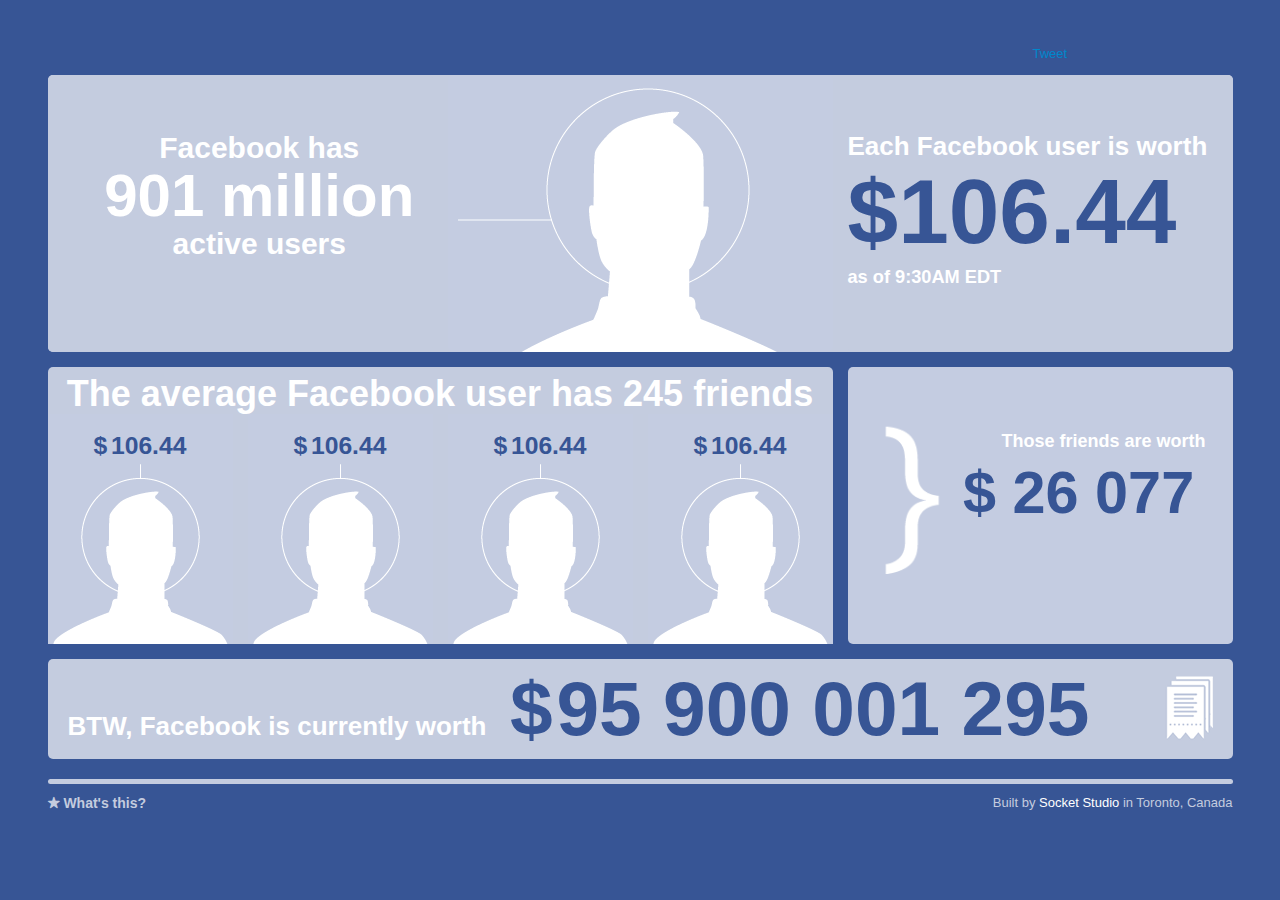
==== index.html @ 83be4386 "added compiled less" ====
<!doctype html>
<!--[if lt IE 7]>
<html class="no-js lt-ie9 lt-ie8 lt-ie7" lang="en">
  <![endif]-->
  <!--[if IE 7]>
  <html class="no-js lt-ie9 lt-ie8" lang="en">
    <![endif]-->
    <!--[if IE 8]>
    <html class="no-js lt-ie9" lang="en">
      <![endif]-->
      <!--[if gt IE 8]>
      <!-->
      <html class="no-js" lang="en">
        <!--<![endif]-->
<head>
        <meta charset="utf-8">
        <meta http-equiv="X-UA-Compatible" content="IE=edge,chrome=1">

        <title>What are you worth to Facebook?</title>
        <meta name="description" content="">
        <meta name="author" content="Socket Studio">

        <!--<meta name="viewport" content="width=device-width, initial-scale=1, maximum-scale=1">-->

    <!-- Facebook and OpenGraph -->
    <meta property="og:title" content="Your Facebook Worth" />
    <meta property="og:type" content="company" />
    <meta property="og:site_name" content="Facebook Worth" />
    <meta property="og:url" content="http://facebookworth.com" />
    
    
    <meta property="og:image" content="http://facebookworth.com/img/fbicon.gif" />

    <meta property="og:description" content="What are you worth to Facebook right now?  FacebookWorth.com uses real-time data to calculate the $ of each user." />
    
    <meta property="fb:admins" content="716430703,48304418">
    <meta property="og:locale" content="en_US">



        <!-- <link rel="stylesheet/less" href="less/style.less">
        <script src="js/libs/less-1.3.0.min.js"></script>
      -->

        <!-- Use SimpLESS (Win/Linux/Mac) or LESS.app (Mac) to compile your .less files
  to style.css, and replace the 2 lines above by this one:
 -->
  <link rel="stylesheet" href="less/style.css">
       
        <!--[if lt IE 9]>
        <script src="js/libs/html5-3.4-respond-1.1.0.min.js"></script>
        <![endif]-->
</head>
<body>

        <div class="container">
          <div id="social_buttons">
            <div id="tweet_button">
              <a href="https://twitter.com/share" class="twitter-share-button" data-lang="en" data-text="What are you worth to Facebook right now? FacebookWorth.com uses real-time data to calculate the $ of each user #FacebookIPO">Tweet</a>
            </div>
            <div class="fb-like" data-href="http://facebookworth.com" data-send="false" data-layout="button_count" data-width="100" data-show-faces="false"></div>
          </div>
          <!-- Example row of columns -->
          <div class="row stats">
            <div class="span12">
              <div class="row">
                <div class="span4" id="active_users">
                  <div class="inner">
                    <h1>Facebook has<br>
                    <span id="number_of_active_users">901 million</span>
                    <br>active users</h1></div>
                </div>
                <div class="span4" id="FBuser"></div>
                <div class="span4" id="user">
                 <div class="inner"> <h3>
                   Each Facebook user is worth
                   </h3>
                   <h1>
                     $<span class="value">0</span>
                   </h1>
                   <h3 id="time_container">as of <span id="time">9:30AM EDT</span><!-- | Real-time data--></h3></div>
                </div>
              </div>
            </div>
          </div>

          <div class="row stats">
            <div class="span8" id="friends">
              <div class="row">
                <div class="span8" id="nested">

                  <h3>The average Facebook user has 245 friends</h3>


                </div>
                <div class="span2 friend">
                  <span class="dollarsign">$</span>
                  <span class="value"></span>
                </div>
                <div class="span2 friend">
                  <span class="dollarsign">$</span>
                  <span class="value"></span>
                </div>
                <div class="span2 friend">
                  <span class="dollarsign">$</span>
                  <span class="value"></span>
                </div>
                <div class="span2 friend">
                 <span class="dollarsign">$</span>
                  <span class="value"></span>
                </div>
                
              </div>
            </div>

            <div class="span4" id="friends_value">
              <h3> 
                <p id="friendsworth">Those friends are worth</p>
                <span class="braceValue">$
                  <span class="value">0</span>
              </span>
              </h3></div>

          </div>

          <div class="row stats">
            <div id="market_cap" class="span12">
              <span class="worth">BTW, Facebook is currently worth</span>
              <span class="dollars">$</span>
              <span class="value">0</span>
              <img class="certificate" src="img/certificate.png">
            </div>
          </div>
        <footer>
          <div class="row">
            <div class="span12 line"></div>
            <div class="span12">
              <a data-toggle="modal" href="#myModal" id="explanation">
                <h4>
                  <span>R</span>
                  What's this?
                </h4>
              </a>
              <p>
                Built by
                <a href="http://twitter.com/socketstudio" target="_blank">Socket Studio</a>
                in Toronto, Canada
              </p>
            </div>
          </div>
        </footer>

      </div>
      <!-- /container -->

      <div class="modal fade" id="myModal">
        <div class="modal-header">
          <button class="close" data-dismiss="modal">×</button>
          <h3> <i class="user_icon"></i>
            What are you worth to Facebook?
          </h3>
        </div>
        <div class="modal-body">
          <p>There are so many fascinating stats about Facebook and its IPO, but we thought one important metric was missing</p>
          <p><b>Facebook Worth</b> uses Google Finance data and some published Facebook statistics to show you in real-time, what you and your friends are worth to Facebook.  It's most fun to watch when the stock markets are open (9:30 - 4:00pm EDT), since you can watch the numbers fluctuating wildly in real-time!</p><p>We had lots of fun building this little web app, and hope you have just as much fun watching it!  If you have any suggestions about how it could be even more fun, you can email us at connect@socketstudio.com or get in touch via <a href="http://twitter.com/socketstudio">Twitter</a>.</p>
        
          <p style="font-size:90%">FB Stock Data:  <a href="http://finance.google.com">Google Finance</a></p>

          <p style="font-size:90%">FB User Count: <a href="http://www.sec.gov/Archives/edgar/data/1326801/000119312512175673/d287954ds1a.htm">Facebook's S-1</a></p>

          <p style="font-size:90%">Avg Friends Count: <a href="http://www.pewinternet.org/Reports/2012/Facebook-users.aspx">Pew Center Study</a></p>
       

        </div>
        <div class="modal-footer">
          <p>
            Built by
            <a href="http://socketstudio.com/" target="_blank">Socket Studio</a>
            in Toronto, Canada
          </p>
        </div>
      </div>

      <script src="//ajax.googleapis.com/ajax/libs/jquery/1.7.2/jquery.min.js"></script>
      <script>window.jQuery || document.write('<script src="js/libs/jquery-1.7.2.min.js"><\/script>')</script>

    <script src="js/libs/bootstrap/bootstrap.min.js"></script>

    <script src="js/script.js"></script>
    <script>
  var _gaq=[['_setAccount','UA-XXXXX-X'],['_trackPageview']];
  (function(d,t){var g=d.createElement(t),s=d.getElementsByTagName(t)[0];
  g.src=('https:'==location.protocol?'//ssl':'//www')+'.google-analytics.com/ga.js';
  s.parentNode.insertBefore(g,s)}(document,'script'));
</script>

    <script>!function(d,s,id){var js,fjs=d.getElementsByTagName(s)[0];if(!d.getElementById(id)){js=d.createElement(s);js.id=id;js.src="//platform.twitter.com/widgets.js";fjs.parentNode.insertBefore(js,fjs);}}(document,"script","twitter-wjs");</script>

    <div id="fb-root"></div>
    <script>(function(d, s, id) {
  var js, fjs = d.getElementsByTagName(s)[0];
  if (d.getElementById(id)) return;
  js = d.createElement(s); js.id = id;
  js.src = "//connect.facebook.net/en_US/all.js#xfbml=1";
  fjs.parentNode.insertBefore(js, fjs);
}(document, 'script', 'facebook-jssdk'));</script>

</body>
  </html>
---- less/style.css ----
/* @TODO: 
	FB meta data
*/
/*!
 * Bootstrap v2.0.3
 *
 * Copyright 2012 Twitter, Inc
 * Licensed under the Apache License v2.0
 * http://www.apache.org/licenses/LICENSE-2.0
 *
 * Designed and built with all the love in the world @twitter by @mdo and @fat.
 */
article,
aside,
details,
figcaption,
figure,
footer,
header,
hgroup,
nav,
section {
  display: block;
}
audio,
canvas,
video {
  display: inline-block;
  *display: inline;
  *zoom: 1;
}
audio:not([controls]) {
  display: none;
}
html {
  font-size: 100%;
  -webkit-text-size-adjust: 100%;
  -ms-text-size-adjust: 100%;
}
a:focus {
  outline: thin dotted #333;
  outline: 5px auto -webkit-focus-ring-color;
  outline-offset: -2px;
  outline: thin dotted #333;
  outline: 5px auto -webkit-focus-ring-color;
  outline-offset: -2px;
}
a:hover,
a:active {
  outline: 0;
}
sub,
sup {
  position: relative;
  font-size: 75%;
  line-height: 0;
  vertical-align: baseline;
}
sup {
  top: -0.5em;
}
sub {
  bottom: -0.25em;
}
img {
  max-width: 100%;
  vertical-align: middle;
  border: 0;
  -ms-interpolation-mode: bicubic;
}
button,
input,
select,
textarea {
  margin: 0;
  font-size: 100%;
  vertical-align: middle;
}
button,
input {
  *overflow: visible;
  line-height: normal;
}
button::-moz-focus-inner,
input::-moz-focus-inner {
  padding: 0;
  border: 0;
}
button,
input[type="button"],
input[type="reset"],
input[type="submit"] {
  cursor: pointer;
  -webkit-appearance: button;
}
input[type="search"] {
  -webkit-box-sizing: content-box;
  -moz-box-sizing: content-box;
  box-sizing: content-box;
  -webkit-appearance: textfield;
}
input[type="search"]::-webkit-search-decoration,
input[type="search"]::-webkit-search-cancel-button {
  -webkit-appearance: none;
}
textarea {
  overflow: auto;
  vertical-align: top;
}
.clearfix {
  *zoom: 1;
}
.clearfix:before,
.clearfix:after {
  display: table;
  content: "";
}
.clearfix:after {
  clear: both;
}
.hide-text {
  font: 0/0 a;
  color: transparent;
  text-shadow: none;
  background-color: transparent;
  border: 0;
}
.input-block-level {
  display: block;
  width: 100%;
  min-height: 28px;
  -webkit-box-sizing: border-box;
  -moz-box-sizing: border-box;
  -ms-box-sizing: border-box;
  box-sizing: border-box;
  -webkit-box-sizing: border-box;
  -moz-box-sizing: border-box;
  -ms-box-sizing: border-box;
  box-sizing: border-box;
}
body {
  margin: 0;
  font-family: "Helvetica Neue", Helvetica, Arial, sans-serif;
  font-size: 13px;
  line-height: 18px;
  color: #333333;
  background-color: #ffffff;
}
a {
  color: #0088cc;
  text-decoration: none;
}
a:hover {
  color: #005580;
  text-decoration: underline;
}
.row {
  margin-left: -10px;
  *zoom: 1;
  *zoom: 1;
}
.row:before,
.row:after {
  display: table;
  content: "";
}
.row:after {
  clear: both;
}
.row:before,
.row:after {
  display: table;
  content: "";
}
.row:after {
  clear: both;
}
[class*="span"] {
  float: left;
  margin-left: 10px;
}
.container,
.navbar-fixed-top .container,
.navbar-fixed-bottom .container {
  width: 950px;
}
.span12 {
  width: 950px;
}
.span11 {
  width: 870px;
}
.span10 {
  width: 790px;
}
.span9 {
  width: 710px;
}
.span8 {
  width: 630px;
}
.span7 {
  width: 550px;
}
.span6 {
  width: 470px;
}
.span5 {
  width: 390px;
}
.span4 {
  width: 310px;
}
.span3 {
  width: 230px;
}
.span2 {
  width: 150px;
}
.span1 {
  width: 70px;
}
.offset12 {
  margin-left: 970px;
}
.offset11 {
  margin-left: 890px;
}
.offset10 {
  margin-left: 810px;
}
.offset9 {
  margin-left: 730px;
}
.offset8 {
  margin-left: 650px;
}
.offset7 {
  margin-left: 570px;
}
.offset6 {
  margin-left: 490px;
}
.offset5 {
  margin-left: 410px;
}
.offset4 {
  margin-left: 330px;
}
.offset3 {
  margin-left: 250px;
}
.offset2 {
  margin-left: 170px;
}
.offset1 {
  margin-left: 90px;
}
.row {
  margin-left: -10px;
  *zoom: 1;
  *zoom: 1;
}
.row:before,
.row:after {
  display: table;
  content: "";
}
.row:after {
  clear: both;
}
.row:before,
.row:after {
  display: table;
  content: "";
}
.row:after {
  clear: both;
}
[class*="span"] {
  float: left;
  margin-left: 10px;
}
.container,
.navbar-fixed-top .container,
.navbar-fixed-bottom .container {
  width: 950px;
}
.span12 {
  width: 950px;
}
.span11 {
  width: 870px;
}
.span10 {
  width: 790px;
}
.span9 {
  width: 710px;
}
.span8 {
  width: 630px;
}
.span7 {
  width: 550px;
}
.span6 {
  width: 470px;
}
.span5 {
  width: 390px;
}
.span4 {
  width: 310px;
}
.span3 {
  width: 230px;
}
.span2 {
  width: 150px;
}
.span1 {
  width: 70px;
}
.offset12 {
  margin-left: 970px;
}
.offset11 {
  margin-left: 890px;
}
.offset10 {
  margin-left: 810px;
}
.offset9 {
  margin-left: 730px;
}
.offset8 {
  margin-left: 650px;
}
.offset7 {
  margin-left: 570px;
}
.offset6 {
  margin-left: 490px;
}
.offset5 {
  margin-left: 410px;
}
.offset4 {
  margin-left: 330px;
}
.offset3 {
  margin-left: 250px;
}
.offset2 {
  margin-left: 170px;
}
.offset1 {
  margin-left: 90px;
}
.row-fluid {
  width: 100%;
  *zoom: 1;
  *zoom: 1;
}
.row-fluid:before,
.row-fluid:after {
  display: table;
  content: "";
}
.row-fluid:after {
  clear: both;
}
.row-fluid:before,
.row-fluid:after {
  display: table;
  content: "";
}
.row-fluid:after {
  clear: both;
}
.row-fluid [class*="span"] {
  display: block;
  width: 100%;
  min-height: 28px;
  -webkit-box-sizing: border-box;
  -moz-box-sizing: border-box;
  -ms-box-sizing: border-box;
  box-sizing: border-box;
  -webkit-box-sizing: border-box;
  -moz-box-sizing: border-box;
  -ms-box-sizing: border-box;
  box-sizing: border-box;
  display: block;
  width: 100%;
  min-height: 28px;
  -webkit-box-sizing: border-box;
  -moz-box-sizing: border-box;
  -ms-box-sizing: border-box;
  box-sizing: border-box;
  -webkit-box-sizing: border-box;
  -moz-box-sizing: border-box;
  -ms-box-sizing: border-box;
  box-sizing: border-box;
  float: left;
  margin-left: 2.127659574%;
  *margin-left: 2.0750279950526314%;
}
.row-fluid [class*="span"]:first-child {
  margin-left: 0;
}
.row-fluid .span12 {
  width: 99.99999998999999%;
  *width: 99.94736841105262%;
}
.row-fluid .span11 {
  width: 91.489361693%;
  *width: 91.43673011405264%;
}
.row-fluid .span10 {
  width: 82.97872339599999%;
  *width: 82.92609181705262%;
}
.row-fluid .span9 {
  width: 74.468085099%;
  *width: 74.41545352005264%;
}
.row-fluid .span8 {
  width: 65.95744680199999%;
  *width: 65.90481522305262%;
}
.row-fluid .span7 {
  width: 57.446808505%;
  *width: 57.39417692605263%;
}
.row-fluid .span6 {
  width: 48.93617020799999%;
  *width: 48.88353862905262%;
}
.row-fluid .span5 {
  width: 40.425531911%;
  *width: 40.37290033205263%;
}
.row-fluid .span4 {
  width: 31.914893614%;
  *width: 31.86226203505263%;
}
.row-fluid .span3 {
  width: 23.404255317%;
  *width: 23.35162373805263%;
}
.row-fluid .span2 {
  width: 14.89361702%;
  *width: 14.840985441052633%;
}
.row-fluid .span1 {
  width: 6.382978723%;
  *width: 6.330347144052632%;
}
.row-fluid {
  width: 100%;
  *zoom: 1;
  *zoom: 1;
}
.row-fluid:before,
.row-fluid:after {
  display: table;
  content: "";
}
.row-fluid:after {
  clear: both;
}
.row-fluid:before,
.row-fluid:after {
  display: table;
  content: "";
}
.row-fluid:after {
  clear: both;
}
.row-fluid [class*="span"] {
  display: block;
  width: 100%;
  min-height: 28px;
  -webkit-box-sizing: border-box;
  -moz-box-sizing: border-box;
  -ms-box-sizing: border-box;
  box-sizing: border-box;
  -webkit-box-sizing: border-box;
  -moz-box-sizing: border-box;
  -ms-box-sizing: border-box;
  box-sizing: border-box;
  display: block;
  width: 100%;
  min-height: 28px;
  -webkit-box-sizing: border-box;
  -moz-box-sizing: border-box;
  -ms-box-sizing: border-box;
  box-sizing: border-box;
  -webkit-box-sizing: border-box;
  -moz-box-sizing: border-box;
  -ms-box-sizing: border-box;
  box-sizing: border-box;
  float: left;
  margin-left: 2.127659574%;
  *margin-left: 2.0750279950526314%;
}
.row-fluid [class*="span"]:first-child {
  margin-left: 0;
}
.row-fluid .span12 {
  width: 99.99999998999999%;
  *width: 99.94736841105262%;
}
.row-fluid .span11 {
  width: 91.489361693%;
  *width: 91.43673011405264%;
}
.row-fluid .span10 {
  width: 82.97872339599999%;
  *width: 82.92609181705262%;
}
.row-fluid .span9 {
  width: 74.468085099%;
  *width: 74.41545352005264%;
}
.row-fluid .span8 {
  width: 65.95744680199999%;
  *width: 65.90481522305262%;
}
.row-fluid .span7 {
  width: 57.446808505%;
  *width: 57.39417692605263%;
}
.row-fluid .span6 {
  width: 48.93617020799999%;
  *width: 48.88353862905262%;
}
.row-fluid .span5 {
  width: 40.425531911%;
  *width: 40.37290033205263%;
}
.row-fluid .span4 {
  width: 31.914893614%;
  *width: 31.86226203505263%;
}
.row-fluid .span3 {
  width: 23.404255317%;
  *width: 23.35162373805263%;
}
.row-fluid .span2 {
  width: 14.89361702%;
  *width: 14.840985441052633%;
}
.row-fluid .span1 {
  width: 6.382978723%;
  *width: 6.330347144052632%;
}
.container {
  margin-right: auto;
  margin-left: auto;
  *zoom: 1;
  *zoom: 1;
  margin-right: auto;
  margin-left: auto;
  *zoom: 1;
  *zoom: 1;
}
.container:before,
.container:after {
  display: table;
  content: "";
}
.container:after {
  clear: both;
}
.container:before,
.container:after {
  display: table;
  content: "";
}
.container:after {
  clear: both;
}
.container:before,
.container:after {
  display: table;
  content: "";
}
.container:after {
  clear: both;
}
.container:before,
.container:after {
  display: table;
  content: "";
}
.container:after {
  clear: both;
}
.container-fluid {
  padding-right: 10px;
  padding-left: 10px;
  *zoom: 1;
  *zoom: 1;
}
.container-fluid:before,
.container-fluid:after {
  display: table;
  content: "";
}
.container-fluid:after {
  clear: both;
}
.container-fluid:before,
.container-fluid:after {
  display: table;
  content: "";
}
.container-fluid:after {
  clear: both;
}
p {
  margin: 0 0 9px;
  font-family: "Helvetica Neue", Helvetica, Arial, sans-serif;
  font-size: 13px;
  line-height: 18px;
}
p small {
  font-size: 11px;
  color: #999999;
}
.lead {
  margin-bottom: 18px;
  font-size: 20px;
  font-weight: 200;
  line-height: 27px;
}
h1,
h2,
h3,
h4,
h5,
h6 {
  margin: 0;
  font-family: inherit;
  font-weight: bold;
  color: inherit;
  text-rendering: optimizelegibility;
}
h1 small,
h2 small,
h3 small,
h4 small,
h5 small,
h6 small {
  font-weight: normal;
  color: #999999;
}
h1 {
  font-size: 30px;
  line-height: 36px;
}
h1 small {
  font-size: 18px;
}
h2 {
  font-size: 24px;
  line-height: 36px;
}
h2 small {
  font-size: 18px;
}
h3 {
  font-size: 18px;
  line-height: 27px;
}
h3 small {
  font-size: 14px;
}
h4,
h5,
h6 {
  line-height: 18px;
}
h4 {
  font-size: 14px;
}
h4 small {
  font-size: 12px;
}
h5 {
  font-size: 12px;
}
h6 {
  font-size: 11px;
  color: #999999;
  text-transform: uppercase;
}
.page-header {
  padding-bottom: 17px;
  margin: 18px 0;
  border-bottom: 1px solid #eeeeee;
}
.page-header h1 {
  line-height: 1;
}
ul,
ol {
  padding: 0;
  margin: 0 0 9px 25px;
}
ul ul,
ul ol,
ol ol,
ol ul {
  margin-bottom: 0;
}
ul {
  list-style: disc;
}
ol {
  list-style: decimal;
}
li {
  line-height: 18px;
}
ul.unstyled,
ol.unstyled {
  margin-left: 0;
  list-style: none;
}
dl {
  margin-bottom: 18px;
}
dt,
dd {
  line-height: 18px;
}
dt {
  font-weight: bold;
  line-height: 17px;
}
dd {
  margin-left: 9px;
}
.dl-horizontal dt {
  float: left;
  width: 120px;
  clear: left;
  text-align: right;
  overflow: hidden;
  text-overflow: ellipsis;
  white-space: nowrap;
  overflow: hidden;
  text-overflow: ellipsis;
  white-space: nowrap;
}
.dl-horizontal dd {
  margin-left: 130px;
}
hr {
  margin: 18px 0;
  border: 0;
  border-top: 1px solid #eeeeee;
  border-bottom: 1px solid #ffffff;
}
strong {
  font-weight: bold;
}
em {
  font-style: italic;
}
.muted {
  color: #999999;
}
abbr[title] {
  cursor: help;
  border-bottom: 1px dotted #ddd;
}
abbr.initialism {
  font-size: 90%;
  text-transform: uppercase;
}
blockquote {
  padding: 0 0 0 15px;
  margin: 0 0 18px;
  border-left: 5px solid #eeeeee;
}
blockquote p {
  margin-bottom: 0;
  font-size: 16px;
  font-weight: 300;
  line-height: 22.5px;
  font-size: 16px;
  font-weight: 300;
  line-height: 22.5px;
}
blockquote small {
  display: block;
  line-height: 18px;
  color: #999999;
}
blockquote small:before {
  content: '\2014 \00A0';
}
blockquote.pull-right {
  float: right;
  padding-right: 15px;
  padding-left: 0;
  border-right: 5px solid #eeeeee;
  border-left: 0;
}
blockquote.pull-right p,
blockquote.pull-right small {
  text-align: right;
}
q:before,
q:after,
blockquote:before,
blockquote:after {
  content: "";
}
address {
  display: block;
  margin-bottom: 18px;
  font-style: normal;
  line-height: 18px;
}
small {
  font-size: 100%;
}
cite {
  font-style: normal;
}
code,
pre {
  padding: 0 3px 2px;
  font-family: Menlo, Monaco, Consolas, "Courier New", monospace;
  font-family: Menlo, Monaco, Consolas, "Courier New", monospace;
  font-size: 12px;
  color: #333333;
  -webkit-border-radius: 3px;
  -moz-border-radius: 3px;
  border-radius: 3px;
  -webkit-border-radius: 3px;
  -moz-border-radius: 3px;
  border-radius: 3px;
}
code {
  padding: 2px 4px;
  color: #d14;
  background-color: #f7f7f9;
  border: 1px solid #e1e1e8;
}
pre {
  display: block;
  padding: 8.5px;
  margin: 0 0 9px;
  font-size: 12.025px;
  line-height: 18px;
  word-break: break-all;
  word-wrap: break-word;
  white-space: pre;
  white-space: pre-wrap;
  background-color: #f5f5f5;
  border: 1px solid #ccc;
  border: 1px solid rgba(0, 0, 0, 0.15);
  -webkit-border-radius: 4px;
  -moz-border-radius: 4px;
  border-radius: 4px;
  -webkit-border-radius: 4px;
  -moz-border-radius: 4px;
  border-radius: 4px;
}
pre.prettyprint {
  margin-bottom: 18px;
}
pre code {
  padding: 0;
  color: inherit;
  background-color: transparent;
  border: 0;
}
.pre-scrollable {
  max-height: 340px;
  overflow-y: scroll;
}
form {
  margin: 0 0 18px;
}
fieldset {
  padding: 0;
  margin: 0;
  border: 0;
}
legend {
  display: block;
  width: 100%;
  padding: 0;
  margin-bottom: 27px;
  font-size: 19.5px;
  line-height: 36px;
  color: #333333;
  border: 0;
  border-bottom: 1px solid #eee;
}
legend small {
  font-size: 13.5px;
  color: #999999;
}
label,
input,
button,
select,
textarea {
  font-size: 13px;
  font-weight: normal;
  line-height: 18px;
  font-size: 13px;
  font-weight: normal;
  line-height: 18px;
}
input,
button,
select,
textarea {
  font-family: "Helvetica Neue", Helvetica, Arial, sans-serif;
}
label {
  display: block;
  margin-bottom: 5px;
  color: #333333;
}
input,
textarea,
select,
.uneditable-input {
  display: inline-block;
  width: 210px;
  height: 18px;
  padding: 4px;
  margin-bottom: 9px;
  font-size: 13px;
  line-height: 18px;
  color: #555555;
  background-color: #ffffff;
  border: 1px solid #cccccc;
  -webkit-border-radius: 3px;
  -moz-border-radius: 3px;
  border-radius: 3px;
  -webkit-border-radius: 3px;
  -moz-border-radius: 3px;
  border-radius: 3px;
}
.uneditable-textarea {
  width: auto;
  height: auto;
}
label input,
label textarea,
label select {
  display: block;
}
input[type="image"],
input[type="checkbox"],
input[type="radio"] {
  width: auto;
  height: auto;
  padding: 0;
  margin: 3px 0;
  *margin-top: 0;
  /* IE7 */

  line-height: normal;
  cursor: pointer;
  background-color: transparent;
  border: 0 \9;
  /* IE9 and down */

  -webkit-border-radius: 0;
  -moz-border-radius: 0;
  border-radius: 0;
  -webkit-border-radius: 0;
  -moz-border-radius: 0;
  border-radius: 0;
}
input[type="image"] {
  border: 0;
}
input[type="file"] {
  width: auto;
  padding: initial;
  line-height: initial;
  background-color: #ffffff;
  background-color: initial;
  border: initial;
  -webkit-box-shadow: none;
  -moz-box-shadow: none;
  box-shadow: none;
  -webkit-box-shadow: none;
  -moz-box-shadow: none;
  box-shadow: none;
}
input[type="button"],
input[type="reset"],
input[type="submit"] {
  width: auto;
  height: auto;
}
select,
input[type="file"] {
  height: 28px;
  /* In IE7, the height of the select element cannot be changed by height, only font-size */

  *margin-top: 4px;
  /* For IE7, add top margin to align select with labels */

  line-height: 28px;
}
input[type="file"] {
  line-height: 18px \9;
}
select {
  width: 220px;
  background-color: #ffffff;
}
select[multiple],
select[size] {
  height: auto;
}
input[type="image"] {
  -webkit-box-shadow: none;
  -moz-box-shadow: none;
  box-shadow: none;
  -webkit-box-shadow: none;
  -moz-box-shadow: none;
  box-shadow: none;
}
textarea {
  height: auto;
}
input[type="hidden"] {
  display: none;
}
.radio,
.checkbox {
  min-height: 18px;
  padding-left: 18px;
}
.radio input[type="radio"],
.checkbox input[type="checkbox"] {
  float: left;
  margin-left: -18px;
}
.controls > .radio:first-child,
.controls > .checkbox:first-child {
  padding-top: 5px;
}
.radio.inline,
.checkbox.inline {
  display: inline-block;
  padding-top: 5px;
  margin-bottom: 0;
  vertical-align: middle;
}
.radio.inline + .radio.inline,
.checkbox.inline + .checkbox.inline {
  margin-left: 10px;
}
input,
textarea {
  -webkit-box-shadow: inset 0 1px 1px rgba(0, 0, 0, 0.075);
  -moz-box-shadow: inset 0 1px 1px rgba(0, 0, 0, 0.075);
  box-shadow: inset 0 1px 1px rgba(0, 0, 0, 0.075);
  -webkit-box-shadow: inset 0 1px 1px rgba(0, 0, 0, 0.075);
  -moz-box-shadow: inset 0 1px 1px rgba(0, 0, 0, 0.075);
  box-shadow: inset 0 1px 1px rgba(0, 0, 0, 0.075);
  -webkit-transition: border linear 0.2s, box-shadow linear 0.2s;
  -moz-transition: border linear 0.2s, box-shadow linear 0.2s;
  -ms-transition: border linear 0.2s, box-shadow linear 0.2s;
  -o-transition: border linear 0.2s, box-shadow linear 0.2s;
  transition: border linear 0.2s, box-shadow linear 0.2s;
  -webkit-transition: border linear 0.2s, box-shadow linear 0.2s;
  -moz-transition: border linear 0.2s, box-shadow linear 0.2s;
  -ms-transition: border linear 0.2s, box-shadow linear 0.2s;
  -o-transition: border linear 0.2s, box-shadow linear 0.2s;
  transition: border linear 0.2s, box-shadow linear 0.2s;
}
input:focus,
textarea:focus {
  border-color: rgba(82, 168, 236, 0.8);
  outline: 0;
  outline: thin dotted \9;
  /* IE6-9 */

  -webkit-box-shadow: inset 0 1px 1px rgba(0,0,0,.075), 0 0 8px rgba(82,168,236,.6);
  -moz-box-shadow: inset 0 1px 1px rgba(0,0,0,.075), 0 0 8px rgba(82,168,236,.6);
  box-shadow: inset 0 1px 1px rgba(0,0,0,.075), 0 0 8px rgba(82,168,236,.6);
  -webkit-box-shadow: inset 0 1px 1px rgba(0,0,0,.075), 0 0 8px rgba(82,168,236,.6);
  -moz-box-shadow: inset 0 1px 1px rgba(0,0,0,.075), 0 0 8px rgba(82,168,236,.6);
  box-shadow: inset 0 1px 1px rgba(0,0,0,.075), 0 0 8px rgba(82,168,236,.6);
}
input[type="file"]:focus,
input[type="radio"]:focus,
input[type="checkbox"]:focus,
select:focus {
  outline: thin dotted #333;
  outline: 5px auto -webkit-focus-ring-color;
  outline-offset: -2px;
  outline: thin dotted #333;
  outline: 5px auto -webkit-focus-ring-color;
  outline-offset: -2px;
  -webkit-box-shadow: none;
  -moz-box-shadow: none;
  box-shadow: none;
  -webkit-box-shadow: none;
  -moz-box-shadow: none;
  box-shadow: none;
}
.input-mini {
  width: 60px;
}
.input-small {
  width: 90px;
}
.input-medium {
  width: 150px;
}
.input-large {
  width: 210px;
}
.input-xlarge {
  width: 270px;
}
.input-xxlarge {
  width: 530px;
}
input[class*="span"],
select[class*="span"],
textarea[class*="span"],
.uneditable-input[class*="span"],
.row-fluid input[class*="span"],
.row-fluid select[class*="span"],
.row-fluid textarea[class*="span"],
.row-fluid .uneditable-input[class*="span"] {
  float: none;
  margin-left: 0;
}
input,
textarea,
.uneditable-input {
  margin-left: 0;
}
input.span12, textarea.span12, .uneditable-input.span12 {
  width: 940px;
}
input.span11, textarea.span11, .uneditable-input.span11 {
  width: 860px;
}
input.span10, textarea.span10, .uneditable-input.span10 {
  width: 780px;
}
input.span9, textarea.span9, .uneditable-input.span9 {
  width: 700px;
}
input.span8, textarea.span8, .uneditable-input.span8 {
  width: 620px;
}
input.span7, textarea.span7, .uneditable-input.span7 {
  width: 540px;
}
input.span6, textarea.span6, .uneditable-input.span6 {
  width: 460px;
}
input.span5, textarea.span5, .uneditable-input.span5 {
  width: 380px;
}
input.span4, textarea.span4, .uneditable-input.span4 {
  width: 300px;
}
input.span3, textarea.span3, .uneditable-input.span3 {
  width: 220px;
}
input.span2, textarea.span2, .uneditable-input.span2 {
  width: 140px;
}
input.span1, textarea.span1, .uneditable-input.span1 {
  width: 60px;
}
input,
textarea,
.uneditable-input {
  margin-left: 0;
}
input.span12, textarea.span12, .uneditable-input.span12 {
  width: 940px;
}
input.span11, textarea.span11, .uneditable-input.span11 {
  width: 860px;
}
input.span10, textarea.span10, .uneditable-input.span10 {
  width: 780px;
}
input.span9, textarea.span9, .uneditable-input.span9 {
  width: 700px;
}
input.span8, textarea.span8, .uneditable-input.span8 {
  width: 620px;
}
input.span7, textarea.span7, .uneditable-input.span7 {
  width: 540px;
}
input.span6, textarea.span6, .uneditable-input.span6 {
  width: 460px;
}
input.span5, textarea.span5, .uneditable-input.span5 {
  width: 380px;
}
input.span4, textarea.span4, .uneditable-input.span4 {
  width: 300px;
}
input.span3, textarea.span3, .uneditable-input.span3 {
  width: 220px;
}
input.span2, textarea.span2, .uneditable-input.span2 {
  width: 140px;
}
input.span1, textarea.span1, .uneditable-input.span1 {
  width: 60px;
}
input[disabled],
select[disabled],
textarea[disabled],
input[readonly],
select[readonly],
textarea[readonly] {
  cursor: not-allowed;
  background-color: #eeeeee;
  border-color: #ddd;
}
input[type="radio"][disabled],
input[type="checkbox"][disabled],
input[type="radio"][readonly],
input[type="checkbox"][readonly] {
  background-color: transparent;
}
.control-group.warning > label,
.control-group.warning .help-block,
.control-group.warning .help-inline {
  color: #c09853;
}
.control-group.warning input,
.control-group.warning select,
.control-group.warning textarea {
  color: #c09853;
  border-color: #c09853;
}
.control-group.warning input:focus,
.control-group.warning select:focus,
.control-group.warning textarea:focus {
  border-color: #a47e3c;
  -webkit-box-shadow: 0 0 6px #dbc59e;
  -moz-box-shadow: 0 0 6px #dbc59e;
  box-shadow: 0 0 6px #dbc59e;
  -webkit-box-shadow: 0 0 6px #dbc59e;
  -moz-box-shadow: 0 0 6px #dbc59e;
  box-shadow: 0 0 6px #dbc59e;
}
.control-group.warning .input-prepend .add-on,
.control-group.warning .input-append .add-on {
  color: #c09853;
  background-color: #fcf8e3;
  border-color: #c09853;
}
.control-group.warning > label,
.control-group.warning .help-block,
.control-group.warning .help-inline {
  color: #c09853;
}
.control-group.warning input,
.control-group.warning select,
.control-group.warning textarea {
  color: #c09853;
  border-color: #c09853;
}
.control-group.warning input:focus,
.control-group.warning select:focus,
.control-group.warning textarea:focus {
  border-color: #a47e3c;
  -webkit-box-shadow: 0 0 6px #dbc59e;
  -moz-box-shadow: 0 0 6px #dbc59e;
  box-shadow: 0 0 6px #dbc59e;
  -webkit-box-shadow: 0 0 6px #dbc59e;
  -moz-box-shadow: 0 0 6px #dbc59e;
  box-shadow: 0 0 6px #dbc59e;
}
.control-group.warning .input-prepend .add-on,
.control-group.warning .input-append .add-on {
  color: #c09853;
  background-color: #fcf8e3;
  border-color: #c09853;
}
.control-group.error > label,
.control-group.error .help-block,
.control-group.error .help-inline {
  color: #b94a48;
}
.control-group.error input,
.control-group.error select,
.control-group.error textarea {
  color: #b94a48;
  border-color: #b94a48;
}
.control-group.error input:focus,
.control-group.error select:focus,
.control-group.error textarea:focus {
  border-color: #953b39;
  -webkit-box-shadow: 0 0 6px #d59392;
  -moz-box-shadow: 0 0 6px #d59392;
  box-shadow: 0 0 6px #d59392;
  -webkit-box-shadow: 0 0 6px #d59392;
  -moz-box-shadow: 0 0 6px #d59392;
  box-shadow: 0 0 6px #d59392;
}
.control-group.error .input-prepend .add-on,
.control-group.error .input-append .add-on {
  color: #b94a48;
  background-color: #f2dede;
  border-color: #b94a48;
}
.control-group.error > label,
.control-group.error .help-block,
.control-group.error .help-inline {
  color: #b94a48;
}
.control-group.error input,
.control-group.error select,
.control-group.error textarea {
  color: #b94a48;
  border-color: #b94a48;
}
.control-group.error input:focus,
.control-group.error select:focus,
.control-group.error textarea:focus {
  border-color: #953b39;
  -webkit-box-shadow: 0 0 6px #d59392;
  -moz-box-shadow: 0 0 6px #d59392;
  box-shadow: 0 0 6px #d59392;
  -webkit-box-shadow: 0 0 6px #d59392;
  -moz-box-shadow: 0 0 6px #d59392;
  box-shadow: 0 0 6px #d59392;
}
.control-group.error .input-prepend .add-on,
.control-group.error .input-append .add-on {
  color: #b94a48;
  background-color: #f2dede;
  border-color: #b94a48;
}
.control-group.success > label,
.control-group.success .help-block,
.control-group.success .help-inline {
  color: #468847;
}
.control-group.success input,
.control-group.success select,
.control-group.success textarea {
  color: #468847;
  border-color: #468847;
}
.control-group.success input:focus,
.control-group.success select:focus,
.control-group.success textarea:focus {
  border-color: #356635;
  -webkit-box-shadow: 0 0 6px #7aba7b;
  -moz-box-shadow: 0 0 6px #7aba7b;
  box-shadow: 0 0 6px #7aba7b;
  -webkit-box-shadow: 0 0 6px #7aba7b;
  -moz-box-shadow: 0 0 6px #7aba7b;
  box-shadow: 0 0 6px #7aba7b;
}
.control-group.success .input-prepend .add-on,
.control-group.success .input-append .add-on {
  color: #468847;
  background-color: #dff0d8;
  border-color: #468847;
}
.control-group.success > label,
.control-group.success .help-block,
.control-group.success .help-inline {
  color: #468847;
}
.control-group.success input,
.control-group.success select,
.control-group.success textarea {
  color: #468847;
  border-color: #468847;
}
.control-group.success input:focus,
.control-group.success select:focus,
.control-group.success textarea:focus {
  border-color: #356635;
  -webkit-box-shadow: 0 0 6px #7aba7b;
  -moz-box-shadow: 0 0 6px #7aba7b;
  box-shadow: 0 0 6px #7aba7b;
  -webkit-box-shadow: 0 0 6px #7aba7b;
  -moz-box-shadow: 0 0 6px #7aba7b;
  box-shadow: 0 0 6px #7aba7b;
}
.control-group.success .input-prepend .add-on,
.control-group.success .input-append .add-on {
  color: #468847;
  background-color: #dff0d8;
  border-color: #468847;
}
input:focus:required:invalid,
textarea:focus:required:invalid,
select:focus:required:invalid {
  color: #b94a48;
  border-color: #ee5f5b;
}
input:focus:required:invalid:focus,
textarea:focus:required:invalid:focus,
select:focus:required:invalid:focus {
  border-color: #e9322d;
  -webkit-box-shadow: 0 0 6px #f8b9b7;
  -moz-box-shadow: 0 0 6px #f8b9b7;
  box-shadow: 0 0 6px #f8b9b7;
  -webkit-box-shadow: 0 0 6px #f8b9b7;
  -moz-box-shadow: 0 0 6px #f8b9b7;
  box-shadow: 0 0 6px #f8b9b7;
}
.form-actions {
  padding: 17px 20px 18px;
  margin-top: 18px;
  margin-bottom: 18px;
  background-color: #f5f5f5;
  border-top: 1px solid #ddd;
  *zoom: 1;
  *zoom: 1;
}
.form-actions:before,
.form-actions:after {
  display: table;
  content: "";
}
.form-actions:after {
  clear: both;
}
.form-actions:before,
.form-actions:after {
  display: table;
  content: "";
}
.form-actions:after {
  clear: both;
}
.uneditable-input {
  overflow: hidden;
  white-space: nowrap;
  cursor: not-allowed;
  background-color: #ffffff;
  border-color: #eee;
  -webkit-box-shadow: inset 0 1px 2px rgba(0, 0, 0, 0.025);
  -moz-box-shadow: inset 0 1px 2px rgba(0, 0, 0, 0.025);
  box-shadow: inset 0 1px 2px rgba(0, 0, 0, 0.025);
  -webkit-box-shadow: inset 0 1px 2px rgba(0, 0, 0, 0.025);
  -moz-box-shadow: inset 0 1px 2px rgba(0, 0, 0, 0.025);
  box-shadow: inset 0 1px 2px rgba(0, 0, 0, 0.025);
}
:-moz-placeholder {
  color: #999999;
}
::-webkit-input-placeholder {
  color: #999999;
}
:-moz-placeholder {
  color: #999999;
}
::-webkit-input-placeholder {
  color: #999999;
}
.help-block,
.help-inline {
  color: #555555;
}
.help-block {
  display: block;
  margin-bottom: 9px;
}
.help-inline {
  display: inline-block;
  *display: inline;
  /* IE7 inline-block hack */

  *zoom: 1;
  *display: inline;
  /* IE7 inline-block hack */

  *zoom: 1;
  vertical-align: middle;
  padding-left: 5px;
}
.input-prepend,
.input-append {
  margin-bottom: 5px;
}
.input-prepend input,
.input-append input,
.input-prepend select,
.input-append select,
.input-prepend .uneditable-input,
.input-append .uneditable-input {
  position: relative;
  margin-bottom: 0;
  *margin-left: 0;
  vertical-align: middle;
  -webkit-border-radius: 0 3px 3px 0;
  -moz-border-radius: 0 3px 3px 0;
  border-radius: 0 3px 3px 0;
  -webkit-border-radius: 0 3px 3px 0;
  -moz-border-radius: 0 3px 3px 0;
  border-radius: 0 3px 3px 0;
}
.input-prepend input:focus,
.input-append input:focus,
.input-prepend select:focus,
.input-append select:focus,
.input-prepend .uneditable-input:focus,
.input-append .uneditable-input:focus {
  z-index: 2;
}
.input-prepend .uneditable-input,
.input-append .uneditable-input {
  border-left-color: #ccc;
}
.input-prepend .add-on,
.input-append .add-on {
  display: inline-block;
  width: auto;
  height: 18px;
  min-width: 16px;
  padding: 4px 5px;
  font-weight: normal;
  line-height: 18px;
  text-align: center;
  text-shadow: 0 1px 0 #ffffff;
  vertical-align: middle;
  background-color: #eeeeee;
  border: 1px solid #ccc;
}
.input-prepend .add-on,
.input-append .add-on,
.input-prepend .btn,
.input-append .btn {
  margin-left: -1px;
  -webkit-border-radius: 0;
  -moz-border-radius: 0;
  border-radius: 0;
  -webkit-border-radius: 0;
  -moz-border-radius: 0;
  border-radius: 0;
}
.input-prepend .active,
.input-append .active {
  background-color: #a9dba9;
  border-color: #46a546;
}
.input-prepend .add-on,
.input-prepend .btn {
  margin-right: -1px;
}
.input-prepend .add-on:first-child,
.input-prepend .btn:first-child {
  -webkit-border-radius: 3px 0 0 3px;
  -moz-border-radius: 3px 0 0 3px;
  border-radius: 3px 0 0 3px;
  -webkit-border-radius: 3px 0 0 3px;
  -moz-border-radius: 3px 0 0 3px;
  border-radius: 3px 0 0 3px;
}
.input-append input,
.input-append select,
.input-append .uneditable-input {
  -webkit-border-radius: 3px 0 0 3px;
  -moz-border-radius: 3px 0 0 3px;
  border-radius: 3px 0 0 3px;
  -webkit-border-radius: 3px 0 0 3px;
  -moz-border-radius: 3px 0 0 3px;
  border-radius: 3px 0 0 3px;
}
.input-append .uneditable-input {
  border-right-color: #ccc;
  border-left-color: #eee;
}
.input-append .add-on:last-child,
.input-append .btn:last-child {
  -webkit-border-radius: 0 3px 3px 0;
  -moz-border-radius: 0 3px 3px 0;
  border-radius: 0 3px 3px 0;
  -webkit-border-radius: 0 3px 3px 0;
  -moz-border-radius: 0 3px 3px 0;
  border-radius: 0 3px 3px 0;
}
.input-prepend.input-append input,
.input-prepend.input-append select,
.input-prepend.input-append .uneditable-input {
  -webkit-border-radius: 0;
  -moz-border-radius: 0;
  border-radius: 0;
  -webkit-border-radius: 0;
  -moz-border-radius: 0;
  border-radius: 0;
}
.input-prepend.input-append .add-on:first-child,
.input-prepend.input-append .btn:first-child {
  margin-right: -1px;
  -webkit-border-radius: 3px 0 0 3px;
  -moz-border-radius: 3px 0 0 3px;
  border-radius: 3px 0 0 3px;
  -webkit-border-radius: 3px 0 0 3px;
  -moz-border-radius: 3px 0 0 3px;
  border-radius: 3px 0 0 3px;
}
.input-prepend.input-append .add-on:last-child,
.input-prepend.input-append .btn:last-child {
  margin-left: -1px;
  -webkit-border-radius: 0 3px 3px 0;
  -moz-border-radius: 0 3px 3px 0;
  border-radius: 0 3px 3px 0;
  -webkit-border-radius: 0 3px 3px 0;
  -moz-border-radius: 0 3px 3px 0;
  border-radius: 0 3px 3px 0;
}
.search-query {
  padding-right: 14px;
  padding-right: 4px \9;
  padding-left: 14px;
  padding-left: 4px \9;
  /* IE7-8 doesn't have border-radius, so don't indent the padding */

  margin-bottom: 0;
  -webkit-border-radius: 14px;
  -moz-border-radius: 14px;
  border-radius: 14px;
  -webkit-border-radius: 14px;
  -moz-border-radius: 14px;
  border-radius: 14px;
}
.form-search input,
.form-inline input,
.form-horizontal input,
.form-search textarea,
.form-inline textarea,
.form-horizontal textarea,
.form-search select,
.form-inline select,
.form-horizontal select,
.form-search .help-inline,
.form-inline .help-inline,
.form-horizontal .help-inline,
.form-search .uneditable-input,
.form-inline .uneditable-input,
.form-horizontal .uneditable-input,
.form-search .input-prepend,
.form-inline .input-prepend,
.form-horizontal .input-prepend,
.form-search .input-append,
.form-inline .input-append,
.form-horizontal .input-append {
  display: inline-block;
  *display: inline;
  /* IE7 inline-block hack */

  *zoom: 1;
  *display: inline;
  /* IE7 inline-block hack */

  *zoom: 1;
  margin-bottom: 0;
}
.form-search .hide,
.form-inline .hide,
.form-horizontal .hide {
  display: none;
}
.form-search label,
.form-inline label {
  display: inline-block;
}
.form-search .input-append,
.form-inline .input-append,
.form-search .input-prepend,
.form-inline .input-prepend {
  margin-bottom: 0;
}
.form-search .radio,
.form-search .checkbox,
.form-inline .radio,
.form-inline .checkbox {
  padding-left: 0;
  margin-bottom: 0;
  vertical-align: middle;
}
.form-search .radio input[type="radio"],
.form-search .checkbox input[type="checkbox"],
.form-inline .radio input[type="radio"],
.form-inline .checkbox input[type="checkbox"] {
  float: left;
  margin-right: 3px;
  margin-left: 0;
}
.control-group {
  margin-bottom: 9px;
}
legend + .control-group {
  margin-top: 18px;
  -webkit-margin-top-collapse: separate;
}
.form-horizontal .control-group {
  margin-bottom: 18px;
  *zoom: 1;
  *zoom: 1;
}
.form-horizontal .control-group:before,
.form-horizontal .control-group:after {
  display: table;
  content: "";
}
.form-horizontal .control-group:after {
  clear: both;
}
.form-horizontal .control-group:before,
.form-horizontal .control-group:after {
  display: table;
  content: "";
}
.form-horizontal .control-group:after {
  clear: both;
}
.form-horizontal .control-label {
  float: left;
  width: 140px;
  padding-top: 5px;
  text-align: right;
}
.form-horizontal .controls {
  *display: inline-block;
  *padding-left: 20px;
  margin-left: 160px;
  *margin-left: 0;
}
.form-horizontal .controls:first-child {
  *padding-left: 160px;
}
.form-horizontal .help-block {
  margin-top: 9px;
  margin-bottom: 0;
}
.form-horizontal .form-actions {
  padding-left: 160px;
}
table {
  max-width: 100%;
  background-color: transparent;
  border-collapse: collapse;
  border-spacing: 0;
}
.table {
  width: 100%;
  margin-bottom: 18px;
}
.table th,
.table td {
  padding: 8px;
  line-height: 18px;
  text-align: left;
  vertical-align: top;
  border-top: 1px solid #dddddd;
}
.table th {
  font-weight: bold;
}
.table thead th {
  vertical-align: bottom;
}
.table caption + thead tr:first-child th,
.table caption + thead tr:first-child td,
.table colgroup + thead tr:first-child th,
.table colgroup + thead tr:first-child td,
.table thead:first-child tr:first-child th,
.table thead:first-child tr:first-child td {
  border-top: 0;
}
.table tbody + tbody {
  border-top: 2px solid #dddddd;
}
.table-condensed th,
.table-condensed td {
  padding: 4px 5px;
}
.table-bordered {
  border: 1px solid #dddddd;
  border-collapse: separate;
  *border-collapse: collapsed;
  border-left: 0;
  -webkit-border-radius: 4px;
  -moz-border-radius: 4px;
  border-radius: 4px;
  -webkit-border-radius: 4px;
  -moz-border-radius: 4px;
  border-radius: 4px;
}
.table-bordered th,
.table-bordered td {
  border-left: 1px solid #dddddd;
}
.table-bordered caption + thead tr:first-child th,
.table-bordered caption + tbody tr:first-child th,
.table-bordered caption + tbody tr:first-child td,
.table-bordered colgroup + thead tr:first-child th,
.table-bordered colgroup + tbody tr:first-child th,
.table-bordered colgroup + tbody tr:first-child td,
.table-bordered thead:first-child tr:first-child th,
.table-bordered tbody:first-child tr:first-child th,
.table-bordered tbody:first-child tr:first-child td {
  border-top: 0;
}
.table-bordered thead:first-child tr:first-child th:first-child,
.table-bordered tbody:first-child tr:first-child td:first-child {
  -webkit-border-top-left-radius: 4px;
  border-top-left-radius: 4px;
  -moz-border-radius-topleft: 4px;
}
.table-bordered thead:first-child tr:first-child th:last-child,
.table-bordered tbody:first-child tr:first-child td:last-child {
  -webkit-border-top-right-radius: 4px;
  border-top-right-radius: 4px;
  -moz-border-radius-topright: 4px;
}
.table-bordered thead:last-child tr:last-child th:first-child,
.table-bordered tbody:last-child tr:last-child td:first-child {
  -webkit-border-radius: 0 0 0 4px;
  -moz-border-radius: 0 0 0 4px;
  border-radius: 0 0 0 4px;
  -webkit-border-radius: 0 0 0 4px;
  -moz-border-radius: 0 0 0 4px;
  border-radius: 0 0 0 4px;
  -webkit-border-bottom-left-radius: 4px;
  border-bottom-left-radius: 4px;
  -moz-border-radius-bottomleft: 4px;
}
.table-bordered thead:last-child tr:last-child th:last-child,
.table-bordered tbody:last-child tr:last-child td:last-child {
  -webkit-border-bottom-right-radius: 4px;
  border-bottom-right-radius: 4px;
  -moz-border-radius-bottomright: 4px;
}
.table-striped tbody tr:nth-child(odd) td,
.table-striped tbody tr:nth-child(odd) th {
  background-color: #f9f9f9;
}
.table tbody tr:hover td,
.table tbody tr:hover th {
  background-color: #f5f5f5;
}
table .span1 {
  float: none;
  width: 54px;
  margin-left: 0;
  float: none;
  width: 54px;
  margin-left: 0;
}
table .span2 {
  float: none;
  width: 134px;
  margin-left: 0;
  float: none;
  width: 134px;
  margin-left: 0;
}
table .span3 {
  float: none;
  width: 214px;
  margin-left: 0;
  float: none;
  width: 214px;
  margin-left: 0;
}
table .span4 {
  float: none;
  width: 294px;
  margin-left: 0;
  float: none;
  width: 294px;
  margin-left: 0;
}
table .span5 {
  float: none;
  width: 374px;
  margin-left: 0;
  float: none;
  width: 374px;
  margin-left: 0;
}
table .span6 {
  float: none;
  width: 454px;
  margin-left: 0;
  float: none;
  width: 454px;
  margin-left: 0;
}
table .span7 {
  float: none;
  width: 534px;
  margin-left: 0;
  float: none;
  width: 534px;
  margin-left: 0;
}
table .span8 {
  float: none;
  width: 614px;
  margin-left: 0;
  float: none;
  width: 614px;
  margin-left: 0;
}
table .span9 {
  float: none;
  width: 694px;
  margin-left: 0;
  float: none;
  width: 694px;
  margin-left: 0;
}
table .span10 {
  float: none;
  width: 774px;
  margin-left: 0;
  float: none;
  width: 774px;
  margin-left: 0;
}
table .span11 {
  float: none;
  width: 854px;
  margin-left: 0;
  float: none;
  width: 854px;
  margin-left: 0;
}
table .span12 {
  float: none;
  width: 934px;
  margin-left: 0;
  float: none;
  width: 934px;
  margin-left: 0;
}
table .span13 {
  float: none;
  width: 1014px;
  margin-left: 0;
  float: none;
  width: 1014px;
  margin-left: 0;
}
table .span14 {
  float: none;
  width: 1094px;
  margin-left: 0;
  float: none;
  width: 1094px;
  margin-left: 0;
}
table .span15 {
  float: none;
  width: 1174px;
  margin-left: 0;
  float: none;
  width: 1174px;
  margin-left: 0;
}
table .span16 {
  float: none;
  width: 1254px;
  margin-left: 0;
  float: none;
  width: 1254px;
  margin-left: 0;
}
table .span17 {
  float: none;
  width: 1334px;
  margin-left: 0;
  float: none;
  width: 1334px;
  margin-left: 0;
}
table .span18 {
  float: none;
  width: 1414px;
  margin-left: 0;
  float: none;
  width: 1414px;
  margin-left: 0;
}
table .span19 {
  float: none;
  width: 1494px;
  margin-left: 0;
  float: none;
  width: 1494px;
  margin-left: 0;
}
table .span20 {
  float: none;
  width: 1574px;
  margin-left: 0;
  float: none;
  width: 1574px;
  margin-left: 0;
}
table .span21 {
  float: none;
  width: 1654px;
  margin-left: 0;
  float: none;
  width: 1654px;
  margin-left: 0;
}
table .span22 {
  float: none;
  width: 1734px;
  margin-left: 0;
  float: none;
  width: 1734px;
  margin-left: 0;
}
table .span23 {
  float: none;
  width: 1814px;
  margin-left: 0;
  float: none;
  width: 1814px;
  margin-left: 0;
}
table .span24 {
  float: none;
  width: 1894px;
  margin-left: 0;
  float: none;
  width: 1894px;
  margin-left: 0;
}
[class^="icon-"],
[class*=" icon-"] {
  display: inline-block;
  width: 14px;
  height: 14px;
  *margin-right: .3em;
  *margin-right: .3em;
  line-height: 14px;
  vertical-align: text-top;
  background-image: url("../img/glyphicons-halflings.png");
  background-position: 14px 14px;
  background-repeat: no-repeat;
}
[class^="icon-"]:last-child,
[class*=" icon-"]:last-child {
  *margin-left: 0;
}
[class^="icon-"]:last-child,
[class*=" icon-"]:last-child {
  *margin-left: 0;
}
.icon-white {
  background-image: url("../img/glyphicons-halflings-white.png");
}
.icon-glass {
  background-position: 0      0;
}
.icon-music {
  background-position: -24px 0;
}
.icon-search {
  background-position: -48px 0;
}
.icon-envelope {
  background-position: -72px 0;
}
.icon-heart {
  background-position: -96px 0;
}
.icon-star {
  background-position: -120px 0;
}
.icon-star-empty {
  background-position: -144px 0;
}
.icon-user {
  background-position: -168px 0;
}
.icon-film {
  background-position: -192px 0;
}
.icon-th-large {
  background-position: -216px 0;
}
.icon-th {
  background-position: -240px 0;
}
.icon-th-list {
  background-position: -264px 0;
}
.icon-ok {
  background-position: -288px 0;
}
.icon-remove {
  background-position: -312px 0;
}
.icon-zoom-in {
  background-position: -336px 0;
}
.icon-zoom-out {
  background-position: -360px 0;
}
.icon-off {
  background-position: -384px 0;
}
.icon-signal {
  background-position: -408px 0;
}
.icon-cog {
  background-position: -432px 0;
}
.icon-trash {
  background-position: -456px 0;
}
.icon-home {
  background-position: 0 -24px;
}
.icon-file {
  background-position: -24px -24px;
}
.icon-time {
  background-position: -48px -24px;
}
.icon-road {
  background-position: -72px -24px;
}
.icon-download-alt {
  background-position: -96px -24px;
}
.icon-download {
  background-position: -120px -24px;
}
.icon-upload {
  background-position: -144px -24px;
}
.icon-inbox {
  background-position: -168px -24px;
}
.icon-play-circle {
  background-position: -192px -24px;
}
.icon-repeat {
  background-position: -216px -24px;
}
.icon-refresh {
  background-position: -240px -24px;
}
.icon-list-alt {
  background-position: -264px -24px;
}
.icon-lock {
  background-position: -287px -24px;
}
.icon-flag {
  background-position: -312px -24px;
}
.icon-headphones {
  background-position: -336px -24px;
}
.icon-volume-off {
  background-position: -360px -24px;
}
.icon-volume-down {
  background-position: -384px -24px;
}
.icon-volume-up {
  background-position: -408px -24px;
}
.icon-qrcode {
  background-position: -432px -24px;
}
.icon-barcode {
  background-position: -456px -24px;
}
.icon-tag {
  background-position: 0 -48px;
}
.icon-tags {
  background-position: -25px -48px;
}
.icon-book {
  background-position: -48px -48px;
}
.icon-bookmark {
  background-position: -72px -48px;
}
.icon-print {
  background-position: -96px -48px;
}
.icon-camera {
  background-position: -120px -48px;
}
.icon-font {
  background-position: -144px -48px;
}
.icon-bold {
  background-position: -167px -48px;
}
.icon-italic {
  background-position: -192px -48px;
}
.icon-text-height {
  background-position: -216px -48px;
}
.icon-text-width {
  background-position: -240px -48px;
}
.icon-align-left {
  background-position: -264px -48px;
}
.icon-align-center {
  background-position: -288px -48px;
}
.icon-align-right {
  background-position: -312px -48px;
}
.icon-align-justify {
  background-position: -336px -48px;
}
.icon-list {
  background-position: -360px -48px;
}
.icon-indent-left {
  background-position: -384px -48px;
}
.icon-indent-right {
  background-position: -408px -48px;
}
.icon-facetime-video {
  background-position: -432px -48px;
}
.icon-picture {
  background-position: -456px -48px;
}
.icon-pencil {
  background-position: 0 -72px;
}
.icon-map-marker {
  background-position: -24px -72px;
}
.icon-adjust {
  background-position: -48px -72px;
}
.icon-tint {
  background-position: -72px -72px;
}
.icon-edit {
  background-position: -96px -72px;
}
.icon-share {
  background-position: -120px -72px;
}
.icon-check {
  background-position: -144px -72px;
}
.icon-move {
  background-position: -168px -72px;
}
.icon-step-backward {
  background-position: -192px -72px;
}
.icon-fast-backward {
  background-position: -216px -72px;
}
.icon-backward {
  background-position: -240px -72px;
}
.icon-play {
  background-position: -264px -72px;
}
.icon-pause {
  background-position: -288px -72px;
}
.icon-stop {
  background-position: -312px -72px;
}
.icon-forward {
  background-position: -336px -72px;
}
.icon-fast-forward {
  background-position: -360px -72px;
}
.icon-step-forward {
  background-position: -384px -72px;
}
.icon-eject {
  background-position: -408px -72px;
}
.icon-chevron-left {
  background-position: -432px -72px;
}
.icon-chevron-right {
  background-position: -456px -72px;
}
.icon-plus-sign {
  background-position: 0 -96px;
}
.icon-minus-sign {
  background-position: -24px -96px;
}
.icon-remove-sign {
  background-position: -48px -96px;
}
.icon-ok-sign {
  background-position: -72px -96px;
}
.icon-question-sign {
  background-position: -96px -96px;
}
.icon-info-sign {
  background-position: -120px -96px;
}
.icon-screenshot {
  background-position: -144px -96px;
}
.icon-remove-circle {
  background-position: -168px -96px;
}
.icon-ok-circle {
  background-position: -192px -96px;
}
.icon-ban-circle {
  background-position: -216px -96px;
}
.icon-arrow-left {
  background-position: -240px -96px;
}
.icon-arrow-right {
  background-position: -264px -96px;
}
.icon-arrow-up {
  background-position: -289px -96px;
}
.icon-arrow-down {
  background-position: -312px -96px;
}
.icon-share-alt {
  background-position: -336px -96px;
}
.icon-resize-full {
  background-position: -360px -96px;
}
.icon-resize-small {
  background-position: -384px -96px;
}
.icon-plus {
  background-position: -408px -96px;
}
.icon-minus {
  background-position: -433px -96px;
}
.icon-asterisk {
  background-position: -456px -96px;
}
.icon-exclamation-sign {
  background-position: 0 -120px;
}
.icon-gift {
  background-position: -24px -120px;
}
.icon-leaf {
  background-position: -48px -120px;
}
.icon-fire {
  background-position: -72px -120px;
}
.icon-eye-open {
  background-position: -96px -120px;
}
.icon-eye-close {
  background-position: -120px -120px;
}
.icon-warning-sign {
  background-position: -144px -120px;
}
.icon-plane {
  background-position: -168px -120px;
}
.icon-calendar {
  background-position: -192px -120px;
}
.icon-random {
  background-position: -216px -120px;
}
.icon-comment {
  background-position: -240px -120px;
}
.icon-magnet {
  background-position: -264px -120px;
}
.icon-chevron-up {
  background-position: -288px -120px;
}
.icon-chevron-down {
  background-position: -313px -119px;
}
.icon-retweet {
  background-position: -336px -120px;
}
.icon-shopping-cart {
  background-position: -360px -120px;
}
.icon-folder-close {
  background-position: -384px -120px;
}
.icon-folder-open {
  background-position: -408px -120px;
}
.icon-resize-vertical {
  background-position: -432px -119px;
}
.icon-resize-horizontal {
  background-position: -456px -118px;
}
.icon-hdd {
  background-position: 0 -144px;
}
.icon-bullhorn {
  background-position: -24px -144px;
}
.icon-bell {
  background-position: -48px -144px;
}
.icon-certificate {
  background-position: -72px -144px;
}
.icon-thumbs-up {
  background-position: -96px -144px;
}
.icon-thumbs-down {
  background-position: -120px -144px;
}
.icon-hand-right {
  background-position: -144px -144px;
}
.icon-hand-left {
  background-position: -168px -144px;
}
.icon-hand-up {
  background-position: -192px -144px;
}
.icon-hand-down {
  background-position: -216px -144px;
}
.icon-circle-arrow-right {
  background-position: -240px -144px;
}
.icon-circle-arrow-left {
  background-position: -264px -144px;
}
.icon-circle-arrow-up {
  background-position: -288px -144px;
}
.icon-circle-arrow-down {
  background-position: -312px -144px;
}
.icon-globe {
  background-position: -336px -144px;
}
.icon-wrench {
  background-position: -360px -144px;
}
.icon-tasks {
  background-position: -384px -144px;
}
.icon-filter {
  background-position: -408px -144px;
}
.icon-briefcase {
  background-position: -432px -144px;
}
.icon-fullscreen {
  background-position: -456px -144px;
}
.dropup,
.dropdown {
  position: relative;
}
.dropdown-toggle {
  *margin-bottom: -3px;
}
.dropdown-toggle:active,
.open .dropdown-toggle {
  outline: 0;
}
.caret {
  display: inline-block;
  width: 0;
  height: 0;
  vertical-align: top;
  border-top: 4px solid #000000;
  border-right: 4px solid transparent;
  border-left: 4px solid transparent;
  content: "";
  opacity: 0.3;
  filter: alpha(opacity=30);
  opacity: 0.3;
  filter: alpha(opacity=30);
}
.dropdown .caret {
  margin-top: 8px;
  margin-left: 2px;
}
.dropdown:hover .caret,
.open .caret {
  opacity: 1;
  filter: alpha(opacity=100);
  opacity: 1;
  filter: alpha(opacity=100);
}
.dropdown-menu {
  position: absolute;
  top: 100%;
  left: 0;
  z-index: 1000;
  display: none;
  float: left;
  min-width: 160px;
  padding: 4px 0;
  margin: 1px 0 0;
  list-style: none;
  background-color: #ffffff;
  border: 1px solid #ccc;
  border: 1px solid rgba(0, 0, 0, 0.2);
  *border-right-width: 2px;
  *border-bottom-width: 2px;
  -webkit-border-radius: 5px;
  -moz-border-radius: 5px;
  border-radius: 5px;
  -webkit-border-radius: 5px;
  -moz-border-radius: 5px;
  border-radius: 5px;
  -webkit-box-shadow: 0 5px 10px rgba(0, 0, 0, 0.2);
  -moz-box-shadow: 0 5px 10px rgba(0, 0, 0, 0.2);
  box-shadow: 0 5px 10px rgba(0, 0, 0, 0.2);
  -webkit-box-shadow: 0 5px 10px rgba(0, 0, 0, 0.2);
  -moz-box-shadow: 0 5px 10px rgba(0, 0, 0, 0.2);
  box-shadow: 0 5px 10px rgba(0, 0, 0, 0.2);
  -webkit-background-clip: padding-box;
  -moz-background-clip: padding;
  background-clip: padding-box;
}
.dropdown-menu.pull-right {
  right: 0;
  left: auto;
}
.dropdown-menu .divider {
  *width: 100%;
  height: 1px;
  margin: 8px 1px;
  *margin: -5px 0 5px;
  overflow: hidden;
  background-color: #e5e5e5;
  border-bottom: 1px solid #ffffff;
  *width: 100%;
  height: 1px;
  margin: 8px 1px;
  *margin: -5px 0 5px;
  overflow: hidden;
  background-color: #e5e5e5;
  border-bottom: 1px solid #ffffff;
}
.dropdown-menu a {
  display: block;
  padding: 3px 15px;
  clear: both;
  font-weight: normal;
  line-height: 18px;
  color: #333333;
  white-space: nowrap;
}
.dropdown-menu li > a:hover,
.dropdown-menu .active > a,
.dropdown-menu .active > a:hover {
  color: #ffffff;
  text-decoration: none;
  background-color: #0088cc;
}
.open {
  *z-index: 1000;
}
.open .dropdown-menu {
  display: block;
}
.pull-right .dropdown-menu {
  right: 0;
  left: auto;
}
.dropup .caret,
.navbar-fixed-bottom .dropdown .caret {
  border-top: 0;
  border-bottom: 4px solid #000000;
  content: "\2191";
}
.dropup .dropdown-menu,
.navbar-fixed-bottom .dropdown .dropdown-menu {
  top: auto;
  bottom: 100%;
  margin-bottom: 1px;
}
.typeahead {
  margin-top: 2px;
  -webkit-border-radius: 4px;
  -moz-border-radius: 4px;
  border-radius: 4px;
  -webkit-border-radius: 4px;
  -moz-border-radius: 4px;
  border-radius: 4px;
}
.well {
  min-height: 20px;
  padding: 19px;
  margin-bottom: 20px;
  background-color: #f5f5f5;
  border: 1px solid #eee;
  border: 1px solid rgba(0, 0, 0, 0.05);
  -webkit-border-radius: 4px;
  -moz-border-radius: 4px;
  border-radius: 4px;
  -webkit-border-radius: 4px;
  -moz-border-radius: 4px;
  border-radius: 4px;
  -webkit-box-shadow: inset 0 1px 1px rgba(0, 0, 0, 0.05);
  -moz-box-shadow: inset 0 1px 1px rgba(0, 0, 0, 0.05);
  box-shadow: inset 0 1px 1px rgba(0, 0, 0, 0.05);
  -webkit-box-shadow: inset 0 1px 1px rgba(0, 0, 0, 0.05);
  -moz-box-shadow: inset 0 1px 1px rgba(0, 0, 0, 0.05);
  box-shadow: inset 0 1px 1px rgba(0, 0, 0, 0.05);
}
.well blockquote {
  border-color: #ddd;
  border-color: rgba(0, 0, 0, 0.15);
}
.well-large {
  padding: 24px;
  -webkit-border-radius: 6px;
  -moz-border-radius: 6px;
  border-radius: 6px;
  -webkit-border-radius: 6px;
  -moz-border-radius: 6px;
  border-radius: 6px;
}
.well-small {
  padding: 9px;
  -webkit-border-radius: 3px;
  -moz-border-radius: 3px;
  border-radius: 3px;
  -webkit-border-radius: 3px;
  -moz-border-radius: 3px;
  border-radius: 3px;
}
.fade {
  opacity: 0;
  filter: alpha(opacity=0);
  opacity: 0;
  filter: alpha(opacity=0);
  -webkit-transition: opacity 0.15s linear;
  -moz-transition: opacity 0.15s linear;
  -ms-transition: opacity 0.15s linear;
  -o-transition: opacity 0.15s linear;
  transition: opacity 0.15s linear;
  -webkit-transition: opacity 0.15s linear;
  -moz-transition: opacity 0.15s linear;
  -ms-transition: opacity 0.15s linear;
  -o-transition: opacity 0.15s linear;
  transition: opacity 0.15s linear;
}
.fade.in {
  opacity: 1;
  filter: alpha(opacity=100);
  opacity: 1;
  filter: alpha(opacity=100);
}
.collapse {
  position: relative;
  height: 0;
  overflow: hidden;
  -webkit-transition: height 0.35s ease;
  -moz-transition: height 0.35s ease;
  -ms-transition: height 0.35s ease;
  -o-transition: height 0.35s ease;
  transition: height 0.35s ease;
  -webkit-transition: height 0.35s ease;
  -moz-transition: height 0.35s ease;
  -ms-transition: height 0.35s ease;
  -o-transition: height 0.35s ease;
  transition: height 0.35s ease;
}
.collapse.in {
  height: auto;
}
.close {
  float: right;
  font-size: 20px;
  font-weight: bold;
  line-height: 18px;
  color: #000000;
  text-shadow: 0 1px 0 #ffffff;
  opacity: 0.2;
  filter: alpha(opacity=20);
  opacity: 0.2;
  filter: alpha(opacity=20);
}
.close:hover {
  color: #000000;
  text-decoration: none;
  cursor: pointer;
  opacity: 0.4;
  filter: alpha(opacity=40);
  opacity: 0.4;
  filter: alpha(opacity=40);
}
button.close {
  padding: 0;
  cursor: pointer;
  background: transparent;
  border: 0;
  -webkit-appearance: none;
}
.btn {
  display: inline-block;
  *display: inline;
  /* IE7 inline-block hack */

  *zoom: 1;
  *display: inline;
  /* IE7 inline-block hack */

  *zoom: 1;
  padding: 4px 10px 4px;
  margin-bottom: 0;
  font-size: 13px;
  line-height: 18px;
  *line-height: 20px;
  color: #333333;
  text-align: center;
  text-shadow: 0 1px 1px rgba(255, 255, 255, 0.75);
  vertical-align: middle;
  cursor: pointer;
  background-color: #f5f5f5;
  background-image: -moz-linear-gradient(top, #ffffff, #e6e6e6);
  background-image: -ms-linear-gradient(top, #ffffff, #e6e6e6);
  background-image: -webkit-gradient(linear, 0 0, 0 100%, from(#ffffff), to(#e6e6e6));
  background-image: -webkit-linear-gradient(top, #ffffff, #e6e6e6);
  background-image: -o-linear-gradient(top, #ffffff, #e6e6e6);
  background-image: linear-gradient(top, #ffffff, #e6e6e6);
  background-repeat: repeat-x;
  filter: progid:DXImageTransform.Microsoft.gradient(startColorstr='#ffffff', endColorstr='#e6e6e6', GradientType=0);
  background-color: #f5f5f5;
  background-image: -moz-linear-gradient(top, #ffffff, #e6e6e6);
  background-image: -ms-linear-gradient(top, #ffffff, #e6e6e6);
  background-image: -webkit-gradient(linear, 0 0, 0 100%, from(#ffffff), to(#e6e6e6));
  background-image: -webkit-linear-gradient(top, #ffffff, #e6e6e6);
  background-image: -o-linear-gradient(top, #ffffff, #e6e6e6);
  background-image: linear-gradient(top, #ffffff, #e6e6e6);
  background-repeat: repeat-x;
  filter: progid:DXImageTransform.Microsoft.gradient(startColorstr='#ffffff', endColorstr='#e6e6e6', GradientType=0);
  border-color: #e6e6e6 #e6e6e6 #bfbfbf;
  border-color: rgba(0, 0, 0, 0.1) rgba(0, 0, 0, 0.1) rgba(0, 0, 0, 0.25);
  background-color: #f5f5f5;
  background-image: -moz-linear-gradient(top, #ffffff, #e6e6e6);
  background-image: -ms-linear-gradient(top, #ffffff, #e6e6e6);
  background-image: -webkit-gradient(linear, 0 0, 0 100%, from(#ffffff), to(#e6e6e6));
  background-image: -webkit-linear-gradient(top, #ffffff, #e6e6e6);
  background-image: -o-linear-gradient(top, #ffffff, #e6e6e6);
  background-image: linear-gradient(top, #ffffff, #e6e6e6);
  background-repeat: repeat-x;
  filter: progid:DXImageTransform.Microsoft.gradient(startColorstr='#ffffff', endColorstr='#e6e6e6', GradientType=0);
  background-color: #f5f5f5;
  background-image: -moz-linear-gradient(top, #ffffff, #e6e6e6);
  background-image: -ms-linear-gradient(top, #ffffff, #e6e6e6);
  background-image: -webkit-gradient(linear, 0 0, 0 100%, from(#ffffff), to(#e6e6e6));
  background-image: -webkit-linear-gradient(top, #ffffff, #e6e6e6);
  background-image: -o-linear-gradient(top, #ffffff, #e6e6e6);
  background-image: linear-gradient(top, #ffffff, #e6e6e6);
  background-repeat: repeat-x;
  filter: progid:DXImageTransform.Microsoft.gradient(startColorstr='#ffffff', endColorstr='#e6e6e6', GradientType=0);
  border-color: #e6e6e6 #e6e6e6 #bfbfbf;
  border-color: rgba(0, 0, 0, 0.1) rgba(0, 0, 0, 0.1) rgba(0, 0, 0, 0.25);
  *background-color: #e6e6e6;
  /* Darken IE7 buttons by default so they stand out more given they won't have borders */

  filter: progid:DXImageTransform.Microsoft.gradient(enabled = false);
  filter: progid:DXImageTransform.Microsoft.gradient(enabled = false);
  background-color: #f5f5f5;
  background-image: -moz-linear-gradient(top, #ffffff, #e6e6e6);
  background-image: -ms-linear-gradient(top, #ffffff, #e6e6e6);
  background-image: -webkit-gradient(linear, 0 0, 0 100%, from(#ffffff), to(#e6e6e6));
  background-image: -webkit-linear-gradient(top, #ffffff, #e6e6e6);
  background-image: -o-linear-gradient(top, #ffffff, #e6e6e6);
  background-image: linear-gradient(top, #ffffff, #e6e6e6);
  background-repeat: repeat-x;
  filter: progid:DXImageTransform.Microsoft.gradient(startColorstr='#ffffff', endColorstr='#e6e6e6', GradientType=0);
  background-color: #f5f5f5;
  background-image: -moz-linear-gradient(top, #ffffff, #e6e6e6);
  background-image: -ms-linear-gradient(top, #ffffff, #e6e6e6);
  background-image: -webkit-gradient(linear, 0 0, 0 100%, from(#ffffff), to(#e6e6e6));
  background-image: -webkit-linear-gradient(top, #ffffff, #e6e6e6);
  background-image: -o-linear-gradient(top, #ffffff, #e6e6e6);
  background-image: linear-gradient(top, #ffffff, #e6e6e6);
  background-repeat: repeat-x;
  filter: progid:DXImageTransform.Microsoft.gradient(startColorstr='#ffffff', endColorstr='#e6e6e6', GradientType=0);
  border-color: #e6e6e6 #e6e6e6 #bfbfbf;
  border-color: rgba(0, 0, 0, 0.1) rgba(0, 0, 0, 0.1) rgba(0, 0, 0, 0.25);
  background-color: #f5f5f5;
  background-image: -moz-linear-gradient(top, #ffffff, #e6e6e6);
  background-image: -ms-linear-gradient(top, #ffffff, #e6e6e6);
  background-image: -webkit-gradient(linear, 0 0, 0 100%, from(#ffffff), to(#e6e6e6));
  background-image: -webkit-linear-gradient(top, #ffffff, #e6e6e6);
  background-image: -o-linear-gradient(top, #ffffff, #e6e6e6);
  background-image: linear-gradient(top, #ffffff, #e6e6e6);
  background-repeat: repeat-x;
  filter: progid:DXImageTransform.Microsoft.gradient(startColorstr='#ffffff', endColorstr='#e6e6e6', GradientType=0);
  background-color: #f5f5f5;
  background-image: -moz-linear-gradient(top, #ffffff, #e6e6e6);
  background-image: -ms-linear-gradient(top, #ffffff, #e6e6e6);
  background-image: -webkit-gradient(linear, 0 0, 0 100%, from(#ffffff), to(#e6e6e6));
  background-image: -webkit-linear-gradient(top, #ffffff, #e6e6e6);
  background-image: -o-linear-gradient(top, #ffffff, #e6e6e6);
  background-image: linear-gradient(top, #ffffff, #e6e6e6);
  background-repeat: repeat-x;
  filter: progid:DXImageTransform.Microsoft.gradient(startColorstr='#ffffff', endColorstr='#e6e6e6', GradientType=0);
  border-color: #e6e6e6 #e6e6e6 #bfbfbf;
  border-color: rgba(0, 0, 0, 0.1) rgba(0, 0, 0, 0.1) rgba(0, 0, 0, 0.25);
  *background-color: #e6e6e6;
  /* Darken IE7 buttons by default so they stand out more given they won't have borders */

  filter: progid:DXImageTransform.Microsoft.gradient(enabled = false);
  filter: progid:DXImageTransform.Microsoft.gradient(enabled = false);
  border: 1px solid #cccccc;
  *border: 0;
  border-bottom-color: #b3b3b3;
  -webkit-border-radius: 4px;
  -moz-border-radius: 4px;
  border-radius: 4px;
  -webkit-border-radius: 4px;
  -moz-border-radius: 4px;
  border-radius: 4px;
  *margin-left: .3em;
  *margin-left: .3em;
  -webkit-box-shadow: inset 0 1px 0 rgba(255,255,255,.2), 0 1px 2px rgba(0,0,0,.05);
  -moz-box-shadow: inset 0 1px 0 rgba(255,255,255,.2), 0 1px 2px rgba(0,0,0,.05);
  box-shadow: inset 0 1px 0 rgba(255,255,255,.2), 0 1px 2px rgba(0,0,0,.05);
  -webkit-box-shadow: inset 0 1px 0 rgba(255,255,255,.2), 0 1px 2px rgba(0,0,0,.05);
  -moz-box-shadow: inset 0 1px 0 rgba(255,255,255,.2), 0 1px 2px rgba(0,0,0,.05);
  box-shadow: inset 0 1px 0 rgba(255,255,255,.2), 0 1px 2px rgba(0,0,0,.05);
}
.btn:hover,
.btn:active,
.btn.active,
.btn.disabled,
.btn[disabled] {
  background-color: #e6e6e6;
  *background-color: #d9d9d9;
}
.btn:active,
.btn.active {
  background-color: #cccccc \9;
}
.btn:hover,
.btn:active,
.btn.active,
.btn.disabled,
.btn[disabled] {
  background-color: #e6e6e6;
  *background-color: #d9d9d9;
}
.btn:active,
.btn.active {
  background-color: #cccccc \9;
}
.btn:first-child {
  *margin-left: 0;
}
.btn:first-child {
  *margin-left: 0;
}
.btn:hover {
  color: #333333;
  text-decoration: none;
  background-color: #e6e6e6;
  *background-color: #d9d9d9;
  /* Buttons in IE7 don't get borders, so darken on hover */

  background-position: 0 -15px;
  -webkit-transition: background-position 0.1s linear;
  -moz-transition: background-position 0.1s linear;
  -ms-transition: background-position 0.1s linear;
  -o-transition: background-position 0.1s linear;
  transition: background-position 0.1s linear;
  -webkit-transition: background-position 0.1s linear;
  -moz-transition: background-position 0.1s linear;
  -ms-transition: background-position 0.1s linear;
  -o-transition: background-position 0.1s linear;
  transition: background-position 0.1s linear;
}
.btn:focus {
  outline: thin dotted #333;
  outline: 5px auto -webkit-focus-ring-color;
  outline-offset: -2px;
  outline: thin dotted #333;
  outline: 5px auto -webkit-focus-ring-color;
  outline-offset: -2px;
}
.btn.active,
.btn:active {
  background-color: #e6e6e6;
  background-color: #d9d9d9 \9;
  background-image: none;
  outline: 0;
  -webkit-box-shadow: inset 0 2px 4px rgba(0,0,0,.15), 0 1px 2px rgba(0,0,0,.05);
  -moz-box-shadow: inset 0 2px 4px rgba(0,0,0,.15), 0 1px 2px rgba(0,0,0,.05);
  box-shadow: inset 0 2px 4px rgba(0,0,0,.15), 0 1px 2px rgba(0,0,0,.05);
  -webkit-box-shadow: inset 0 2px 4px rgba(0,0,0,.15), 0 1px 2px rgba(0,0,0,.05);
  -moz-box-shadow: inset 0 2px 4px rgba(0,0,0,.15), 0 1px 2px rgba(0,0,0,.05);
  box-shadow: inset 0 2px 4px rgba(0,0,0,.15), 0 1px 2px rgba(0,0,0,.05);
}
.btn.disabled,
.btn[disabled] {
  cursor: default;
  background-color: #e6e6e6;
  background-image: none;
  opacity: 0.65;
  filter: alpha(opacity=65);
  opacity: 0.65;
  filter: alpha(opacity=65);
  -webkit-box-shadow: none;
  -moz-box-shadow: none;
  box-shadow: none;
  -webkit-box-shadow: none;
  -moz-box-shadow: none;
  box-shadow: none;
}
.btn-large {
  padding: 9px 14px;
  font-size: 15px;
  line-height: normal;
  -webkit-border-radius: 5px;
  -moz-border-radius: 5px;
  border-radius: 5px;
  -webkit-border-radius: 5px;
  -moz-border-radius: 5px;
  border-radius: 5px;
}
.btn-large [class^="icon-"] {
  margin-top: 1px;
}
.btn-small {
  padding: 5px 9px;
  font-size: 11px;
  line-height: 16px;
}
.btn-small [class^="icon-"] {
  margin-top: -1px;
}
.btn-mini {
  padding: 2px 6px;
  font-size: 11px;
  line-height: 14px;
}
.btn-primary,
.btn-primary:hover,
.btn-warning,
.btn-warning:hover,
.btn-danger,
.btn-danger:hover,
.btn-success,
.btn-success:hover,
.btn-info,
.btn-info:hover,
.btn-inverse,
.btn-inverse:hover {
  color: #ffffff;
  text-shadow: 0 -1px 0 rgba(0, 0, 0, 0.25);
}
.btn-primary.active,
.btn-warning.active,
.btn-danger.active,
.btn-success.active,
.btn-info.active,
.btn-inverse.active {
  color: rgba(255, 255, 255, 0.75);
}
.btn {
  border-color: #ccc;
  border-color: rgba(0, 0, 0, 0.1) rgba(0, 0, 0, 0.1) rgba(0, 0, 0, 0.25);
}
.btn-primary {
  background-color: #0074cc;
  background-image: -moz-linear-gradient(top, #0088cc, #0055cc);
  background-image: -ms-linear-gradient(top, #0088cc, #0055cc);
  background-image: -webkit-gradient(linear, 0 0, 0 100%, from(#0088cc), to(#0055cc));
  background-image: -webkit-linear-gradient(top, #0088cc, #0055cc);
  background-image: -o-linear-gradient(top, #0088cc, #0055cc);
  background-image: linear-gradient(top, #0088cc, #0055cc);
  background-repeat: repeat-x;
  filter: progid:DXImageTransform.Microsoft.gradient(startColorstr='#0088cc', endColorstr='#0055cc', GradientType=0);
  background-color: #0074cc;
  background-image: -moz-linear-gradient(top, #0088cc, #0055cc);
  background-image: -ms-linear-gradient(top, #0088cc, #0055cc);
  background-image: -webkit-gradient(linear, 0 0, 0 100%, from(#0088cc), to(#0055cc));
  background-image: -webkit-linear-gradient(top, #0088cc, #0055cc);
  background-image: -o-linear-gradient(top, #0088cc, #0055cc);
  background-image: linear-gradient(top, #0088cc, #0055cc);
  background-repeat: repeat-x;
  filter: progid:DXImageTransform.Microsoft.gradient(startColorstr='#0088cc', endColorstr='#0055cc', GradientType=0);
  border-color: #0055cc #0055cc #003580;
  border-color: rgba(0, 0, 0, 0.1) rgba(0, 0, 0, 0.1) rgba(0, 0, 0, 0.25);
  background-color: #0074cc;
  background-image: -moz-linear-gradient(top, #0088cc, #0055cc);
  background-image: -ms-linear-gradient(top, #0088cc, #0055cc);
  background-image: -webkit-gradient(linear, 0 0, 0 100%, from(#0088cc), to(#0055cc));
  background-image: -webkit-linear-gradient(top, #0088cc, #0055cc);
  background-image: -o-linear-gradient(top, #0088cc, #0055cc);
  background-image: linear-gradient(top, #0088cc, #0055cc);
  background-repeat: repeat-x;
  filter: progid:DXImageTransform.Microsoft.gradient(startColorstr='#0088cc', endColorstr='#0055cc', GradientType=0);
  background-color: #0074cc;
  background-image: -moz-linear-gradient(top, #0088cc, #0055cc);
  background-image: -ms-linear-gradient(top, #0088cc, #0055cc);
  background-image: -webkit-gradient(linear, 0 0, 0 100%, from(#0088cc), to(#0055cc));
  background-image: -webkit-linear-gradient(top, #0088cc, #0055cc);
  background-image: -o-linear-gradient(top, #0088cc, #0055cc);
  background-image: linear-gradient(top, #0088cc, #0055cc);
  background-repeat: repeat-x;
  filter: progid:DXImageTransform.Microsoft.gradient(startColorstr='#0088cc', endColorstr='#0055cc', GradientType=0);
  border-color: #0055cc #0055cc #003580;
  border-color: rgba(0, 0, 0, 0.1) rgba(0, 0, 0, 0.1) rgba(0, 0, 0, 0.25);
  *background-color: #0055cc;
  /* Darken IE7 buttons by default so they stand out more given they won't have borders */

  filter: progid:DXImageTransform.Microsoft.gradient(enabled = false);
  filter: progid:DXImageTransform.Microsoft.gradient(enabled = false);
  background-color: #0074cc;
  background-image: -moz-linear-gradient(top, #0088cc, #0055cc);
  background-image: -ms-linear-gradient(top, #0088cc, #0055cc);
  background-image: -webkit-gradient(linear, 0 0, 0 100%, from(#0088cc), to(#0055cc));
  background-image: -webkit-linear-gradient(top, #0088cc, #0055cc);
  background-image: -o-linear-gradient(top, #0088cc, #0055cc);
  background-image: linear-gradient(top, #0088cc, #0055cc);
  background-repeat: repeat-x;
  filter: progid:DXImageTransform.Microsoft.gradient(startColorstr='#0088cc', endColorstr='#0055cc', GradientType=0);
  background-color: #0074cc;
  background-image: -moz-linear-gradient(top, #0088cc, #0055cc);
  background-image: -ms-linear-gradient(top, #0088cc, #0055cc);
  background-image: -webkit-gradient(linear, 0 0, 0 100%, from(#0088cc), to(#0055cc));
  background-image: -webkit-linear-gradient(top, #0088cc, #0055cc);
  background-image: -o-linear-gradient(top, #0088cc, #0055cc);
  background-image: linear-gradient(top, #0088cc, #0055cc);
  background-repeat: repeat-x;
  filter: progid:DXImageTransform.Microsoft.gradient(startColorstr='#0088cc', endColorstr='#0055cc', GradientType=0);
  border-color: #0055cc #0055cc #003580;
  border-color: rgba(0, 0, 0, 0.1) rgba(0, 0, 0, 0.1) rgba(0, 0, 0, 0.25);
  background-color: #0074cc;
  background-image: -moz-linear-gradient(top, #0088cc, #0055cc);
  background-image: -ms-linear-gradient(top, #0088cc, #0055cc);
  background-image: -webkit-gradient(linear, 0 0, 0 100%, from(#0088cc), to(#0055cc));
  background-image: -webkit-linear-gradient(top, #0088cc, #0055cc);
  background-image: -o-linear-gradient(top, #0088cc, #0055cc);
  background-image: linear-gradient(top, #0088cc, #0055cc);
  background-repeat: repeat-x;
  filter: progid:DXImageTransform.Microsoft.gradient(startColorstr='#0088cc', endColorstr='#0055cc', GradientType=0);
  background-color: #0074cc;
  background-image: -moz-linear-gradient(top, #0088cc, #0055cc);
  background-image: -ms-linear-gradient(top, #0088cc, #0055cc);
  background-image: -webkit-gradient(linear, 0 0, 0 100%, from(#0088cc), to(#0055cc));
  background-image: -webkit-linear-gradient(top, #0088cc, #0055cc);
  background-image: -o-linear-gradient(top, #0088cc, #0055cc);
  background-image: linear-gradient(top, #0088cc, #0055cc);
  background-repeat: repeat-x;
  filter: progid:DXImageTransform.Microsoft.gradient(startColorstr='#0088cc', endColorstr='#0055cc', GradientType=0);
  border-color: #0055cc #0055cc #003580;
  border-color: rgba(0, 0, 0, 0.1) rgba(0, 0, 0, 0.1) rgba(0, 0, 0, 0.25);
  *background-color: #0055cc;
  /* Darken IE7 buttons by default so they stand out more given they won't have borders */

  filter: progid:DXImageTransform.Microsoft.gradient(enabled = false);
  filter: progid:DXImageTransform.Microsoft.gradient(enabled = false);
}
.btn-primary:hover,
.btn-primary:active,
.btn-primary.active,
.btn-primary.disabled,
.btn-primary[disabled] {
  background-color: #0055cc;
  *background-color: #004ab3;
}
.btn-primary:active,
.btn-primary.active {
  background-color: #004099 \9;
}
.btn-primary:hover,
.btn-primary:active,
.btn-primary.active,
.btn-primary.disabled,
.btn-primary[disabled] {
  background-color: #0055cc;
  *background-color: #004ab3;
}
.btn-primary:active,
.btn-primary.active {
  background-color: #004099 \9;
}
.btn-warning {
  background-color: #faa732;
  background-image: -moz-linear-gradient(top, #fbb450, #f89406);
  background-image: -ms-linear-gradient(top, #fbb450, #f89406);
  background-image: -webkit-gradient(linear, 0 0, 0 100%, from(#fbb450), to(#f89406));
  background-image: -webkit-linear-gradient(top, #fbb450, #f89406);
  background-image: -o-linear-gradient(top, #fbb450, #f89406);
  background-image: linear-gradient(top, #fbb450, #f89406);
  background-repeat: repeat-x;
  filter: progid:DXImageTransform.Microsoft.gradient(startColorstr='#fbb450', endColorstr='#f89406', GradientType=0);
  background-color: #faa732;
  background-image: -moz-linear-gradient(top, #fbb450, #f89406);
  background-image: -ms-linear-gradient(top, #fbb450, #f89406);
  background-image: -webkit-gradient(linear, 0 0, 0 100%, from(#fbb450), to(#f89406));
  background-image: -webkit-linear-gradient(top, #fbb450, #f89406);
  background-image: -o-linear-gradient(top, #fbb450, #f89406);
  background-image: linear-gradient(top, #fbb450, #f89406);
  background-repeat: repeat-x;
  filter: progid:DXImageTransform.Microsoft.gradient(startColorstr='#fbb450', endColorstr='#f89406', GradientType=0);
  border-color: #f89406 #f89406 #ad6704;
  border-color: rgba(0, 0, 0, 0.1) rgba(0, 0, 0, 0.1) rgba(0, 0, 0, 0.25);
  background-color: #faa732;
  background-image: -moz-linear-gradient(top, #fbb450, #f89406);
  background-image: -ms-linear-gradient(top, #fbb450, #f89406);
  background-image: -webkit-gradient(linear, 0 0, 0 100%, from(#fbb450), to(#f89406));
  background-image: -webkit-linear-gradient(top, #fbb450, #f89406);
  background-image: -o-linear-gradient(top, #fbb450, #f89406);
  background-image: linear-gradient(top, #fbb450, #f89406);
  background-repeat: repeat-x;
  filter: progid:DXImageTransform.Microsoft.gradient(startColorstr='#fbb450', endColorstr='#f89406', GradientType=0);
  background-color: #faa732;
  background-image: -moz-linear-gradient(top, #fbb450, #f89406);
  background-image: -ms-linear-gradient(top, #fbb450, #f89406);
  background-image: -webkit-gradient(linear, 0 0, 0 100%, from(#fbb450), to(#f89406));
  background-image: -webkit-linear-gradient(top, #fbb450, #f89406);
  background-image: -o-linear-gradient(top, #fbb450, #f89406);
  background-image: linear-gradient(top, #fbb450, #f89406);
  background-repeat: repeat-x;
  filter: progid:DXImageTransform.Microsoft.gradient(startColorstr='#fbb450', endColorstr='#f89406', GradientType=0);
  border-color: #f89406 #f89406 #ad6704;
  border-color: rgba(0, 0, 0, 0.1) rgba(0, 0, 0, 0.1) rgba(0, 0, 0, 0.25);
  *background-color: #f89406;
  /* Darken IE7 buttons by default so they stand out more given they won't have borders */

  filter: progid:DXImageTransform.Microsoft.gradient(enabled = false);
  filter: progid:DXImageTransform.Microsoft.gradient(enabled = false);
  background-color: #faa732;
  background-image: -moz-linear-gradient(top, #fbb450, #f89406);
  background-image: -ms-linear-gradient(top, #fbb450, #f89406);
  background-image: -webkit-gradient(linear, 0 0, 0 100%, from(#fbb450), to(#f89406));
  background-image: -webkit-linear-gradient(top, #fbb450, #f89406);
  background-image: -o-linear-gradient(top, #fbb450, #f89406);
  background-image: linear-gradient(top, #fbb450, #f89406);
  background-repeat: repeat-x;
  filter: progid:DXImageTransform.Microsoft.gradient(startColorstr='#fbb450', endColorstr='#f89406', GradientType=0);
  background-color: #faa732;
  background-image: -moz-linear-gradient(top, #fbb450, #f89406);
  background-image: -ms-linear-gradient(top, #fbb450, #f89406);
  background-image: -webkit-gradient(linear, 0 0, 0 100%, from(#fbb450), to(#f89406));
  background-image: -webkit-linear-gradient(top, #fbb450, #f89406);
  background-image: -o-linear-gradient(top, #fbb450, #f89406);
  background-image: linear-gradient(top, #fbb450, #f89406);
  background-repeat: repeat-x;
  filter: progid:DXImageTransform.Microsoft.gradient(startColorstr='#fbb450', endColorstr='#f89406', GradientType=0);
  border-color: #f89406 #f89406 #ad6704;
  border-color: rgba(0, 0, 0, 0.1) rgba(0, 0, 0, 0.1) rgba(0, 0, 0, 0.25);
  background-color: #faa732;
  background-image: -moz-linear-gradient(top, #fbb450, #f89406);
  background-image: -ms-linear-gradient(top, #fbb450, #f89406);
  background-image: -webkit-gradient(linear, 0 0, 0 100%, from(#fbb450), to(#f89406));
  background-image: -webkit-linear-gradient(top, #fbb450, #f89406);
  background-image: -o-linear-gradient(top, #fbb450, #f89406);
  background-image: linear-gradient(top, #fbb450, #f89406);
  background-repeat: repeat-x;
  filter: progid:DXImageTransform.Microsoft.gradient(startColorstr='#fbb450', endColorstr='#f89406', GradientType=0);
  background-color: #faa732;
  background-image: -moz-linear-gradient(top, #fbb450, #f89406);
  background-image: -ms-linear-gradient(top, #fbb450, #f89406);
  background-image: -webkit-gradient(linear, 0 0, 0 100%, from(#fbb450), to(#f89406));
  background-image: -webkit-linear-gradient(top, #fbb450, #f89406);
  background-image: -o-linear-gradient(top, #fbb450, #f89406);
  background-image: linear-gradient(top, #fbb450, #f89406);
  background-repeat: repeat-x;
  filter: progid:DXImageTransform.Microsoft.gradient(startColorstr='#fbb450', endColorstr='#f89406', GradientType=0);
  border-color: #f89406 #f89406 #ad6704;
  border-color: rgba(0, 0, 0, 0.1) rgba(0, 0, 0, 0.1) rgba(0, 0, 0, 0.25);
  *background-color: #f89406;
  /* Darken IE7 buttons by default so they stand out more given they won't have borders */

  filter: progid:DXImageTransform.Microsoft.gradient(enabled = false);
  filter: progid:DXImageTransform.Microsoft.gradient(enabled = false);
}
.btn-warning:hover,
.btn-warning:active,
.btn-warning.active,
.btn-warning.disabled,
.btn-warning[disabled] {
  background-color: #f89406;
  *background-color: #df8505;
}
.btn-warning:active,
.btn-warning.active {
  background-color: #c67605 \9;
}
.btn-warning:hover,
.btn-warning:active,
.btn-warning.active,
.btn-warning.disabled,
.btn-warning[disabled] {
  background-color: #f89406;
  *background-color: #df8505;
}
.btn-warning:active,
.btn-warning.active {
  background-color: #c67605 \9;
}
.btn-danger {
  background-color: #da4f49;
  background-image: -moz-linear-gradient(top, #ee5f5b, #bd362f);
  background-image: -ms-linear-gradient(top, #ee5f5b, #bd362f);
  background-image: -webkit-gradient(linear, 0 0, 0 100%, from(#ee5f5b), to(#bd362f));
  background-image: -webkit-linear-gradient(top, #ee5f5b, #bd362f);
  background-image: -o-linear-gradient(top, #ee5f5b, #bd362f);
  background-image: linear-gradient(top, #ee5f5b, #bd362f);
  background-repeat: repeat-x;
  filter: progid:DXImageTransform.Microsoft.gradient(startColorstr='#ee5f5b', endColorstr='#bd362f', GradientType=0);
  background-color: #da4f49;
  background-image: -moz-linear-gradient(top, #ee5f5b, #bd362f);
  background-image: -ms-linear-gradient(top, #ee5f5b, #bd362f);
  background-image: -webkit-gradient(linear, 0 0, 0 100%, from(#ee5f5b), to(#bd362f));
  background-image: -webkit-linear-gradient(top, #ee5f5b, #bd362f);
  background-image: -o-linear-gradient(top, #ee5f5b, #bd362f);
  background-image: linear-gradient(top, #ee5f5b, #bd362f);
  background-repeat: repeat-x;
  filter: progid:DXImageTransform.Microsoft.gradient(startColorstr='#ee5f5b', endColorstr='#bd362f', GradientType=0);
  border-color: #bd362f #bd362f #802420;
  border-color: rgba(0, 0, 0, 0.1) rgba(0, 0, 0, 0.1) rgba(0, 0, 0, 0.25);
  background-color: #da4f49;
  background-image: -moz-linear-gradient(top, #ee5f5b, #bd362f);
  background-image: -ms-linear-gradient(top, #ee5f5b, #bd362f);
  background-image: -webkit-gradient(linear, 0 0, 0 100%, from(#ee5f5b), to(#bd362f));
  background-image: -webkit-linear-gradient(top, #ee5f5b, #bd362f);
  background-image: -o-linear-gradient(top, #ee5f5b, #bd362f);
  background-image: linear-gradient(top, #ee5f5b, #bd362f);
  background-repeat: repeat-x;
  filter: progid:DXImageTransform.Microsoft.gradient(startColorstr='#ee5f5b', endColorstr='#bd362f', GradientType=0);
  background-color: #da4f49;
  background-image: -moz-linear-gradient(top, #ee5f5b, #bd362f);
  background-image: -ms-linear-gradient(top, #ee5f5b, #bd362f);
  background-image: -webkit-gradient(linear, 0 0, 0 100%, from(#ee5f5b), to(#bd362f));
  background-image: -webkit-linear-gradient(top, #ee5f5b, #bd362f);
  background-image: -o-linear-gradient(top, #ee5f5b, #bd362f);
  background-image: linear-gradient(top, #ee5f5b, #bd362f);
  background-repeat: repeat-x;
  filter: progid:DXImageTransform.Microsoft.gradient(startColorstr='#ee5f5b', endColorstr='#bd362f', GradientType=0);
  border-color: #bd362f #bd362f #802420;
  border-color: rgba(0, 0, 0, 0.1) rgba(0, 0, 0, 0.1) rgba(0, 0, 0, 0.25);
  *background-color: #bd362f;
  /* Darken IE7 buttons by default so they stand out more given they won't have borders */

  filter: progid:DXImageTransform.Microsoft.gradient(enabled = false);
  filter: progid:DXImageTransform.Microsoft.gradient(enabled = false);
  background-color: #da4f49;
  background-image: -moz-linear-gradient(top, #ee5f5b, #bd362f);
  background-image: -ms-linear-gradient(top, #ee5f5b, #bd362f);
  background-image: -webkit-gradient(linear, 0 0, 0 100%, from(#ee5f5b), to(#bd362f));
  background-image: -webkit-linear-gradient(top, #ee5f5b, #bd362f);
  background-image: -o-linear-gradient(top, #ee5f5b, #bd362f);
  background-image: linear-gradient(top, #ee5f5b, #bd362f);
  background-repeat: repeat-x;
  filter: progid:DXImageTransform.Microsoft.gradient(startColorstr='#ee5f5b', endColorstr='#bd362f', GradientType=0);
  background-color: #da4f49;
  background-image: -moz-linear-gradient(top, #ee5f5b, #bd362f);
  background-image: -ms-linear-gradient(top, #ee5f5b, #bd362f);
  background-image: -webkit-gradient(linear, 0 0, 0 100%, from(#ee5f5b), to(#bd362f));
  background-image: -webkit-linear-gradient(top, #ee5f5b, #bd362f);
  background-image: -o-linear-gradient(top, #ee5f5b, #bd362f);
  background-image: linear-gradient(top, #ee5f5b, #bd362f);
  background-repeat: repeat-x;
  filter: progid:DXImageTransform.Microsoft.gradient(startColorstr='#ee5f5b', endColorstr='#bd362f', GradientType=0);
  border-color: #bd362f #bd362f #802420;
  border-color: rgba(0, 0, 0, 0.1) rgba(0, 0, 0, 0.1) rgba(0, 0, 0, 0.25);
  background-color: #da4f49;
  background-image: -moz-linear-gradient(top, #ee5f5b, #bd362f);
  background-image: -ms-linear-gradient(top, #ee5f5b, #bd362f);
  background-image: -webkit-gradient(linear, 0 0, 0 100%, from(#ee5f5b), to(#bd362f));
  background-image: -webkit-linear-gradient(top, #ee5f5b, #bd362f);
  background-image: -o-linear-gradient(top, #ee5f5b, #bd362f);
  background-image: linear-gradient(top, #ee5f5b, #bd362f);
  background-repeat: repeat-x;
  filter: progid:DXImageTransform.Microsoft.gradient(startColorstr='#ee5f5b', endColorstr='#bd362f', GradientType=0);
  background-color: #da4f49;
  background-image: -moz-linear-gradient(top, #ee5f5b, #bd362f);
  background-image: -ms-linear-gradient(top, #ee5f5b, #bd362f);
  background-image: -webkit-gradient(linear, 0 0, 0 100%, from(#ee5f5b), to(#bd362f));
  background-image: -webkit-linear-gradient(top, #ee5f5b, #bd362f);
  background-image: -o-linear-gradient(top, #ee5f5b, #bd362f);
  background-image: linear-gradient(top, #ee5f5b, #bd362f);
  background-repeat: repeat-x;
  filter: progid:DXImageTransform.Microsoft.gradient(startColorstr='#ee5f5b', endColorstr='#bd362f', GradientType=0);
  border-color: #bd362f #bd362f #802420;
  border-color: rgba(0, 0, 0, 0.1) rgba(0, 0, 0, 0.1) rgba(0, 0, 0, 0.25);
  *background-color: #bd362f;
  /* Darken IE7 buttons by default so they stand out more given they won't have borders */

  filter: progid:DXImageTransform.Microsoft.gradient(enabled = false);
  filter: progid:DXImageTransform.Microsoft.gradient(enabled = false);
}
.btn-danger:hover,
.btn-danger:active,
.btn-danger.active,
.btn-danger.disabled,
.btn-danger[disabled] {
  background-color: #bd362f;
  *background-color: #a9302a;
}
.btn-danger:active,
.btn-danger.active {
  background-color: #942a25 \9;
}
.btn-danger:hover,
.btn-danger:active,
.btn-danger.active,
.btn-danger.disabled,
.btn-danger[disabled] {
  background-color: #bd362f;
  *background-color: #a9302a;
}
.btn-danger:active,
.btn-danger.active {
  background-color: #942a25 \9;
}
.btn-success {
  background-color: #5bb75b;
  background-image: -moz-linear-gradient(top, #62c462, #51a351);
  background-image: -ms-linear-gradient(top, #62c462, #51a351);
  background-image: -webkit-gradient(linear, 0 0, 0 100%, from(#62c462), to(#51a351));
  background-image: -webkit-linear-gradient(top, #62c462, #51a351);
  background-image: -o-linear-gradient(top, #62c462, #51a351);
  background-image: linear-gradient(top, #62c462, #51a351);
  background-repeat: repeat-x;
  filter: progid:DXImageTransform.Microsoft.gradient(startColorstr='#62c462', endColorstr='#51a351', GradientType=0);
  background-color: #5bb75b;
  background-image: -moz-linear-gradient(top, #62c462, #51a351);
  background-image: -ms-linear-gradient(top, #62c462, #51a351);
  background-image: -webkit-gradient(linear, 0 0, 0 100%, from(#62c462), to(#51a351));
  background-image: -webkit-linear-gradient(top, #62c462, #51a351);
  background-image: -o-linear-gradient(top, #62c462, #51a351);
  background-image: linear-gradient(top, #62c462, #51a351);
  background-repeat: repeat-x;
  filter: progid:DXImageTransform.Microsoft.gradient(startColorstr='#62c462', endColorstr='#51a351', GradientType=0);
  border-color: #51a351 #51a351 #387038;
  border-color: rgba(0, 0, 0, 0.1) rgba(0, 0, 0, 0.1) rgba(0, 0, 0, 0.25);
  background-color: #5bb75b;
  background-image: -moz-linear-gradient(top, #62c462, #51a351);
  background-image: -ms-linear-gradient(top, #62c462, #51a351);
  background-image: -webkit-gradient(linear, 0 0, 0 100%, from(#62c462), to(#51a351));
  background-image: -webkit-linear-gradient(top, #62c462, #51a351);
  background-image: -o-linear-gradient(top, #62c462, #51a351);
  background-image: linear-gradient(top, #62c462, #51a351);
  background-repeat: repeat-x;
  filter: progid:DXImageTransform.Microsoft.gradient(startColorstr='#62c462', endColorstr='#51a351', GradientType=0);
  background-color: #5bb75b;
  background-image: -moz-linear-gradient(top, #62c462, #51a351);
  background-image: -ms-linear-gradient(top, #62c462, #51a351);
  background-image: -webkit-gradient(linear, 0 0, 0 100%, from(#62c462), to(#51a351));
  background-image: -webkit-linear-gradient(top, #62c462, #51a351);
  background-image: -o-linear-gradient(top, #62c462, #51a351);
  background-image: linear-gradient(top, #62c462, #51a351);
  background-repeat: repeat-x;
  filter: progid:DXImageTransform.Microsoft.gradient(startColorstr='#62c462', endColorstr='#51a351', GradientType=0);
  border-color: #51a351 #51a351 #387038;
  border-color: rgba(0, 0, 0, 0.1) rgba(0, 0, 0, 0.1) rgba(0, 0, 0, 0.25);
  *background-color: #51a351;
  /* Darken IE7 buttons by default so they stand out more given they won't have borders */

  filter: progid:DXImageTransform.Microsoft.gradient(enabled = false);
  filter: progid:DXImageTransform.Microsoft.gradient(enabled = false);
  background-color: #5bb75b;
  background-image: -moz-linear-gradient(top, #62c462, #51a351);
  background-image: -ms-linear-gradient(top, #62c462, #51a351);
  background-image: -webkit-gradient(linear, 0 0, 0 100%, from(#62c462), to(#51a351));
  background-image: -webkit-linear-gradient(top, #62c462, #51a351);
  background-image: -o-linear-gradient(top, #62c462, #51a351);
  background-image: linear-gradient(top, #62c462, #51a351);
  background-repeat: repeat-x;
  filter: progid:DXImageTransform.Microsoft.gradient(startColorstr='#62c462', endColorstr='#51a351', GradientType=0);
  background-color: #5bb75b;
  background-image: -moz-linear-gradient(top, #62c462, #51a351);
  background-image: -ms-linear-gradient(top, #62c462, #51a351);
  background-image: -webkit-gradient(linear, 0 0, 0 100%, from(#62c462), to(#51a351));
  background-image: -webkit-linear-gradient(top, #62c462, #51a351);
  background-image: -o-linear-gradient(top, #62c462, #51a351);
  background-image: linear-gradient(top, #62c462, #51a351);
  background-repeat: repeat-x;
  filter: progid:DXImageTransform.Microsoft.gradient(startColorstr='#62c462', endColorstr='#51a351', GradientType=0);
  border-color: #51a351 #51a351 #387038;
  border-color: rgba(0, 0, 0, 0.1) rgba(0, 0, 0, 0.1) rgba(0, 0, 0, 0.25);
  background-color: #5bb75b;
  background-image: -moz-linear-gradient(top, #62c462, #51a351);
  background-image: -ms-linear-gradient(top, #62c462, #51a351);
  background-image: -webkit-gradient(linear, 0 0, 0 100%, from(#62c462), to(#51a351));
  background-image: -webkit-linear-gradient(top, #62c462, #51a351);
  background-image: -o-linear-gradient(top, #62c462, #51a351);
  background-image: linear-gradient(top, #62c462, #51a351);
  background-repeat: repeat-x;
  filter: progid:DXImageTransform.Microsoft.gradient(startColorstr='#62c462', endColorstr='#51a351', GradientType=0);
  background-color: #5bb75b;
  background-image: -moz-linear-gradient(top, #62c462, #51a351);
  background-image: -ms-linear-gradient(top, #62c462, #51a351);
  background-image: -webkit-gradient(linear, 0 0, 0 100%, from(#62c462), to(#51a351));
  background-image: -webkit-linear-gradient(top, #62c462, #51a351);
  background-image: -o-linear-gradient(top, #62c462, #51a351);
  background-image: linear-gradient(top, #62c462, #51a351);
  background-repeat: repeat-x;
  filter: progid:DXImageTransform.Microsoft.gradient(startColorstr='#62c462', endColorstr='#51a351', GradientType=0);
  border-color: #51a351 #51a351 #387038;
  border-color: rgba(0, 0, 0, 0.1) rgba(0, 0, 0, 0.1) rgba(0, 0, 0, 0.25);
  *background-color: #51a351;
  /* Darken IE7 buttons by default so they stand out more given they won't have borders */

  filter: progid:DXImageTransform.Microsoft.gradient(enabled = false);
  filter: progid:DXImageTransform.Microsoft.gradient(enabled = false);
}
.btn-success:hover,
.btn-success:active,
.btn-success.active,
.btn-success.disabled,
.btn-success[disabled] {
  background-color: #51a351;
  *background-color: #499249;
}
.btn-success:active,
.btn-success.active {
  background-color: #408140 \9;
}
.btn-success:hover,
.btn-success:active,
.btn-success.active,
.btn-success.disabled,
.btn-success[disabled] {
  background-color: #51a351;
  *background-color: #499249;
}
.btn-success:active,
.btn-success.active {
  background-color: #408140 \9;
}
.btn-info {
  background-color: #49afcd;
  background-image: -moz-linear-gradient(top, #5bc0de, #2f96b4);
  background-image: -ms-linear-gradient(top, #5bc0de, #2f96b4);
  background-image: -webkit-gradient(linear, 0 0, 0 100%, from(#5bc0de), to(#2f96b4));
  background-image: -webkit-linear-gradient(top, #5bc0de, #2f96b4);
  background-image: -o-linear-gradient(top, #5bc0de, #2f96b4);
  background-image: linear-gradient(top, #5bc0de, #2f96b4);
  background-repeat: repeat-x;
  filter: progid:DXImageTransform.Microsoft.gradient(startColorstr='#5bc0de', endColorstr='#2f96b4', GradientType=0);
  background-color: #49afcd;
  background-image: -moz-linear-gradient(top, #5bc0de, #2f96b4);
  background-image: -ms-linear-gradient(top, #5bc0de, #2f96b4);
  background-image: -webkit-gradient(linear, 0 0, 0 100%, from(#5bc0de), to(#2f96b4));
  background-image: -webkit-linear-gradient(top, #5bc0de, #2f96b4);
  background-image: -o-linear-gradient(top, #5bc0de, #2f96b4);
  background-image: linear-gradient(top, #5bc0de, #2f96b4);
  background-repeat: repeat-x;
  filter: progid:DXImageTransform.Microsoft.gradient(startColorstr='#5bc0de', endColorstr='#2f96b4', GradientType=0);
  border-color: #2f96b4 #2f96b4 #1f6377;
  border-color: rgba(0, 0, 0, 0.1) rgba(0, 0, 0, 0.1) rgba(0, 0, 0, 0.25);
  background-color: #49afcd;
  background-image: -moz-linear-gradient(top, #5bc0de, #2f96b4);
  background-image: -ms-linear-gradient(top, #5bc0de, #2f96b4);
  background-image: -webkit-gradient(linear, 0 0, 0 100%, from(#5bc0de), to(#2f96b4));
  background-image: -webkit-linear-gradient(top, #5bc0de, #2f96b4);
  background-image: -o-linear-gradient(top, #5bc0de, #2f96b4);
  background-image: linear-gradient(top, #5bc0de, #2f96b4);
  background-repeat: repeat-x;
  filter: progid:DXImageTransform.Microsoft.gradient(startColorstr='#5bc0de', endColorstr='#2f96b4', GradientType=0);
  background-color: #49afcd;
  background-image: -moz-linear-gradient(top, #5bc0de, #2f96b4);
  background-image: -ms-linear-gradient(top, #5bc0de, #2f96b4);
  background-image: -webkit-gradient(linear, 0 0, 0 100%, from(#5bc0de), to(#2f96b4));
  background-image: -webkit-linear-gradient(top, #5bc0de, #2f96b4);
  background-image: -o-linear-gradient(top, #5bc0de, #2f96b4);
  background-image: linear-gradient(top, #5bc0de, #2f96b4);
  background-repeat: repeat-x;
  filter: progid:DXImageTransform.Microsoft.gradient(startColorstr='#5bc0de', endColorstr='#2f96b4', GradientType=0);
  border-color: #2f96b4 #2f96b4 #1f6377;
  border-color: rgba(0, 0, 0, 0.1) rgba(0, 0, 0, 0.1) rgba(0, 0, 0, 0.25);
  *background-color: #2f96b4;
  /* Darken IE7 buttons by default so they stand out more given they won't have borders */

  filter: progid:DXImageTransform.Microsoft.gradient(enabled = false);
  filter: progid:DXImageTransform.Microsoft.gradient(enabled = false);
  background-color: #49afcd;
  background-image: -moz-linear-gradient(top, #5bc0de, #2f96b4);
  background-image: -ms-linear-gradient(top, #5bc0de, #2f96b4);
  background-image: -webkit-gradient(linear, 0 0, 0 100%, from(#5bc0de), to(#2f96b4));
  background-image: -webkit-linear-gradient(top, #5bc0de, #2f96b4);
  background-image: -o-linear-gradient(top, #5bc0de, #2f96b4);
  background-image: linear-gradient(top, #5bc0de, #2f96b4);
  background-repeat: repeat-x;
  filter: progid:DXImageTransform.Microsoft.gradient(startColorstr='#5bc0de', endColorstr='#2f96b4', GradientType=0);
  background-color: #49afcd;
  background-image: -moz-linear-gradient(top, #5bc0de, #2f96b4);
  background-image: -ms-linear-gradient(top, #5bc0de, #2f96b4);
  background-image: -webkit-gradient(linear, 0 0, 0 100%, from(#5bc0de), to(#2f96b4));
  background-image: -webkit-linear-gradient(top, #5bc0de, #2f96b4);
  background-image: -o-linear-gradient(top, #5bc0de, #2f96b4);
  background-image: linear-gradient(top, #5bc0de, #2f96b4);
  background-repeat: repeat-x;
  filter: progid:DXImageTransform.Microsoft.gradient(startColorstr='#5bc0de', endColorstr='#2f96b4', GradientType=0);
  border-color: #2f96b4 #2f96b4 #1f6377;
  border-color: rgba(0, 0, 0, 0.1) rgba(0, 0, 0, 0.1) rgba(0, 0, 0, 0.25);
  background-color: #49afcd;
  background-image: -moz-linear-gradient(top, #5bc0de, #2f96b4);
  background-image: -ms-linear-gradient(top, #5bc0de, #2f96b4);
  background-image: -webkit-gradient(linear, 0 0, 0 100%, from(#5bc0de), to(#2f96b4));
  background-image: -webkit-linear-gradient(top, #5bc0de, #2f96b4);
  background-image: -o-linear-gradient(top, #5bc0de, #2f96b4);
  background-image: linear-gradient(top, #5bc0de, #2f96b4);
  background-repeat: repeat-x;
  filter: progid:DXImageTransform.Microsoft.gradient(startColorstr='#5bc0de', endColorstr='#2f96b4', GradientType=0);
  background-color: #49afcd;
  background-image: -moz-linear-gradient(top, #5bc0de, #2f96b4);
  background-image: -ms-linear-gradient(top, #5bc0de, #2f96b4);
  background-image: -webkit-gradient(linear, 0 0, 0 100%, from(#5bc0de), to(#2f96b4));
  background-image: -webkit-linear-gradient(top, #5bc0de, #2f96b4);
  background-image: -o-linear-gradient(top, #5bc0de, #2f96b4);
  background-image: linear-gradient(top, #5bc0de, #2f96b4);
  background-repeat: repeat-x;
  filter: progid:DXImageTransform.Microsoft.gradient(startColorstr='#5bc0de', endColorstr='#2f96b4', GradientType=0);
  border-color: #2f96b4 #2f96b4 #1f6377;
  border-color: rgba(0, 0, 0, 0.1) rgba(0, 0, 0, 0.1) rgba(0, 0, 0, 0.25);
  *background-color: #2f96b4;
  /* Darken IE7 buttons by default so they stand out more given they won't have borders */

  filter: progid:DXImageTransform.Microsoft.gradient(enabled = false);
  filter: progid:DXImageTransform.Microsoft.gradient(enabled = false);
}
.btn-info:hover,
.btn-info:active,
.btn-info.active,
.btn-info.disabled,
.btn-info[disabled] {
  background-color: #2f96b4;
  *background-color: #2a85a0;
}
.btn-info:active,
.btn-info.active {
  background-color: #24748c \9;
}
.btn-info:hover,
.btn-info:active,
.btn-info.active,
.btn-info.disabled,
.btn-info[disabled] {
  background-color: #2f96b4;
  *background-color: #2a85a0;
}
.btn-info:active,
.btn-info.active {
  background-color: #24748c \9;
}
.btn-inverse {
  background-color: #414141;
  background-image: -moz-linear-gradient(top, #555555, #222222);
  background-image: -ms-linear-gradient(top, #555555, #222222);
  background-image: -webkit-gradient(linear, 0 0, 0 100%, from(#555555), to(#222222));
  background-image: -webkit-linear-gradient(top, #555555, #222222);
  background-image: -o-linear-gradient(top, #555555, #222222);
  background-image: linear-gradient(top, #555555, #222222);
  background-repeat: repeat-x;
  filter: progid:DXImageTransform.Microsoft.gradient(startColorstr='#555555', endColorstr='#222222', GradientType=0);
  background-color: #414141;
  background-image: -moz-linear-gradient(top, #555555, #222222);
  background-image: -ms-linear-gradient(top, #555555, #222222);
  background-image: -webkit-gradient(linear, 0 0, 0 100%, from(#555555), to(#222222));
  background-image: -webkit-linear-gradient(top, #555555, #222222);
  background-image: -o-linear-gradient(top, #555555, #222222);
  background-image: linear-gradient(top, #555555, #222222);
  background-repeat: repeat-x;
  filter: progid:DXImageTransform.Microsoft.gradient(startColorstr='#555555', endColorstr='#222222', GradientType=0);
  border-color: #222222 #222222 #000000;
  border-color: rgba(0, 0, 0, 0.1) rgba(0, 0, 0, 0.1) rgba(0, 0, 0, 0.25);
  background-color: #414141;
  background-image: -moz-linear-gradient(top, #555555, #222222);
  background-image: -ms-linear-gradient(top, #555555, #222222);
  background-image: -webkit-gradient(linear, 0 0, 0 100%, from(#555555), to(#222222));
  background-image: -webkit-linear-gradient(top, #555555, #222222);
  background-image: -o-linear-gradient(top, #555555, #222222);
  background-image: linear-gradient(top, #555555, #222222);
  background-repeat: repeat-x;
  filter: progid:DXImageTransform.Microsoft.gradient(startColorstr='#555555', endColorstr='#222222', GradientType=0);
  background-color: #414141;
  background-image: -moz-linear-gradient(top, #555555, #222222);
  background-image: -ms-linear-gradient(top, #555555, #222222);
  background-image: -webkit-gradient(linear, 0 0, 0 100%, from(#555555), to(#222222));
  background-image: -webkit-linear-gradient(top, #555555, #222222);
  background-image: -o-linear-gradient(top, #555555, #222222);
  background-image: linear-gradient(top, #555555, #222222);
  background-repeat: repeat-x;
  filter: progid:DXImageTransform.Microsoft.gradient(startColorstr='#555555', endColorstr='#222222', GradientType=0);
  border-color: #222222 #222222 #000000;
  border-color: rgba(0, 0, 0, 0.1) rgba(0, 0, 0, 0.1) rgba(0, 0, 0, 0.25);
  *background-color: #222222;
  /* Darken IE7 buttons by default so they stand out more given they won't have borders */

  filter: progid:DXImageTransform.Microsoft.gradient(enabled = false);
  filter: progid:DXImageTransform.Microsoft.gradient(enabled = false);
  background-color: #414141;
  background-image: -moz-linear-gradient(top, #555555, #222222);
  background-image: -ms-linear-gradient(top, #555555, #222222);
  background-image: -webkit-gradient(linear, 0 0, 0 100%, from(#555555), to(#222222));
  background-image: -webkit-linear-gradient(top, #555555, #222222);
  background-image: -o-linear-gradient(top, #555555, #222222);
  background-image: linear-gradient(top, #555555, #222222);
  background-repeat: repeat-x;
  filter: progid:DXImageTransform.Microsoft.gradient(startColorstr='#555555', endColorstr='#222222', GradientType=0);
  background-color: #414141;
  background-image: -moz-linear-gradient(top, #555555, #222222);
  background-image: -ms-linear-gradient(top, #555555, #222222);
  background-image: -webkit-gradient(linear, 0 0, 0 100%, from(#555555), to(#222222));
  background-image: -webkit-linear-gradient(top, #555555, #222222);
  background-image: -o-linear-gradient(top, #555555, #222222);
  background-image: linear-gradient(top, #555555, #222222);
  background-repeat: repeat-x;
  filter: progid:DXImageTransform.Microsoft.gradient(startColorstr='#555555', endColorstr='#222222', GradientType=0);
  border-color: #222222 #222222 #000000;
  border-color: rgba(0, 0, 0, 0.1) rgba(0, 0, 0, 0.1) rgba(0, 0, 0, 0.25);
  background-color: #414141;
  background-image: -moz-linear-gradient(top, #555555, #222222);
  background-image: -ms-linear-gradient(top, #555555, #222222);
  background-image: -webkit-gradient(linear, 0 0, 0 100%, from(#555555), to(#222222));
  background-image: -webkit-linear-gradient(top, #555555, #222222);
  background-image: -o-linear-gradient(top, #555555, #222222);
  background-image: linear-gradient(top, #555555, #222222);
  background-repeat: repeat-x;
  filter: progid:DXImageTransform.Microsoft.gradient(startColorstr='#555555', endColorstr='#222222', GradientType=0);
  background-color: #414141;
  background-image: -moz-linear-gradient(top, #555555, #222222);
  background-image: -ms-linear-gradient(top, #555555, #222222);
  background-image: -webkit-gradient(linear, 0 0, 0 100%, from(#555555), to(#222222));
  background-image: -webkit-linear-gradient(top, #555555, #222222);
  background-image: -o-linear-gradient(top, #555555, #222222);
  background-image: linear-gradient(top, #555555, #222222);
  background-repeat: repeat-x;
  filter: progid:DXImageTransform.Microsoft.gradient(startColorstr='#555555', endColorstr='#222222', GradientType=0);
  border-color: #222222 #222222 #000000;
  border-color: rgba(0, 0, 0, 0.1) rgba(0, 0, 0, 0.1) rgba(0, 0, 0, 0.25);
  *background-color: #222222;
  /* Darken IE7 buttons by default so they stand out more given they won't have borders */

  filter: progid:DXImageTransform.Microsoft.gradient(enabled = false);
  filter: progid:DXImageTransform.Microsoft.gradient(enabled = false);
}
.btn-inverse:hover,
.btn-inverse:active,
.btn-inverse.active,
.btn-inverse.disabled,
.btn-inverse[disabled] {
  background-color: #222222;
  *background-color: #151515;
}
.btn-inverse:active,
.btn-inverse.active {
  background-color: #080808 \9;
}
.btn-inverse:hover,
.btn-inverse:active,
.btn-inverse.active,
.btn-inverse.disabled,
.btn-inverse[disabled] {
  background-color: #222222;
  *background-color: #151515;
}
.btn-inverse:active,
.btn-inverse.active {
  background-color: #080808 \9;
}
button.btn,
input[type="submit"].btn {
  *padding-top: 2px;
  *padding-bottom: 2px;
}
button.btn::-moz-focus-inner,
input[type="submit"].btn::-moz-focus-inner {
  padding: 0;
  border: 0;
}
button.btn.btn-large,
input[type="submit"].btn.btn-large {
  *padding-top: 7px;
  *padding-bottom: 7px;
}
button.btn.btn-small,
input[type="submit"].btn.btn-small {
  *padding-top: 3px;
  *padding-bottom: 3px;
}
button.btn.btn-mini,
input[type="submit"].btn.btn-mini {
  *padding-top: 1px;
  *padding-bottom: 1px;
}
.btn-group {
  position: relative;
  *zoom: 1;
  *zoom: 1;
  *margin-left: .3em;
  *margin-left: .3em;
}
.btn-group:before,
.btn-group:after {
  display: table;
  content: "";
}
.btn-group:after {
  clear: both;
}
.btn-group:before,
.btn-group:after {
  display: table;
  content: "";
}
.btn-group:after {
  clear: both;
}
.btn-group:first-child {
  *margin-left: 0;
}
.btn-group:first-child {
  *margin-left: 0;
}
.btn-group + .btn-group {
  margin-left: 5px;
}
.btn-toolbar {
  margin-top: 9px;
  margin-bottom: 9px;
}
.btn-toolbar .btn-group {
  display: inline-block;
  *display: inline;
  /* IE7 inline-block hack */

  *zoom: 1;
  *display: inline;
  /* IE7 inline-block hack */

  *zoom: 1;
}
.btn-group > .btn {
  position: relative;
  float: left;
  margin-left: -1px;
  -webkit-border-radius: 0;
  -moz-border-radius: 0;
  border-radius: 0;
  -webkit-border-radius: 0;
  -moz-border-radius: 0;
  border-radius: 0;
}
.btn-group > .btn:first-child {
  margin-left: 0;
  -webkit-border-top-left-radius: 4px;
  -moz-border-radius-topleft: 4px;
  border-top-left-radius: 4px;
  -webkit-border-bottom-left-radius: 4px;
  -moz-border-radius-bottomleft: 4px;
  border-bottom-left-radius: 4px;
}
.btn-group > .btn:last-child,
.btn-group > .dropdown-toggle {
  -webkit-border-top-right-radius: 4px;
  -moz-border-radius-topright: 4px;
  border-top-right-radius: 4px;
  -webkit-border-bottom-right-radius: 4px;
  -moz-border-radius-bottomright: 4px;
  border-bottom-right-radius: 4px;
}
.btn-group > .btn.large:first-child {
  margin-left: 0;
  -webkit-border-top-left-radius: 6px;
  -moz-border-radius-topleft: 6px;
  border-top-left-radius: 6px;
  -webkit-border-bottom-left-radius: 6px;
  -moz-border-radius-bottomleft: 6px;
  border-bottom-left-radius: 6px;
}
.btn-group > .btn.large:last-child,
.btn-group > .large.dropdown-toggle {
  -webkit-border-top-right-radius: 6px;
  -moz-border-radius-topright: 6px;
  border-top-right-radius: 6px;
  -webkit-border-bottom-right-radius: 6px;
  -moz-border-radius-bottomright: 6px;
  border-bottom-right-radius: 6px;
}
.btn-group > .btn:hover,
.btn-group > .btn:focus,
.btn-group > .btn:active,
.btn-group > .btn.active {
  z-index: 2;
}
.btn-group .dropdown-toggle:active,
.btn-group.open .dropdown-toggle {
  outline: 0;
}
.btn-group > .dropdown-toggle {
  padding-left: 8px;
  padding-right: 8px;
  -webkit-box-shadow: inset 1px 0 0 rgba(255,255,255,.125), inset 0 1px 0 rgba(255,255,255,.2), 0 1px 2px rgba(0,0,0,.05);
  -moz-box-shadow: inset 1px 0 0 rgba(255,255,255,.125), inset 0 1px 0 rgba(255,255,255,.2), 0 1px 2px rgba(0,0,0,.05);
  box-shadow: inset 1px 0 0 rgba(255,255,255,.125), inset 0 1px 0 rgba(255,255,255,.2), 0 1px 2px rgba(0,0,0,.05);
  -webkit-box-shadow: inset 1px 0 0 rgba(255,255,255,.125), inset 0 1px 0 rgba(255,255,255,.2), 0 1px 2px rgba(0,0,0,.05);
  -moz-box-shadow: inset 1px 0 0 rgba(255,255,255,.125), inset 0 1px 0 rgba(255,255,255,.2), 0 1px 2px rgba(0,0,0,.05);
  box-shadow: inset 1px 0 0 rgba(255,255,255,.125), inset 0 1px 0 rgba(255,255,255,.2), 0 1px 2px rgba(0,0,0,.05);
  *padding-top: 4px;
  *padding-bottom: 4px;
}
.btn-group > .btn-mini.dropdown-toggle {
  padding-left: 5px;
  padding-right: 5px;
}
.btn-group > .btn-small.dropdown-toggle {
  *padding-top: 4px;
  *padding-bottom: 4px;
}
.btn-group > .btn-large.dropdown-toggle {
  padding-left: 12px;
  padding-right: 12px;
}
.btn-group.open .dropdown-toggle {
  background-image: none;
  -webkit-box-shadow: inset 0 2px 4px rgba(0,0,0,.15), 0 1px 2px rgba(0,0,0,.05);
  -moz-box-shadow: inset 0 2px 4px rgba(0,0,0,.15), 0 1px 2px rgba(0,0,0,.05);
  box-shadow: inset 0 2px 4px rgba(0,0,0,.15), 0 1px 2px rgba(0,0,0,.05);
  -webkit-box-shadow: inset 0 2px 4px rgba(0,0,0,.15), 0 1px 2px rgba(0,0,0,.05);
  -moz-box-shadow: inset 0 2px 4px rgba(0,0,0,.15), 0 1px 2px rgba(0,0,0,.05);
  box-shadow: inset 0 2px 4px rgba(0,0,0,.15), 0 1px 2px rgba(0,0,0,.05);
}
.btn-group.open .btn.dropdown-toggle {
  background-color: #e6e6e6;
}
.btn-group.open .btn-primary.dropdown-toggle {
  background-color: #0055cc;
}
.btn-group.open .btn-warning.dropdown-toggle {
  background-color: #f89406;
}
.btn-group.open .btn-danger.dropdown-toggle {
  background-color: #bd362f;
}
.btn-group.open .btn-success.dropdown-toggle {
  background-color: #51a351;
}
.btn-group.open .btn-info.dropdown-toggle {
  background-color: #2f96b4;
}
.btn-group.open .btn-inverse.dropdown-toggle {
  background-color: #222222;
}
.btn .caret {
  margin-top: 7px;
  margin-left: 0;
}
.btn:hover .caret,
.open.btn-group .caret {
  opacity: 1;
  filter: alpha(opacity=100);
  opacity: 1;
  filter: alpha(opacity=100);
}
.btn-mini .caret {
  margin-top: 5px;
}
.btn-small .caret {
  margin-top: 6px;
}
.btn-large .caret {
  margin-top: 6px;
  border-left-width: 5px;
  border-right-width: 5px;
  border-top-width: 5px;
}
.dropup .btn-large .caret {
  border-bottom: 5px solid #000000;
  border-top: 0;
}
.btn-primary .caret,
.btn-warning .caret,
.btn-danger .caret,
.btn-info .caret,
.btn-success .caret,
.btn-inverse .caret {
  border-top-color: #ffffff;
  border-bottom-color: #ffffff;
  opacity: 0.75;
  filter: alpha(opacity=75);
  opacity: 0.75;
  filter: alpha(opacity=75);
}
.alert {
  padding: 8px 35px 8px 14px;
  margin-bottom: 18px;
  text-shadow: 0 1px 0 rgba(255, 255, 255, 0.5);
  background-color: #fcf8e3;
  border: 1px solid #fbeed5;
  -webkit-border-radius: 4px;
  -moz-border-radius: 4px;
  border-radius: 4px;
  -webkit-border-radius: 4px;
  -moz-border-radius: 4px;
  border-radius: 4px;
  color: #c09853;
}
.alert-heading {
  color: inherit;
}
.alert .close {
  position: relative;
  top: -2px;
  right: -21px;
  line-height: 18px;
}
.alert-success {
  background-color: #dff0d8;
  border-color: #d6e9c6;
  color: #468847;
}
.alert-danger,
.alert-error {
  background-color: #f2dede;
  border-color: #eed3d7;
  color: #b94a48;
}
.alert-info {
  background-color: #d9edf7;
  border-color: #bce8f1;
  color: #3a87ad;
}
.alert-block {
  padding-top: 14px;
  padding-bottom: 14px;
}
.alert-block > p,
.alert-block > ul {
  margin-bottom: 0;
}
.alert-block p + p {
  margin-top: 5px;
}
.nav {
  margin-left: 0;
  margin-bottom: 18px;
  list-style: none;
}
.nav > li > a {
  display: block;
}
.nav > li > a:hover {
  text-decoration: none;
  background-color: #eeeeee;
}
.nav > .pull-right {
  float: right;
}
.nav .nav-header {
  display: block;
  padding: 3px 15px;
  font-size: 11px;
  font-weight: bold;
  line-height: 18px;
  color: #999999;
  text-shadow: 0 1px 0 rgba(255, 255, 255, 0.5);
  text-transform: uppercase;
}
.nav li + .nav-header {
  margin-top: 9px;
}
.nav-list {
  padding-left: 15px;
  padding-right: 15px;
  margin-bottom: 0;
}
.nav-list > li > a,
.nav-list .nav-header {
  margin-left: -15px;
  margin-right: -15px;
  text-shadow: 0 1px 0 rgba(255, 255, 255, 0.5);
}
.nav-list > li > a {
  padding: 3px 15px;
}
.nav-list > .active > a,
.nav-list > .active > a:hover {
  color: #ffffff;
  text-shadow: 0 -1px 0 rgba(0, 0, 0, 0.2);
  background-color: #0088cc;
}
.nav-list [class^="icon-"] {
  margin-right: 2px;
}
.nav-list .divider {
  *width: 100%;
  height: 1px;
  margin: 8px 1px;
  *margin: -5px 0 5px;
  overflow: hidden;
  background-color: #e5e5e5;
  border-bottom: 1px solid #ffffff;
  *width: 100%;
  height: 1px;
  margin: 8px 1px;
  *margin: -5px 0 5px;
  overflow: hidden;
  background-color: #e5e5e5;
  border-bottom: 1px solid #ffffff;
}
.nav-tabs,
.nav-pills {
  *zoom: 1;
  *zoom: 1;
}
.nav-tabs:before,
.nav-pills:before,
.nav-tabs:after,
.nav-pills:after {
  display: table;
  content: "";
}
.nav-tabs:after,
.nav-pills:after {
  clear: both;
}
.nav-tabs:before,
.nav-pills:before,
.nav-tabs:after,
.nav-pills:after {
  display: table;
  content: "";
}
.nav-tabs:after,
.nav-pills:after {
  clear: both;
}
.nav-tabs > li,
.nav-pills > li {
  float: left;
}
.nav-tabs > li > a,
.nav-pills > li > a {
  padding-right: 12px;
  padding-left: 12px;
  margin-right: 2px;
  line-height: 14px;
}
.nav-tabs {
  border-bottom: 1px solid #ddd;
}
.nav-tabs > li {
  margin-bottom: -1px;
}
.nav-tabs > li > a {
  padding-top: 8px;
  padding-bottom: 8px;
  line-height: 18px;
  border: 1px solid transparent;
  -webkit-border-radius: 4px 4px 0 0;
  -moz-border-radius: 4px 4px 0 0;
  border-radius: 4px 4px 0 0;
  -webkit-border-radius: 4px 4px 0 0;
  -moz-border-radius: 4px 4px 0 0;
  border-radius: 4px 4px 0 0;
}
.nav-tabs > li > a:hover {
  border-color: #eeeeee #eeeeee #dddddd;
}
.nav-tabs > .active > a,
.nav-tabs > .active > a:hover {
  color: #555555;
  background-color: #ffffff;
  border: 1px solid #ddd;
  border-bottom-color: transparent;
  cursor: default;
}
.nav-pills > li > a {
  padding-top: 8px;
  padding-bottom: 8px;
  margin-top: 2px;
  margin-bottom: 2px;
  -webkit-border-radius: 5px;
  -moz-border-radius: 5px;
  border-radius: 5px;
  -webkit-border-radius: 5px;
  -moz-border-radius: 5px;
  border-radius: 5px;
}
.nav-pills > .active > a,
.nav-pills > .active > a:hover {
  color: #ffffff;
  background-color: #0088cc;
}
.nav-stacked > li {
  float: none;
}
.nav-stacked > li > a {
  margin-right: 0;
}
.nav-tabs.nav-stacked {
  border-bottom: 0;
}
.nav-tabs.nav-stacked > li > a {
  border: 1px solid #ddd;
  -webkit-border-radius: 0;
  -moz-border-radius: 0;
  border-radius: 0;
  -webkit-border-radius: 0;
  -moz-border-radius: 0;
  border-radius: 0;
}
.nav-tabs.nav-stacked > li:first-child > a {
  -webkit-border-radius: 4px 4px 0 0;
  -moz-border-radius: 4px 4px 0 0;
  border-radius: 4px 4px 0 0;
  -webkit-border-radius: 4px 4px 0 0;
  -moz-border-radius: 4px 4px 0 0;
  border-radius: 4px 4px 0 0;
}
.nav-tabs.nav-stacked > li:last-child > a {
  -webkit-border-radius: 0 0 4px 4px;
  -moz-border-radius: 0 0 4px 4px;
  border-radius: 0 0 4px 4px;
  -webkit-border-radius: 0 0 4px 4px;
  -moz-border-radius: 0 0 4px 4px;
  border-radius: 0 0 4px 4px;
}
.nav-tabs.nav-stacked > li > a:hover {
  border-color: #ddd;
  z-index: 2;
}
.nav-pills.nav-stacked > li > a {
  margin-bottom: 3px;
}
.nav-pills.nav-stacked > li:last-child > a {
  margin-bottom: 1px;
}
.nav-tabs .dropdown-menu {
  -webkit-border-radius: 0 0 5px 5px;
  -moz-border-radius: 0 0 5px 5px;
  border-radius: 0 0 5px 5px;
  -webkit-border-radius: 0 0 5px 5px;
  -moz-border-radius: 0 0 5px 5px;
  border-radius: 0 0 5px 5px;
}
.nav-pills .dropdown-menu {
  -webkit-border-radius: 4px;
  -moz-border-radius: 4px;
  border-radius: 4px;
  -webkit-border-radius: 4px;
  -moz-border-radius: 4px;
  border-radius: 4px;
}
.nav-tabs .dropdown-toggle .caret,
.nav-pills .dropdown-toggle .caret {
  border-top-color: #0088cc;
  border-bottom-color: #0088cc;
  margin-top: 6px;
}
.nav-tabs .dropdown-toggle:hover .caret,
.nav-pills .dropdown-toggle:hover .caret {
  border-top-color: #005580;
  border-bottom-color: #005580;
}
.nav-tabs .active .dropdown-toggle .caret,
.nav-pills .active .dropdown-toggle .caret {
  border-top-color: #333333;
  border-bottom-color: #333333;
}
.nav > .dropdown.active > a:hover {
  color: #000000;
  cursor: pointer;
}
.nav-tabs .open .dropdown-toggle,
.nav-pills .open .dropdown-toggle,
.nav > li.dropdown.open.active > a:hover {
  color: #ffffff;
  background-color: #999999;
  border-color: #999999;
}
.nav li.dropdown.open .caret,
.nav li.dropdown.open.active .caret,
.nav li.dropdown.open a:hover .caret {
  border-top-color: #ffffff;
  border-bottom-color: #ffffff;
  opacity: 1;
  filter: alpha(opacity=100);
  opacity: 1;
  filter: alpha(opacity=100);
}
.tabs-stacked .open > a:hover {
  border-color: #999999;
}
.tabbable {
  *zoom: 1;
  *zoom: 1;
}
.tabbable:before,
.tabbable:after {
  display: table;
  content: "";
}
.tabbable:after {
  clear: both;
}
.tabbable:before,
.tabbable:after {
  display: table;
  content: "";
}
.tabbable:after {
  clear: both;
}
.tab-content {
  overflow: auto;
}
.tabs-below > .nav-tabs,
.tabs-right > .nav-tabs,
.tabs-left > .nav-tabs {
  border-bottom: 0;
}
.tab-content > .tab-pane,
.pill-content > .pill-pane {
  display: none;
}
.tab-content > .active,
.pill-content > .active {
  display: block;
}
.tabs-below > .nav-tabs {
  border-top: 1px solid #ddd;
}
.tabs-below > .nav-tabs > li {
  margin-top: -1px;
  margin-bottom: 0;
}
.tabs-below > .nav-tabs > li > a {
  -webkit-border-radius: 0 0 4px 4px;
  -moz-border-radius: 0 0 4px 4px;
  border-radius: 0 0 4px 4px;
  -webkit-border-radius: 0 0 4px 4px;
  -moz-border-radius: 0 0 4px 4px;
  border-radius: 0 0 4px 4px;
}
.tabs-below > .nav-tabs > li > a:hover {
  border-bottom-color: transparent;
  border-top-color: #ddd;
}
.tabs-below > .nav-tabs > .active > a,
.tabs-below > .nav-tabs > .active > a:hover {
  border-color: transparent #ddd #ddd #ddd;
}
.tabs-left > .nav-tabs > li,
.tabs-right > .nav-tabs > li {
  float: none;
}
.tabs-left > .nav-tabs > li > a,
.tabs-right > .nav-tabs > li > a {
  min-width: 74px;
  margin-right: 0;
  margin-bottom: 3px;
}
.tabs-left > .nav-tabs {
  float: left;
  margin-right: 19px;
  border-right: 1px solid #ddd;
}
.tabs-left > .nav-tabs > li > a {
  margin-right: -1px;
  -webkit-border-radius: 4px 0 0 4px;
  -moz-border-radius: 4px 0 0 4px;
  border-radius: 4px 0 0 4px;
  -webkit-border-radius: 4px 0 0 4px;
  -moz-border-radius: 4px 0 0 4px;
  border-radius: 4px 0 0 4px;
}
.tabs-left > .nav-tabs > li > a:hover {
  border-color: #eeeeee #dddddd #eeeeee #eeeeee;
}
.tabs-left > .nav-tabs .active > a,
.tabs-left > .nav-tabs .active > a:hover {
  border-color: #ddd transparent #ddd #ddd;
  *border-right-color: #ffffff;
}
.tabs-right > .nav-tabs {
  float: right;
  margin-left: 19px;
  border-left: 1px solid #ddd;
}
.tabs-right > .nav-tabs > li > a {
  margin-left: -1px;
  -webkit-border-radius: 0 4px 4px 0;
  -moz-border-radius: 0 4px 4px 0;
  border-radius: 0 4px 4px 0;
  -webkit-border-radius: 0 4px 4px 0;
  -moz-border-radius: 0 4px 4px 0;
  border-radius: 0 4px 4px 0;
}
.tabs-right > .nav-tabs > li > a:hover {
  border-color: #eeeeee #eeeeee #eeeeee #dddddd;
}
.tabs-right > .nav-tabs .active > a,
.tabs-right > .nav-tabs .active > a:hover {
  border-color: #ddd #ddd #ddd transparent;
  *border-left-color: #ffffff;
}
.navbar {
  *position: relative;
  *z-index: 2;
  overflow: visible;
  margin-bottom: 18px;
}
.navbar-inner {
  min-height: 40px;
  padding-left: 20px;
  padding-right: 20px;
  background-color: #2c2c2c;
  background-image: -moz-linear-gradient(top, #333333, #222222);
  background-image: -ms-linear-gradient(top, #333333, #222222);
  background-image: -webkit-gradient(linear, 0 0, 0 100%, from(#333333), to(#222222));
  background-image: -webkit-linear-gradient(top, #333333, #222222);
  background-image: -o-linear-gradient(top, #333333, #222222);
  background-image: linear-gradient(top, #333333, #222222);
  background-repeat: repeat-x;
  filter: progid:DXImageTransform.Microsoft.gradient(startColorstr='#333333', endColorstr='#222222', GradientType=0);
  background-color: #2c2c2c;
  background-image: -moz-linear-gradient(top, #333333, #222222);
  background-image: -ms-linear-gradient(top, #333333, #222222);
  background-image: -webkit-gradient(linear, 0 0, 0 100%, from(#333333), to(#222222));
  background-image: -webkit-linear-gradient(top, #333333, #222222);
  background-image: -o-linear-gradient(top, #333333, #222222);
  background-image: linear-gradient(top, #333333, #222222);
  background-repeat: repeat-x;
  filter: progid:DXImageTransform.Microsoft.gradient(startColorstr='#333333', endColorstr='#222222', GradientType=0);
  -webkit-border-radius: 4px;
  -moz-border-radius: 4px;
  border-radius: 4px;
  -webkit-border-radius: 4px;
  -moz-border-radius: 4px;
  border-radius: 4px;
  -webkit-box-shadow: 0 1px 3px rgba(0,0,0,.25), inset 0 -1px 0 rgba(0,0,0,.1);
  -moz-box-shadow: 0 1px 3px rgba(0,0,0,.25), inset 0 -1px 0 rgba(0,0,0,.1);
  box-shadow: 0 1px 3px rgba(0,0,0,.25), inset 0 -1px 0 rgba(0,0,0,.1);
  -webkit-box-shadow: 0 1px 3px rgba(0,0,0,.25), inset 0 -1px 0 rgba(0,0,0,.1);
  -moz-box-shadow: 0 1px 3px rgba(0,0,0,.25), inset 0 -1px 0 rgba(0,0,0,.1);
  box-shadow: 0 1px 3px rgba(0,0,0,.25), inset 0 -1px 0 rgba(0,0,0,.1);
}
.navbar .container {
  width: auto;
}
.nav-collapse.collapse {
  height: auto;
}
.navbar {
  color: #999999;
}
.navbar .brand:hover {
  text-decoration: none;
}
.navbar .brand {
  float: left;
  display: block;
  padding: 8px 20px 12px;
  margin-left: -20px;
  font-size: 20px;
  font-weight: 200;
  line-height: 1;
  color: #999999;
}
.navbar .navbar-text {
  margin-bottom: 0;
  line-height: 40px;
}
.navbar .navbar-link {
  color: #999999;
}
.navbar .navbar-link:hover {
  color: #ffffff;
}
.navbar .btn,
.navbar .btn-group {
  margin-top: 5px;
  margin-top: 5px;
}
.navbar .btn-group .btn {
  margin: 0;
}
.navbar-form {
  margin-bottom: 0;
  *zoom: 1;
  *zoom: 1;
}
.navbar-form:before,
.navbar-form:after {
  display: table;
  content: "";
}
.navbar-form:after {
  clear: both;
}
.navbar-form:before,
.navbar-form:after {
  display: table;
  content: "";
}
.navbar-form:after {
  clear: both;
}
.navbar-form input,
.navbar-form select,
.navbar-form .radio,
.navbar-form .checkbox {
  margin-top: 5px;
  margin-top: 5px;
}
.navbar-form input,
.navbar-form select {
  display: inline-block;
  margin-bottom: 0;
}
.navbar-form input[type="image"],
.navbar-form input[type="checkbox"],
.navbar-form input[type="radio"] {
  margin-top: 3px;
}
.navbar-form .input-append,
.navbar-form .input-prepend {
  margin-top: 6px;
  white-space: nowrap;
}
.navbar-form .input-append input,
.navbar-form .input-prepend input {
  margin-top: 0;
}
.navbar-search {
  position: relative;
  float: left;
  margin-top: 6px;
  margin-top: 6px;
  margin-bottom: 0;
}
.navbar-search .search-query {
  padding: 4px 9px;
  font-family: "Helvetica Neue", Helvetica, Arial, sans-serif;
  font-family: "Helvetica Neue", Helvetica, Arial, sans-serif;
  font-size: 13px;
  font-weight: normal;
  line-height: 1;
  font-size: 13px;
  font-weight: normal;
  line-height: 1;
  font-family: "Helvetica Neue", Helvetica, Arial, sans-serif;
  font-family: "Helvetica Neue", Helvetica, Arial, sans-serif;
  font-size: 13px;
  font-weight: normal;
  line-height: 1;
  font-size: 13px;
  font-weight: normal;
  line-height: 1;
  color: #ffffff;
  background-color: #626262;
  border: 1px solid #151515;
  -webkit-box-shadow: inset 0 1px 2px rgba(0,0,0,.1), 0 1px 0 rgba(255,255,255,.15);
  -moz-box-shadow: inset 0 1px 2px rgba(0,0,0,.1), 0 1px 0 rgba(255,255,255,.15);
  box-shadow: inset 0 1px 2px rgba(0,0,0,.1), 0 1px 0 rgba(255,255,255,.15);
  -webkit-box-shadow: inset 0 1px 2px rgba(0,0,0,.1), 0 1px 0 rgba(255,255,255,.15);
  -moz-box-shadow: inset 0 1px 2px rgba(0,0,0,.1), 0 1px 0 rgba(255,255,255,.15);
  box-shadow: inset 0 1px 2px rgba(0,0,0,.1), 0 1px 0 rgba(255,255,255,.15);
  -webkit-transition: none;
  -moz-transition: none;
  -ms-transition: none;
  -o-transition: none;
  transition: none;
  -webkit-transition: none;
  -moz-transition: none;
  -ms-transition: none;
  -o-transition: none;
  transition: none;
}
.navbar-search .search-query:-moz-placeholder {
  color: #cccccc;
}
.navbar-search .search-query::-webkit-input-placeholder {
  color: #cccccc;
}
.navbar-search .search-query:focus,
.navbar-search .search-query.focused {
  padding: 5px 10px;
  color: #333333;
  text-shadow: 0 1px 0 #ffffff;
  background-color: #ffffff;
  border: 0;
  -webkit-box-shadow: 0 0 3px rgba(0, 0, 0, 0.15);
  -moz-box-shadow: 0 0 3px rgba(0, 0, 0, 0.15);
  box-shadow: 0 0 3px rgba(0, 0, 0, 0.15);
  -webkit-box-shadow: 0 0 3px rgba(0, 0, 0, 0.15);
  -moz-box-shadow: 0 0 3px rgba(0, 0, 0, 0.15);
  box-shadow: 0 0 3px rgba(0, 0, 0, 0.15);
  outline: 0;
}
.navbar-fixed-top,
.navbar-fixed-bottom {
  position: fixed;
  right: 0;
  left: 0;
  z-index: 1030;
  margin-bottom: 0;
}
.navbar-fixed-top .navbar-inner,
.navbar-fixed-bottom .navbar-inner {
  padding-left: 0;
  padding-right: 0;
  -webkit-border-radius: 0;
  -moz-border-radius: 0;
  border-radius: 0;
  -webkit-border-radius: 0;
  -moz-border-radius: 0;
  border-radius: 0;
}
.navbar-fixed-top .container,
.navbar-fixed-bottom .container {
  width: 950px;
  width: 950px;
}
.navbar-fixed-top {
  top: 0;
}
.navbar-fixed-bottom {
  bottom: 0;
}
.navbar .nav {
  position: relative;
  left: 0;
  display: block;
  float: left;
  margin: 0 10px 0 0;
}
.navbar .nav.pull-right {
  float: right;
}
.navbar .nav > li {
  display: block;
  float: left;
}
.navbar .nav > li > a {
  float: none;
  padding: 9px 10px 11px;
  line-height: 19px;
  color: #999999;
  text-decoration: none;
  text-shadow: 0 -1px 0 rgba(0, 0, 0, 0.25);
}
.navbar .btn {
  display: inline-block;
  padding: 4px 10px 4px;
  margin: 5px 5px 6px;
  line-height: 18px;
}
.navbar .btn-group {
  margin: 0;
  padding: 5px 5px 6px;
}
.navbar .nav > li > a:hover {
  background-color: transparent;
  color: #ffffff;
  text-decoration: none;
}
.navbar .nav .active > a,
.navbar .nav .active > a:hover {
  color: #ffffff;
  text-decoration: none;
  background-color: #222222;
}
.navbar .divider-vertical {
  height: 40px;
  width: 1px;
  margin: 0 9px;
  overflow: hidden;
  background-color: #222222;
  border-right: 1px solid #333333;
}
.navbar .nav.pull-right {
  margin-left: 10px;
  margin-right: 0;
}
.navbar .btn-navbar {
  display: none;
  float: right;
  padding: 7px 10px;
  margin-left: 5px;
  margin-right: 5px;
  background-color: #2c2c2c;
  background-image: -moz-linear-gradient(top, #333333, #222222);
  background-image: -ms-linear-gradient(top, #333333, #222222);
  background-image: -webkit-gradient(linear, 0 0, 0 100%, from(#333333), to(#222222));
  background-image: -webkit-linear-gradient(top, #333333, #222222);
  background-image: -o-linear-gradient(top, #333333, #222222);
  background-image: linear-gradient(top, #333333, #222222);
  background-repeat: repeat-x;
  filter: progid:DXImageTransform.Microsoft.gradient(startColorstr='#333333', endColorstr='#222222', GradientType=0);
  background-color: #2c2c2c;
  background-image: -moz-linear-gradient(top, #333333, #222222);
  background-image: -ms-linear-gradient(top, #333333, #222222);
  background-image: -webkit-gradient(linear, 0 0, 0 100%, from(#333333), to(#222222));
  background-image: -webkit-linear-gradient(top, #333333, #222222);
  background-image: -o-linear-gradient(top, #333333, #222222);
  background-image: linear-gradient(top, #333333, #222222);
  background-repeat: repeat-x;
  filter: progid:DXImageTransform.Microsoft.gradient(startColorstr='#333333', endColorstr='#222222', GradientType=0);
  border-color: #222222 #222222 #000000;
  border-color: rgba(0, 0, 0, 0.1) rgba(0, 0, 0, 0.1) rgba(0, 0, 0, 0.25);
  background-color: #2c2c2c;
  background-image: -moz-linear-gradient(top, #333333, #222222);
  background-image: -ms-linear-gradient(top, #333333, #222222);
  background-image: -webkit-gradient(linear, 0 0, 0 100%, from(#333333), to(#222222));
  background-image: -webkit-linear-gradient(top, #333333, #222222);
  background-image: -o-linear-gradient(top, #333333, #222222);
  background-image: linear-gradient(top, #333333, #222222);
  background-repeat: repeat-x;
  filter: progid:DXImageTransform.Microsoft.gradient(startColorstr='#333333', endColorstr='#222222', GradientType=0);
  background-color: #2c2c2c;
  background-image: -moz-linear-gradient(top, #333333, #222222);
  background-image: -ms-linear-gradient(top, #333333, #222222);
  background-image: -webkit-gradient(linear, 0 0, 0 100%, from(#333333), to(#222222));
  background-image: -webkit-linear-gradient(top, #333333, #222222);
  background-image: -o-linear-gradient(top, #333333, #222222);
  background-image: linear-gradient(top, #333333, #222222);
  background-repeat: repeat-x;
  filter: progid:DXImageTransform.Microsoft.gradient(startColorstr='#333333', endColorstr='#222222', GradientType=0);
  border-color: #222222 #222222 #000000;
  border-color: rgba(0, 0, 0, 0.1) rgba(0, 0, 0, 0.1) rgba(0, 0, 0, 0.25);
  *background-color: #222222;
  /* Darken IE7 buttons by default so they stand out more given they won't have borders */

  filter: progid:DXImageTransform.Microsoft.gradient(enabled = false);
  filter: progid:DXImageTransform.Microsoft.gradient(enabled = false);
  background-color: #2c2c2c;
  background-image: -moz-linear-gradient(top, #333333, #222222);
  background-image: -ms-linear-gradient(top, #333333, #222222);
  background-image: -webkit-gradient(linear, 0 0, 0 100%, from(#333333), to(#222222));
  background-image: -webkit-linear-gradient(top, #333333, #222222);
  background-image: -o-linear-gradient(top, #333333, #222222);
  background-image: linear-gradient(top, #333333, #222222);
  background-repeat: repeat-x;
  filter: progid:DXImageTransform.Microsoft.gradient(startColorstr='#333333', endColorstr='#222222', GradientType=0);
  background-color: #2c2c2c;
  background-image: -moz-linear-gradient(top, #333333, #222222);
  background-image: -ms-linear-gradient(top, #333333, #222222);
  background-image: -webkit-gradient(linear, 0 0, 0 100%, from(#333333), to(#222222));
  background-image: -webkit-linear-gradient(top, #333333, #222222);
  background-image: -o-linear-gradient(top, #333333, #222222);
  background-image: linear-gradient(top, #333333, #222222);
  background-repeat: repeat-x;
  filter: progid:DXImageTransform.Microsoft.gradient(startColorstr='#333333', endColorstr='#222222', GradientType=0);
  border-color: #222222 #222222 #000000;
  border-color: rgba(0, 0, 0, 0.1) rgba(0, 0, 0, 0.1) rgba(0, 0, 0, 0.25);
  background-color: #2c2c2c;
  background-image: -moz-linear-gradient(top, #333333, #222222);
  background-image: -ms-linear-gradient(top, #333333, #222222);
  background-image: -webkit-gradient(linear, 0 0, 0 100%, from(#333333), to(#222222));
  background-image: -webkit-linear-gradient(top, #333333, #222222);
  background-image: -o-linear-gradient(top, #333333, #222222);
  background-image: linear-gradient(top, #333333, #222222);
  background-repeat: repeat-x;
  filter: progid:DXImageTransform.Microsoft.gradient(startColorstr='#333333', endColorstr='#222222', GradientType=0);
  background-color: #2c2c2c;
  background-image: -moz-linear-gradient(top, #333333, #222222);
  background-image: -ms-linear-gradient(top, #333333, #222222);
  background-image: -webkit-gradient(linear, 0 0, 0 100%, from(#333333), to(#222222));
  background-image: -webkit-linear-gradient(top, #333333, #222222);
  background-image: -o-linear-gradient(top, #333333, #222222);
  background-image: linear-gradient(top, #333333, #222222);
  background-repeat: repeat-x;
  filter: progid:DXImageTransform.Microsoft.gradient(startColorstr='#333333', endColorstr='#222222', GradientType=0);
  border-color: #222222 #222222 #000000;
  border-color: rgba(0, 0, 0, 0.1) rgba(0, 0, 0, 0.1) rgba(0, 0, 0, 0.25);
  *background-color: #222222;
  /* Darken IE7 buttons by default so they stand out more given they won't have borders */

  filter: progid:DXImageTransform.Microsoft.gradient(enabled = false);
  filter: progid:DXImageTransform.Microsoft.gradient(enabled = false);
  -webkit-box-shadow: inset 0 1px 0 rgba(255,255,255,.1), 0 1px 0 rgba(255,255,255,.075);
  -moz-box-shadow: inset 0 1px 0 rgba(255,255,255,.1), 0 1px 0 rgba(255,255,255,.075);
  box-shadow: inset 0 1px 0 rgba(255,255,255,.1), 0 1px 0 rgba(255,255,255,.075);
  -webkit-box-shadow: inset 0 1px 0 rgba(255,255,255,.1), 0 1px 0 rgba(255,255,255,.075);
  -moz-box-shadow: inset 0 1px 0 rgba(255,255,255,.1), 0 1px 0 rgba(255,255,255,.075);
  box-shadow: inset 0 1px 0 rgba(255,255,255,.1), 0 1px 0 rgba(255,255,255,.075);
}
.navbar .btn-navbar:hover,
.navbar .btn-navbar:active,
.navbar .btn-navbar.active,
.navbar .btn-navbar.disabled,
.navbar .btn-navbar[disabled] {
  background-color: #222222;
  *background-color: #151515;
}
.navbar .btn-navbar:active,
.navbar .btn-navbar.active {
  background-color: #080808 \9;
}
.navbar .btn-navbar:hover,
.navbar .btn-navbar:active,
.navbar .btn-navbar.active,
.navbar .btn-navbar.disabled,
.navbar .btn-navbar[disabled] {
  background-color: #222222;
  *background-color: #151515;
}
.navbar .btn-navbar:active,
.navbar .btn-navbar.active {
  background-color: #080808 \9;
}
.navbar .btn-navbar .icon-bar {
  display: block;
  width: 18px;
  height: 2px;
  background-color: #f5f5f5;
  -webkit-border-radius: 1px;
  -moz-border-radius: 1px;
  border-radius: 1px;
  -webkit-border-radius: 1px;
  -moz-border-radius: 1px;
  border-radius: 1px;
  -webkit-box-shadow: 0 1px 0 rgba(0, 0, 0, 0.25);
  -moz-box-shadow: 0 1px 0 rgba(0, 0, 0, 0.25);
  box-shadow: 0 1px 0 rgba(0, 0, 0, 0.25);
  -webkit-box-shadow: 0 1px 0 rgba(0, 0, 0, 0.25);
  -moz-box-shadow: 0 1px 0 rgba(0, 0, 0, 0.25);
  box-shadow: 0 1px 0 rgba(0, 0, 0, 0.25);
}
.btn-navbar .icon-bar + .icon-bar {
  margin-top: 3px;
}
.navbar .dropdown-menu:before {
  content: '';
  display: inline-block;
  border-left: 7px solid transparent;
  border-right: 7px solid transparent;
  border-bottom: 7px solid #ccc;
  border-bottom-color: rgba(0, 0, 0, 0.2);
  position: absolute;
  top: -7px;
  left: 9px;
}
.navbar .dropdown-menu:after {
  content: '';
  display: inline-block;
  border-left: 6px solid transparent;
  border-right: 6px solid transparent;
  border-bottom: 6px solid #ffffff;
  position: absolute;
  top: -6px;
  left: 10px;
}
.navbar-fixed-bottom .dropdown-menu:before {
  border-top: 7px solid #ccc;
  border-top-color: rgba(0, 0, 0, 0.2);
  border-bottom: 0;
  bottom: -7px;
  top: auto;
}
.navbar-fixed-bottom .dropdown-menu:after {
  border-top: 6px solid #ffffff;
  border-bottom: 0;
  bottom: -6px;
  top: auto;
}
.navbar .nav li.dropdown .dropdown-toggle .caret,
.navbar .nav li.dropdown.open .caret {
  border-top-color: #ffffff;
  border-bottom-color: #ffffff;
}
.navbar .nav li.dropdown.active .caret {
  opacity: 1;
  filter: alpha(opacity=100);
  opacity: 1;
  filter: alpha(opacity=100);
}
.navbar .nav li.dropdown.open > .dropdown-toggle,
.navbar .nav li.dropdown.active > .dropdown-toggle,
.navbar .nav li.dropdown.open.active > .dropdown-toggle {
  background-color: transparent;
}
.navbar .nav li.dropdown.active > .dropdown-toggle:hover {
  color: #ffffff;
}
.navbar .pull-right .dropdown-menu,
.navbar .dropdown-menu.pull-right {
  left: auto;
  right: 0;
}
.navbar .pull-right .dropdown-menu:before,
.navbar .dropdown-menu.pull-right:before {
  left: auto;
  right: 12px;
}
.navbar .pull-right .dropdown-menu:after,
.navbar .dropdown-menu.pull-right:after {
  left: auto;
  right: 13px;
}
.breadcrumb {
  padding: 7px 14px;
  margin: 0 0 18px;
  list-style: none;
  background-color: #fbfbfb;
  background-image: -moz-linear-gradient(top, #ffffff, #f5f5f5);
  background-image: -ms-linear-gradient(top, #ffffff, #f5f5f5);
  background-image: -webkit-gradient(linear, 0 0, 0 100%, from(#ffffff), to(#f5f5f5));
  background-image: -webkit-linear-gradient(top, #ffffff, #f5f5f5);
  background-image: -o-linear-gradient(top, #ffffff, #f5f5f5);
  background-image: linear-gradient(top, #ffffff, #f5f5f5);
  background-repeat: repeat-x;
  filter: progid:DXImageTransform.Microsoft.gradient(startColorstr='#ffffff', endColorstr='#f5f5f5', GradientType=0);
  background-color: #fbfbfb;
  background-image: -moz-linear-gradient(top, #ffffff, #f5f5f5);
  background-image: -ms-linear-gradient(top, #ffffff, #f5f5f5);
  background-image: -webkit-gradient(linear, 0 0, 0 100%, from(#ffffff), to(#f5f5f5));
  background-image: -webkit-linear-gradient(top, #ffffff, #f5f5f5);
  background-image: -o-linear-gradient(top, #ffffff, #f5f5f5);
  background-image: linear-gradient(top, #ffffff, #f5f5f5);
  background-repeat: repeat-x;
  filter: progid:DXImageTransform.Microsoft.gradient(startColorstr='#ffffff', endColorstr='#f5f5f5', GradientType=0);
  border: 1px solid #ddd;
  -webkit-border-radius: 3px;
  -moz-border-radius: 3px;
  border-radius: 3px;
  -webkit-border-radius: 3px;
  -moz-border-radius: 3px;
  border-radius: 3px;
  -webkit-box-shadow: inset 0 1px 0 #ffffff;
  -moz-box-shadow: inset 0 1px 0 #ffffff;
  box-shadow: inset 0 1px 0 #ffffff;
  -webkit-box-shadow: inset 0 1px 0 #ffffff;
  -moz-box-shadow: inset 0 1px 0 #ffffff;
  box-shadow: inset 0 1px 0 #ffffff;
}
.breadcrumb li {
  display: inline-block;
  *display: inline;
  /* IE7 inline-block hack */

  *zoom: 1;
  *display: inline;
  /* IE7 inline-block hack */

  *zoom: 1;
  text-shadow: 0 1px 0 #ffffff;
}
.breadcrumb .divider {
  padding: 0 5px;
  color: #999999;
}
.breadcrumb .active a {
  color: #333333;
}
.pagination {
  height: 36px;
  margin: 18px 0;
}
.pagination ul {
  display: inline-block;
  *display: inline;
  /* IE7 inline-block hack */

  *zoom: 1;
  *display: inline;
  /* IE7 inline-block hack */

  *zoom: 1;
  margin-left: 0;
  margin-bottom: 0;
  -webkit-border-radius: 3px;
  -moz-border-radius: 3px;
  border-radius: 3px;
  -webkit-border-radius: 3px;
  -moz-border-radius: 3px;
  border-radius: 3px;
  -webkit-box-shadow: 0 1px 2px rgba(0, 0, 0, 0.05);
  -moz-box-shadow: 0 1px 2px rgba(0, 0, 0, 0.05);
  box-shadow: 0 1px 2px rgba(0, 0, 0, 0.05);
  -webkit-box-shadow: 0 1px 2px rgba(0, 0, 0, 0.05);
  -moz-box-shadow: 0 1px 2px rgba(0, 0, 0, 0.05);
  box-shadow: 0 1px 2px rgba(0, 0, 0, 0.05);
}
.pagination li {
  display: inline;
}
.pagination a {
  float: left;
  padding: 0 14px;
  line-height: 34px;
  text-decoration: none;
  border: 1px solid #ddd;
  border-left-width: 0;
}
.pagination a:hover,
.pagination .active a {
  background-color: #f5f5f5;
}
.pagination .active a {
  color: #999999;
  cursor: default;
}
.pagination .disabled span,
.pagination .disabled a,
.pagination .disabled a:hover {
  color: #999999;
  background-color: transparent;
  cursor: default;
}
.pagination li:first-child a {
  border-left-width: 1px;
  -webkit-border-radius: 3px 0 0 3px;
  -moz-border-radius: 3px 0 0 3px;
  border-radius: 3px 0 0 3px;
  -webkit-border-radius: 3px 0 0 3px;
  -moz-border-radius: 3px 0 0 3px;
  border-radius: 3px 0 0 3px;
}
.pagination li:last-child a {
  -webkit-border-radius: 0 3px 3px 0;
  -moz-border-radius: 0 3px 3px 0;
  border-radius: 0 3px 3px 0;
  -webkit-border-radius: 0 3px 3px 0;
  -moz-border-radius: 0 3px 3px 0;
  border-radius: 0 3px 3px 0;
}
.pagination-centered {
  text-align: center;
}
.pagination-right {
  text-align: right;
}
.pager {
  margin-left: 0;
  margin-bottom: 18px;
  list-style: none;
  text-align: center;
  *zoom: 1;
  *zoom: 1;
}
.pager:before,
.pager:after {
  display: table;
  content: "";
}
.pager:after {
  clear: both;
}
.pager:before,
.pager:after {
  display: table;
  content: "";
}
.pager:after {
  clear: both;
}
.pager li {
  display: inline;
}
.pager a {
  display: inline-block;
  padding: 5px 14px;
  background-color: #fff;
  border: 1px solid #ddd;
  -webkit-border-radius: 15px;
  -moz-border-radius: 15px;
  border-radius: 15px;
  -webkit-border-radius: 15px;
  -moz-border-radius: 15px;
  border-radius: 15px;
}
.pager a:hover {
  text-decoration: none;
  background-color: #f5f5f5;
}
.pager .next a {
  float: right;
}
.pager .previous a {
  float: left;
}
.pager .disabled a,
.pager .disabled a:hover {
  color: #999999;
  background-color: #fff;
  cursor: default;
}
.modal-open .dropdown-menu {
  z-index: 2050;
}
.modal-open .dropdown.open {
  *z-index: 2050;
}
.modal-open .popover {
  z-index: 2060;
}
.modal-open .tooltip {
  z-index: 2070;
}
.modal-backdrop {
  position: fixed;
  top: 0;
  right: 0;
  bottom: 0;
  left: 0;
  z-index: 1040;
  background-color: #000000;
}
.modal-backdrop.fade {
  opacity: 0;
}
.modal-backdrop,
.modal-backdrop.fade.in {
  opacity: 0.8;
  filter: alpha(opacity=80);
  opacity: 0.8;
  filter: alpha(opacity=80);
}
.modal {
  position: fixed;
  top: 50%;
  left: 50%;
  z-index: 1050;
  overflow: auto;
  width: 560px;
  margin: -250px 0 0 -280px;
  background-color: #ffffff;
  border: 1px solid #999;
  border: 1px solid rgba(0, 0, 0, 0.3);
  *border: 1px solid #999;
  /* IE6-7 */

  -webkit-border-radius: 6px;
  -moz-border-radius: 6px;
  border-radius: 6px;
  -webkit-border-radius: 6px;
  -moz-border-radius: 6px;
  border-radius: 6px;
  -webkit-box-shadow: 0 3px 7px rgba(0, 0, 0, 0.3);
  -moz-box-shadow: 0 3px 7px rgba(0, 0, 0, 0.3);
  box-shadow: 0 3px 7px rgba(0, 0, 0, 0.3);
  -webkit-box-shadow: 0 3px 7px rgba(0, 0, 0, 0.3);
  -moz-box-shadow: 0 3px 7px rgba(0, 0, 0, 0.3);
  box-shadow: 0 3px 7px rgba(0, 0, 0, 0.3);
  -webkit-background-clip: padding-box;
  -moz-background-clip: padding-box;
  background-clip: padding-box;
  -webkit-background-clip: padding-box;
  -moz-background-clip: padding-box;
  background-clip: padding-box;
}
.modal.fade {
  -webkit-transition: opacity .3s linear, top .3s ease-out;
  -moz-transition: opacity .3s linear, top .3s ease-out;
  -ms-transition: opacity .3s linear, top .3s ease-out;
  -o-transition: opacity .3s linear, top .3s ease-out;
  transition: opacity .3s linear, top .3s ease-out;
  -webkit-transition: opacity .3s linear, top .3s ease-out;
  -moz-transition: opacity .3s linear, top .3s ease-out;
  -ms-transition: opacity .3s linear, top .3s ease-out;
  -o-transition: opacity .3s linear, top .3s ease-out;
  transition: opacity .3s linear, top .3s ease-out;
  top: -25%;
}
.modal.fade.in {
  top: 50%;
}
.modal-header {
  padding: 9px 15px;
  border-bottom: 1px solid #eee;
}
.modal-header .close {
  margin-top: 2px;
}
.modal-body {
  overflow-y: auto;
  max-height: 400px;
  padding: 15px;
}
.modal-form {
  margin-bottom: 0;
}
.modal-footer {
  padding: 14px 15px 15px;
  margin-bottom: 0;
  text-align: right;
  background-color: #f5f5f5;
  border-top: 1px solid #ddd;
  -webkit-border-radius: 0 0 6px 6px;
  -moz-border-radius: 0 0 6px 6px;
  border-radius: 0 0 6px 6px;
  -webkit-border-radius: 0 0 6px 6px;
  -moz-border-radius: 0 0 6px 6px;
  border-radius: 0 0 6px 6px;
  -webkit-box-shadow: inset 0 1px 0 #ffffff;
  -moz-box-shadow: inset 0 1px 0 #ffffff;
  box-shadow: inset 0 1px 0 #ffffff;
  -webkit-box-shadow: inset 0 1px 0 #ffffff;
  -moz-box-shadow: inset 0 1px 0 #ffffff;
  box-shadow: inset 0 1px 0 #ffffff;
  *zoom: 1;
  *zoom: 1;
}
.modal-footer:before,
.modal-footer:after {
  display: table;
  content: "";
}
.modal-footer:after {
  clear: both;
}
.modal-footer:before,
.modal-footer:after {
  display: table;
  content: "";
}
.modal-footer:after {
  clear: both;
}
.modal-footer .btn + .btn {
  margin-left: 5px;
  margin-bottom: 0;
}
.modal-footer .btn-group .btn + .btn {
  margin-left: -1px;
}
.tooltip {
  position: absolute;
  z-index: 1020;
  display: block;
  visibility: visible;
  padding: 5px;
  font-size: 11px;
  opacity: 0;
  filter: alpha(opacity=0);
  opacity: 0;
  filter: alpha(opacity=0);
}
.tooltip.in {
  opacity: 0.8;
  filter: alpha(opacity=80);
  opacity: 0.8;
  filter: alpha(opacity=80);
}
.tooltip.top {
  margin-top: -2px;
}
.tooltip.right {
  margin-left: 2px;
}
.tooltip.bottom {
  margin-top: 2px;
}
.tooltip.left {
  margin-left: -2px;
}
.tooltip.top .tooltip-arrow {
  bottom: 0;
  left: 50%;
  margin-left: -5px;
  border-left: 5px solid transparent;
  border-right: 5px solid transparent;
  border-top: 5px solid #000000;
  bottom: 0;
  left: 50%;
  margin-left: -5px;
  border-left: 5px solid transparent;
  border-right: 5px solid transparent;
  border-top: 5px solid #000000;
}
.tooltip.left .tooltip-arrow {
  top: 50%;
  right: 0;
  margin-top: -5px;
  border-top: 5px solid transparent;
  border-bottom: 5px solid transparent;
  border-left: 5px solid #000000;
  top: 50%;
  right: 0;
  margin-top: -5px;
  border-top: 5px solid transparent;
  border-bottom: 5px solid transparent;
  border-left: 5px solid #000000;
}
.tooltip.bottom .tooltip-arrow {
  top: 0;
  left: 50%;
  margin-left: -5px;
  border-left: 5px solid transparent;
  border-right: 5px solid transparent;
  border-bottom: 5px solid #000000;
  top: 0;
  left: 50%;
  margin-left: -5px;
  border-left: 5px solid transparent;
  border-right: 5px solid transparent;
  border-bottom: 5px solid #000000;
}
.tooltip.right .tooltip-arrow {
  top: 50%;
  left: 0;
  margin-top: -5px;
  border-top: 5px solid transparent;
  border-bottom: 5px solid transparent;
  border-right: 5px solid #000000;
  top: 50%;
  left: 0;
  margin-top: -5px;
  border-top: 5px solid transparent;
  border-bottom: 5px solid transparent;
  border-right: 5px solid #000000;
}
.tooltip-inner {
  max-width: 200px;
  padding: 3px 8px;
  color: #ffffff;
  text-align: center;
  text-decoration: none;
  background-color: #000000;
  -webkit-border-radius: 4px;
  -moz-border-radius: 4px;
  border-radius: 4px;
  -webkit-border-radius: 4px;
  -moz-border-radius: 4px;
  border-radius: 4px;
}
.tooltip-arrow {
  position: absolute;
  width: 0;
  height: 0;
}
.popover {
  position: absolute;
  top: 0;
  left: 0;
  z-index: 1010;
  display: none;
  padding: 5px;
}
.popover.top {
  margin-top: -5px;
}
.popover.right {
  margin-left: 5px;
}
.popover.bottom {
  margin-top: 5px;
}
.popover.left {
  margin-left: -5px;
}
.popover.top .arrow {
  bottom: 0;
  left: 50%;
  margin-left: -5px;
  border-left: 5px solid transparent;
  border-right: 5px solid transparent;
  border-top: 5px solid #000000;
  bottom: 0;
  left: 50%;
  margin-left: -5px;
  border-left: 5px solid transparent;
  border-right: 5px solid transparent;
  border-top: 5px solid #000000;
}
.popover.right .arrow {
  top: 50%;
  left: 0;
  margin-top: -5px;
  border-top: 5px solid transparent;
  border-bottom: 5px solid transparent;
  border-right: 5px solid #000000;
  top: 50%;
  left: 0;
  margin-top: -5px;
  border-top: 5px solid transparent;
  border-bottom: 5px solid transparent;
  border-right: 5px solid #000000;
}
.popover.bottom .arrow {
  top: 0;
  left: 50%;
  margin-left: -5px;
  border-left: 5px solid transparent;
  border-right: 5px solid transparent;
  border-bottom: 5px solid #000000;
  top: 0;
  left: 50%;
  margin-left: -5px;
  border-left: 5px solid transparent;
  border-right: 5px solid transparent;
  border-bottom: 5px solid #000000;
}
.popover.left .arrow {
  top: 50%;
  right: 0;
  margin-top: -5px;
  border-top: 5px solid transparent;
  border-bottom: 5px solid transparent;
  border-left: 5px solid #000000;
  top: 50%;
  right: 0;
  margin-top: -5px;
  border-top: 5px solid transparent;
  border-bottom: 5px solid transparent;
  border-left: 5px solid #000000;
}
.popover .arrow {
  position: absolute;
  width: 0;
  height: 0;
}
.popover-inner {
  padding: 3px;
  width: 280px;
  overflow: hidden;
  background: #000000;
  background: rgba(0, 0, 0, 0.8);
  -webkit-border-radius: 6px;
  -moz-border-radius: 6px;
  border-radius: 6px;
  -webkit-border-radius: 6px;
  -moz-border-radius: 6px;
  border-radius: 6px;
  -webkit-box-shadow: 0 3px 7px rgba(0, 0, 0, 0.3);
  -moz-box-shadow: 0 3px 7px rgba(0, 0, 0, 0.3);
  box-shadow: 0 3px 7px rgba(0, 0, 0, 0.3);
  -webkit-box-shadow: 0 3px 7px rgba(0, 0, 0, 0.3);
  -moz-box-shadow: 0 3px 7px rgba(0, 0, 0, 0.3);
  box-shadow: 0 3px 7px rgba(0, 0, 0, 0.3);
}
.popover-title {
  padding: 9px 15px;
  line-height: 1;
  background-color: #f5f5f5;
  border-bottom: 1px solid #eee;
  -webkit-border-radius: 3px 3px 0 0;
  -moz-border-radius: 3px 3px 0 0;
  border-radius: 3px 3px 0 0;
  -webkit-border-radius: 3px 3px 0 0;
  -moz-border-radius: 3px 3px 0 0;
  border-radius: 3px 3px 0 0;
}
.popover-content {
  padding: 14px;
  background-color: #ffffff;
  -webkit-border-radius: 0 0 3px 3px;
  -moz-border-radius: 0 0 3px 3px;
  border-radius: 0 0 3px 3px;
  -webkit-border-radius: 0 0 3px 3px;
  -moz-border-radius: 0 0 3px 3px;
  border-radius: 0 0 3px 3px;
  -webkit-background-clip: padding-box;
  -moz-background-clip: padding-box;
  background-clip: padding-box;
  -webkit-background-clip: padding-box;
  -moz-background-clip: padding-box;
  background-clip: padding-box;
}
.popover-content p,
.popover-content ul,
.popover-content ol {
  margin-bottom: 0;
}
.thumbnails {
  margin-left: -10px;
  list-style: none;
  *zoom: 1;
  *zoom: 1;
}
.thumbnails:before,
.thumbnails:after {
  display: table;
  content: "";
}
.thumbnails:after {
  clear: both;
}
.thumbnails:before,
.thumbnails:after {
  display: table;
  content: "";
}
.thumbnails:after {
  clear: both;
}
.row-fluid .thumbnails {
  margin-left: 0;
}
.thumbnails > li {
  float: left;
  margin-bottom: 18px;
  margin-left: 10px;
}
.thumbnail {
  display: block;
  padding: 4px;
  line-height: 1;
  border: 1px solid #ddd;
  -webkit-border-radius: 4px;
  -moz-border-radius: 4px;
  border-radius: 4px;
  -webkit-border-radius: 4px;
  -moz-border-radius: 4px;
  border-radius: 4px;
  -webkit-box-shadow: 0 1px 1px rgba(0, 0, 0, 0.075);
  -moz-box-shadow: 0 1px 1px rgba(0, 0, 0, 0.075);
  box-shadow: 0 1px 1px rgba(0, 0, 0, 0.075);
  -webkit-box-shadow: 0 1px 1px rgba(0, 0, 0, 0.075);
  -moz-box-shadow: 0 1px 1px rgba(0, 0, 0, 0.075);
  box-shadow: 0 1px 1px rgba(0, 0, 0, 0.075);
}
a.thumbnail:hover {
  border-color: #0088cc;
  -webkit-box-shadow: 0 1px 4px rgba(0, 105, 214, 0.25);
  -moz-box-shadow: 0 1px 4px rgba(0, 105, 214, 0.25);
  box-shadow: 0 1px 4px rgba(0, 105, 214, 0.25);
  -webkit-box-shadow: 0 1px 4px rgba(0, 105, 214, 0.25);
  -moz-box-shadow: 0 1px 4px rgba(0, 105, 214, 0.25);
  box-shadow: 0 1px 4px rgba(0, 105, 214, 0.25);
}
.thumbnail > img {
  display: block;
  max-width: 100%;
  margin-left: auto;
  margin-right: auto;
}
.thumbnail .caption {
  padding: 9px;
}
.label,
.badge {
  font-size: 10.998px;
  font-weight: bold;
  line-height: 14px;
  color: #ffffff;
  vertical-align: baseline;
  white-space: nowrap;
  text-shadow: 0 -1px 0 rgba(0, 0, 0, 0.25);
  background-color: #999999;
}
.label {
  padding: 1px 4px 2px;
  -webkit-border-radius: 3px;
  -moz-border-radius: 3px;
  border-radius: 3px;
  -webkit-border-radius: 3px;
  -moz-border-radius: 3px;
  border-radius: 3px;
}
.badge {
  padding: 1px 9px 2px;
  -webkit-border-radius: 9px;
  -moz-border-radius: 9px;
  border-radius: 9px;
  -webkit-border-radius: 9px;
  -moz-border-radius: 9px;
  border-radius: 9px;
}
a.label:hover,
a.badge:hover {
  color: #ffffff;
  text-decoration: none;
  cursor: pointer;
}
.label-important,
.badge-important {
  background-color: #b94a48;
}
.label-important[href],
.badge-important[href] {
  background-color: #953b39;
}
.label-warning,
.badge-warning {
  background-color: #f89406;
}
.label-warning[href],
.badge-warning[href] {
  background-color: #c67605;
}
.label-success,
.badge-success {
  background-color: #468847;
}
.label-success[href],
.badge-success[href] {
  background-color: #356635;
}
.label-info,
.badge-info {
  background-color: #3a87ad;
}
.label-info[href],
.badge-info[href] {
  background-color: #2d6987;
}
.label-inverse,
.badge-inverse {
  background-color: #333333;
}
.label-inverse[href],
.badge-inverse[href] {
  background-color: #1a1a1a;
}
@-webkit-keyframes progress-bar-stripes {
  from {
    background-position: 40px 0;
  }
  to {
    background-position: 0 0;
  }
}
@-moz-keyframes progress-bar-stripes {
  from {
    background-position: 40px 0;
  }
  to {
    background-position: 0 0;
  }
}
@-ms-keyframes progress-bar-stripes {
  from {
    background-position: 40px 0;
  }
  to {
    background-position: 0 0;
  }
}
@-o-keyframes progress-bar-stripes {
  from {
    background-position: 0 0;
  }
  to {
    background-position: 40px 0;
  }
}
@keyframes progress-bar-stripes {
  from {
    background-position: 40px 0;
  }
  to {
    background-position: 0 0;
  }
}
.progress {
  overflow: hidden;
  height: 18px;
  margin-bottom: 18px;
  background-color: #f7f7f7;
  background-image: -moz-linear-gradient(top, #f5f5f5, #f9f9f9);
  background-image: -ms-linear-gradient(top, #f5f5f5, #f9f9f9);
  background-image: -webkit-gradient(linear, 0 0, 0 100%, from(#f5f5f5), to(#f9f9f9));
  background-image: -webkit-linear-gradient(top, #f5f5f5, #f9f9f9);
  background-image: -o-linear-gradient(top, #f5f5f5, #f9f9f9);
  background-image: linear-gradient(top, #f5f5f5, #f9f9f9);
  background-repeat: repeat-x;
  filter: progid:DXImageTransform.Microsoft.gradient(startColorstr='#f5f5f5', endColorstr='#f9f9f9', GradientType=0);
  background-color: #f7f7f7;
  background-image: -moz-linear-gradient(top, #f5f5f5, #f9f9f9);
  background-image: -ms-linear-gradient(top, #f5f5f5, #f9f9f9);
  background-image: -webkit-gradient(linear, 0 0, 0 100%, from(#f5f5f5), to(#f9f9f9));
  background-image: -webkit-linear-gradient(top, #f5f5f5, #f9f9f9);
  background-image: -o-linear-gradient(top, #f5f5f5, #f9f9f9);
  background-image: linear-gradient(top, #f5f5f5, #f9f9f9);
  background-repeat: repeat-x;
  filter: progid:DXImageTransform.Microsoft.gradient(startColorstr='#f5f5f5', endColorstr='#f9f9f9', GradientType=0);
  -webkit-box-shadow: inset 0 1px 2px rgba(0, 0, 0, 0.1);
  -moz-box-shadow: inset 0 1px 2px rgba(0, 0, 0, 0.1);
  box-shadow: inset 0 1px 2px rgba(0, 0, 0, 0.1);
  -webkit-box-shadow: inset 0 1px 2px rgba(0, 0, 0, 0.1);
  -moz-box-shadow: inset 0 1px 2px rgba(0, 0, 0, 0.1);
  box-shadow: inset 0 1px 2px rgba(0, 0, 0, 0.1);
  -webkit-border-radius: 4px;
  -moz-border-radius: 4px;
  border-radius: 4px;
  -webkit-border-radius: 4px;
  -moz-border-radius: 4px;
  border-radius: 4px;
}
.progress .bar {
  width: 0%;
  height: 18px;
  color: #ffffff;
  font-size: 12px;
  text-align: center;
  text-shadow: 0 -1px 0 rgba(0, 0, 0, 0.25);
  background-color: #0e90d2;
  background-image: -moz-linear-gradient(top, #149bdf, #0480be);
  background-image: -ms-linear-gradient(top, #149bdf, #0480be);
  background-image: -webkit-gradient(linear, 0 0, 0 100%, from(#149bdf), to(#0480be));
  background-image: -webkit-linear-gradient(top, #149bdf, #0480be);
  background-image: -o-linear-gradient(top, #149bdf, #0480be);
  background-image: linear-gradient(top, #149bdf, #0480be);
  background-repeat: repeat-x;
  filter: progid:DXImageTransform.Microsoft.gradient(startColorstr='#149bdf', endColorstr='#0480be', GradientType=0);
  background-color: #0e90d2;
  background-image: -moz-linear-gradient(top, #149bdf, #0480be);
  background-image: -ms-linear-gradient(top, #149bdf, #0480be);
  background-image: -webkit-gradient(linear, 0 0, 0 100%, from(#149bdf), to(#0480be));
  background-image: -webkit-linear-gradient(top, #149bdf, #0480be);
  background-image: -o-linear-gradient(top, #149bdf, #0480be);
  background-image: linear-gradient(top, #149bdf, #0480be);
  background-repeat: repeat-x;
  filter: progid:DXImageTransform.Microsoft.gradient(startColorstr='#149bdf', endColorstr='#0480be', GradientType=0);
  -webkit-box-shadow: inset 0 -1px 0 rgba(0, 0, 0, 0.15);
  -moz-box-shadow: inset 0 -1px 0 rgba(0, 0, 0, 0.15);
  box-shadow: inset 0 -1px 0 rgba(0, 0, 0, 0.15);
  -webkit-box-shadow: inset 0 -1px 0 rgba(0, 0, 0, 0.15);
  -moz-box-shadow: inset 0 -1px 0 rgba(0, 0, 0, 0.15);
  box-shadow: inset 0 -1px 0 rgba(0, 0, 0, 0.15);
  -webkit-box-sizing: border-box;
  -moz-box-sizing: border-box;
  -ms-box-sizing: border-box;
  box-sizing: border-box;
  -webkit-box-sizing: border-box;
  -moz-box-sizing: border-box;
  -ms-box-sizing: border-box;
  box-sizing: border-box;
  -webkit-transition: width 0.6s ease;
  -moz-transition: width 0.6s ease;
  -ms-transition: width 0.6s ease;
  -o-transition: width 0.6s ease;
  transition: width 0.6s ease;
  -webkit-transition: width 0.6s ease;
  -moz-transition: width 0.6s ease;
  -ms-transition: width 0.6s ease;
  -o-transition: width 0.6s ease;
  transition: width 0.6s ease;
}
.progress-striped .bar {
  background-color: #149bdf;
  background-image: -webkit-gradient(linear, 0 100%, 100% 0, color-stop(0.25, rgba(255, 255, 255, 0.15)), color-stop(0.25, transparent), color-stop(0.5, transparent), color-stop(0.5, rgba(255, 255, 255, 0.15)), color-stop(0.75, rgba(255, 255, 255, 0.15)), color-stop(0.75, transparent), to(transparent));
  background-image: -webkit-linear-gradient(-45deg, rgba(255, 255, 255, 0.15) 25%, transparent 25%, transparent 50%, rgba(255, 255, 255, 0.15) 50%, rgba(255, 255, 255, 0.15) 75%, transparent 75%, transparent);
  background-image: -moz-linear-gradient(-45deg, rgba(255, 255, 255, 0.15) 25%, transparent 25%, transparent 50%, rgba(255, 255, 255, 0.15) 50%, rgba(255, 255, 255, 0.15) 75%, transparent 75%, transparent);
  background-image: -ms-linear-gradient(-45deg, rgba(255, 255, 255, 0.15) 25%, transparent 25%, transparent 50%, rgba(255, 255, 255, 0.15) 50%, rgba(255, 255, 255, 0.15) 75%, transparent 75%, transparent);
  background-image: -o-linear-gradient(-45deg, rgba(255, 255, 255, 0.15) 25%, transparent 25%, transparent 50%, rgba(255, 255, 255, 0.15) 50%, rgba(255, 255, 255, 0.15) 75%, transparent 75%, transparent);
  background-image: linear-gradient(-45deg, rgba(255, 255, 255, 0.15) 25%, transparent 25%, transparent 50%, rgba(255, 255, 255, 0.15) 50%, rgba(255, 255, 255, 0.15) 75%, transparent 75%, transparent);
  background-color: #149bdf;
  background-image: -webkit-gradient(linear, 0 100%, 100% 0, color-stop(0.25, rgba(255, 255, 255, 0.15)), color-stop(0.25, transparent), color-stop(0.5, transparent), color-stop(0.5, rgba(255, 255, 255, 0.15)), color-stop(0.75, rgba(255, 255, 255, 0.15)), color-stop(0.75, transparent), to(transparent));
  background-image: -webkit-linear-gradient(-45deg, rgba(255, 255, 255, 0.15) 25%, transparent 25%, transparent 50%, rgba(255, 255, 255, 0.15) 50%, rgba(255, 255, 255, 0.15) 75%, transparent 75%, transparent);
  background-image: -moz-linear-gradient(-45deg, rgba(255, 255, 255, 0.15) 25%, transparent 25%, transparent 50%, rgba(255, 255, 255, 0.15) 50%, rgba(255, 255, 255, 0.15) 75%, transparent 75%, transparent);
  background-image: -ms-linear-gradient(-45deg, rgba(255, 255, 255, 0.15) 25%, transparent 25%, transparent 50%, rgba(255, 255, 255, 0.15) 50%, rgba(255, 255, 255, 0.15) 75%, transparent 75%, transparent);
  background-image: -o-linear-gradient(-45deg, rgba(255, 255, 255, 0.15) 25%, transparent 25%, transparent 50%, rgba(255, 255, 255, 0.15) 50%, rgba(255, 255, 255, 0.15) 75%, transparent 75%, transparent);
  background-image: linear-gradient(-45deg, rgba(255, 255, 255, 0.15) 25%, transparent 25%, transparent 50%, rgba(255, 255, 255, 0.15) 50%, rgba(255, 255, 255, 0.15) 75%, transparent 75%, transparent);
  -webkit-background-size: 40px 40px;
  -moz-background-size: 40px 40px;
  -o-background-size: 40px 40px;
  background-size: 40px 40px;
  -webkit-background-size: 40px 40px;
  -moz-background-size: 40px 40px;
  -o-background-size: 40px 40px;
  background-size: 40px 40px;
}
.progress.active .bar {
  -webkit-animation: progress-bar-stripes 2s linear infinite;
  -moz-animation: progress-bar-stripes 2s linear infinite;
  -ms-animation: progress-bar-stripes 2s linear infinite;
  -o-animation: progress-bar-stripes 2s linear infinite;
  animation: progress-bar-stripes 2s linear infinite;
}
.progress-danger .bar {
  background-color: #dd514c;
  background-image: -moz-linear-gradient(top, #ee5f5b, #c43c35);
  background-image: -ms-linear-gradient(top, #ee5f5b, #c43c35);
  background-image: -webkit-gradient(linear, 0 0, 0 100%, from(#ee5f5b), to(#c43c35));
  background-image: -webkit-linear-gradient(top, #ee5f5b, #c43c35);
  background-image: -o-linear-gradient(top, #ee5f5b, #c43c35);
  background-image: linear-gradient(top, #ee5f5b, #c43c35);
  background-repeat: repeat-x;
  filter: progid:DXImageTransform.Microsoft.gradient(startColorstr='#ee5f5b', endColorstr='#c43c35', GradientType=0);
  background-color: #dd514c;
  background-image: -moz-linear-gradient(top, #ee5f5b, #c43c35);
  background-image: -ms-linear-gradient(top, #ee5f5b, #c43c35);
  background-image: -webkit-gradient(linear, 0 0, 0 100%, from(#ee5f5b), to(#c43c35));
  background-image: -webkit-linear-gradient(top, #ee5f5b, #c43c35);
  background-image: -o-linear-gradient(top, #ee5f5b, #c43c35);
  background-image: linear-gradient(top, #ee5f5b, #c43c35);
  background-repeat: repeat-x;
  filter: progid:DXImageTransform.Microsoft.gradient(startColorstr='#ee5f5b', endColorstr='#c43c35', GradientType=0);
}
.progress-danger.progress-striped .bar {
  background-color: #ee5f5b;
  background-image: -webkit-gradient(linear, 0 100%, 100% 0, color-stop(0.25, rgba(255, 255, 255, 0.15)), color-stop(0.25, transparent), color-stop(0.5, transparent), color-stop(0.5, rgba(255, 255, 255, 0.15)), color-stop(0.75, rgba(255, 255, 255, 0.15)), color-stop(0.75, transparent), to(transparent));
  background-image: -webkit-linear-gradient(-45deg, rgba(255, 255, 255, 0.15) 25%, transparent 25%, transparent 50%, rgba(255, 255, 255, 0.15) 50%, rgba(255, 255, 255, 0.15) 75%, transparent 75%, transparent);
  background-image: -moz-linear-gradient(-45deg, rgba(255, 255, 255, 0.15) 25%, transparent 25%, transparent 50%, rgba(255, 255, 255, 0.15) 50%, rgba(255, 255, 255, 0.15) 75%, transparent 75%, transparent);
  background-image: -ms-linear-gradient(-45deg, rgba(255, 255, 255, 0.15) 25%, transparent 25%, transparent 50%, rgba(255, 255, 255, 0.15) 50%, rgba(255, 255, 255, 0.15) 75%, transparent 75%, transparent);
  background-image: -o-linear-gradient(-45deg, rgba(255, 255, 255, 0.15) 25%, transparent 25%, transparent 50%, rgba(255, 255, 255, 0.15) 50%, rgba(255, 255, 255, 0.15) 75%, transparent 75%, transparent);
  background-image: linear-gradient(-45deg, rgba(255, 255, 255, 0.15) 25%, transparent 25%, transparent 50%, rgba(255, 255, 255, 0.15) 50%, rgba(255, 255, 255, 0.15) 75%, transparent 75%, transparent);
  background-color: #ee5f5b;
  background-image: -webkit-gradient(linear, 0 100%, 100% 0, color-stop(0.25, rgba(255, 255, 255, 0.15)), color-stop(0.25, transparent), color-stop(0.5, transparent), color-stop(0.5, rgba(255, 255, 255, 0.15)), color-stop(0.75, rgba(255, 255, 255, 0.15)), color-stop(0.75, transparent), to(transparent));
  background-image: -webkit-linear-gradient(-45deg, rgba(255, 255, 255, 0.15) 25%, transparent 25%, transparent 50%, rgba(255, 255, 255, 0.15) 50%, rgba(255, 255, 255, 0.15) 75%, transparent 75%, transparent);
  background-image: -moz-linear-gradient(-45deg, rgba(255, 255, 255, 0.15) 25%, transparent 25%, transparent 50%, rgba(255, 255, 255, 0.15) 50%, rgba(255, 255, 255, 0.15) 75%, transparent 75%, transparent);
  background-image: -ms-linear-gradient(-45deg, rgba(255, 255, 255, 0.15) 25%, transparent 25%, transparent 50%, rgba(255, 255, 255, 0.15) 50%, rgba(255, 255, 255, 0.15) 75%, transparent 75%, transparent);
  background-image: -o-linear-gradient(-45deg, rgba(255, 255, 255, 0.15) 25%, transparent 25%, transparent 50%, rgba(255, 255, 255, 0.15) 50%, rgba(255, 255, 255, 0.15) 75%, transparent 75%, transparent);
  background-image: linear-gradient(-45deg, rgba(255, 255, 255, 0.15) 25%, transparent 25%, transparent 50%, rgba(255, 255, 255, 0.15) 50%, rgba(255, 255, 255, 0.15) 75%, transparent 75%, transparent);
}
.progress-success .bar {
  background-color: #5eb95e;
  background-image: -moz-linear-gradient(top, #62c462, #57a957);
  background-image: -ms-linear-gradient(top, #62c462, #57a957);
  background-image: -webkit-gradient(linear, 0 0, 0 100%, from(#62c462), to(#57a957));
  background-image: -webkit-linear-gradient(top, #62c462, #57a957);
  background-image: -o-linear-gradient(top, #62c462, #57a957);
  background-image: linear-gradient(top, #62c462, #57a957);
  background-repeat: repeat-x;
  filter: progid:DXImageTransform.Microsoft.gradient(startColorstr='#62c462', endColorstr='#57a957', GradientType=0);
  background-color: #5eb95e;
  background-image: -moz-linear-gradient(top, #62c462, #57a957);
  background-image: -ms-linear-gradient(top, #62c462, #57a957);
  background-image: -webkit-gradient(linear, 0 0, 0 100%, from(#62c462), to(#57a957));
  background-image: -webkit-linear-gradient(top, #62c462, #57a957);
  background-image: -o-linear-gradient(top, #62c462, #57a957);
  background-image: linear-gradient(top, #62c462, #57a957);
  background-repeat: repeat-x;
  filter: progid:DXImageTransform.Microsoft.gradient(startColorstr='#62c462', endColorstr='#57a957', GradientType=0);
}
.progress-success.progress-striped .bar {
  background-color: #62c462;
  background-image: -webkit-gradient(linear, 0 100%, 100% 0, color-stop(0.25, rgba(255, 255, 255, 0.15)), color-stop(0.25, transparent), color-stop(0.5, transparent), color-stop(0.5, rgba(255, 255, 255, 0.15)), color-stop(0.75, rgba(255, 255, 255, 0.15)), color-stop(0.75, transparent), to(transparent));
  background-image: -webkit-linear-gradient(-45deg, rgba(255, 255, 255, 0.15) 25%, transparent 25%, transparent 50%, rgba(255, 255, 255, 0.15) 50%, rgba(255, 255, 255, 0.15) 75%, transparent 75%, transparent);
  background-image: -moz-linear-gradient(-45deg, rgba(255, 255, 255, 0.15) 25%, transparent 25%, transparent 50%, rgba(255, 255, 255, 0.15) 50%, rgba(255, 255, 255, 0.15) 75%, transparent 75%, transparent);
  background-image: -ms-linear-gradient(-45deg, rgba(255, 255, 255, 0.15) 25%, transparent 25%, transparent 50%, rgba(255, 255, 255, 0.15) 50%, rgba(255, 255, 255, 0.15) 75%, transparent 75%, transparent);
  background-image: -o-linear-gradient(-45deg, rgba(255, 255, 255, 0.15) 25%, transparent 25%, transparent 50%, rgba(255, 255, 255, 0.15) 50%, rgba(255, 255, 255, 0.15) 75%, transparent 75%, transparent);
  background-image: linear-gradient(-45deg, rgba(255, 255, 255, 0.15) 25%, transparent 25%, transparent 50%, rgba(255, 255, 255, 0.15) 50%, rgba(255, 255, 255, 0.15) 75%, transparent 75%, transparent);
  background-color: #62c462;
  background-image: -webkit-gradient(linear, 0 100%, 100% 0, color-stop(0.25, rgba(255, 255, 255, 0.15)), color-stop(0.25, transparent), color-stop(0.5, transparent), color-stop(0.5, rgba(255, 255, 255, 0.15)), color-stop(0.75, rgba(255, 255, 255, 0.15)), color-stop(0.75, transparent), to(transparent));
  background-image: -webkit-linear-gradient(-45deg, rgba(255, 255, 255, 0.15) 25%, transparent 25%, transparent 50%, rgba(255, 255, 255, 0.15) 50%, rgba(255, 255, 255, 0.15) 75%, transparent 75%, transparent);
  background-image: -moz-linear-gradient(-45deg, rgba(255, 255, 255, 0.15) 25%, transparent 25%, transparent 50%, rgba(255, 255, 255, 0.15) 50%, rgba(255, 255, 255, 0.15) 75%, transparent 75%, transparent);
  background-image: -ms-linear-gradient(-45deg, rgba(255, 255, 255, 0.15) 25%, transparent 25%, transparent 50%, rgba(255, 255, 255, 0.15) 50%, rgba(255, 255, 255, 0.15) 75%, transparent 75%, transparent);
  background-image: -o-linear-gradient(-45deg, rgba(255, 255, 255, 0.15) 25%, transparent 25%, transparent 50%, rgba(255, 255, 255, 0.15) 50%, rgba(255, 255, 255, 0.15) 75%, transparent 75%, transparent);
  background-image: linear-gradient(-45deg, rgba(255, 255, 255, 0.15) 25%, transparent 25%, transparent 50%, rgba(255, 255, 255, 0.15) 50%, rgba(255, 255, 255, 0.15) 75%, transparent 75%, transparent);
}
.progress-info .bar {
  background-color: #4bb1cf;
  background-image: -moz-linear-gradient(top, #5bc0de, #339bb9);
  background-image: -ms-linear-gradient(top, #5bc0de, #339bb9);
  background-image: -webkit-gradient(linear, 0 0, 0 100%, from(#5bc0de), to(#339bb9));
  background-image: -webkit-linear-gradient(top, #5bc0de, #339bb9);
  background-image: -o-linear-gradient(top, #5bc0de, #339bb9);
  background-image: linear-gradient(top, #5bc0de, #339bb9);
  background-repeat: repeat-x;
  filter: progid:DXImageTransform.Microsoft.gradient(startColorstr='#5bc0de', endColorstr='#339bb9', GradientType=0);
  background-color: #4bb1cf;
  background-image: -moz-linear-gradient(top, #5bc0de, #339bb9);
  background-image: -ms-linear-gradient(top, #5bc0de, #339bb9);
  background-image: -webkit-gradient(linear, 0 0, 0 100%, from(#5bc0de), to(#339bb9));
  background-image: -webkit-linear-gradient(top, #5bc0de, #339bb9);
  background-image: -o-linear-gradient(top, #5bc0de, #339bb9);
  background-image: linear-gradient(top, #5bc0de, #339bb9);
  background-repeat: repeat-x;
  filter: progid:DXImageTransform.Microsoft.gradient(startColorstr='#5bc0de', endColorstr='#339bb9', GradientType=0);
}
.progress-info.progress-striped .bar {
  background-color: #5bc0de;
  background-image: -webkit-gradient(linear, 0 100%, 100% 0, color-stop(0.25, rgba(255, 255, 255, 0.15)), color-stop(0.25, transparent), color-stop(0.5, transparent), color-stop(0.5, rgba(255, 255, 255, 0.15)), color-stop(0.75, rgba(255, 255, 255, 0.15)), color-stop(0.75, transparent), to(transparent));
  background-image: -webkit-linear-gradient(-45deg, rgba(255, 255, 255, 0.15) 25%, transparent 25%, transparent 50%, rgba(255, 255, 255, 0.15) 50%, rgba(255, 255, 255, 0.15) 75%, transparent 75%, transparent);
  background-image: -moz-linear-gradient(-45deg, rgba(255, 255, 255, 0.15) 25%, transparent 25%, transparent 50%, rgba(255, 255, 255, 0.15) 50%, rgba(255, 255, 255, 0.15) 75%, transparent 75%, transparent);
  background-image: -ms-linear-gradient(-45deg, rgba(255, 255, 255, 0.15) 25%, transparent 25%, transparent 50%, rgba(255, 255, 255, 0.15) 50%, rgba(255, 255, 255, 0.15) 75%, transparent 75%, transparent);
  background-image: -o-linear-gradient(-45deg, rgba(255, 255, 255, 0.15) 25%, transparent 25%, transparent 50%, rgba(255, 255, 255, 0.15) 50%, rgba(255, 255, 255, 0.15) 75%, transparent 75%, transparent);
  background-image: linear-gradient(-45deg, rgba(255, 255, 255, 0.15) 25%, transparent 25%, transparent 50%, rgba(255, 255, 255, 0.15) 50%, rgba(255, 255, 255, 0.15) 75%, transparent 75%, transparent);
  background-color: #5bc0de;
  background-image: -webkit-gradient(linear, 0 100%, 100% 0, color-stop(0.25, rgba(255, 255, 255, 0.15)), color-stop(0.25, transparent), color-stop(0.5, transparent), color-stop(0.5, rgba(255, 255, 255, 0.15)), color-stop(0.75, rgba(255, 255, 255, 0.15)), color-stop(0.75, transparent), to(transparent));
  background-image: -webkit-linear-gradient(-45deg, rgba(255, 255, 255, 0.15) 25%, transparent 25%, transparent 50%, rgba(255, 255, 255, 0.15) 50%, rgba(255, 255, 255, 0.15) 75%, transparent 75%, transparent);
  background-image: -moz-linear-gradient(-45deg, rgba(255, 255, 255, 0.15) 25%, transparent 25%, transparent 50%, rgba(255, 255, 255, 0.15) 50%, rgba(255, 255, 255, 0.15) 75%, transparent 75%, transparent);
  background-image: -ms-linear-gradient(-45deg, rgba(255, 255, 255, 0.15) 25%, transparent 25%, transparent 50%, rgba(255, 255, 255, 0.15) 50%, rgba(255, 255, 255, 0.15) 75%, transparent 75%, transparent);
  background-image: -o-linear-gradient(-45deg, rgba(255, 255, 255, 0.15) 25%, transparent 25%, transparent 50%, rgba(255, 255, 255, 0.15) 50%, rgba(255, 255, 255, 0.15) 75%, transparent 75%, transparent);
  background-image: linear-gradient(-45deg, rgba(255, 255, 255, 0.15) 25%, transparent 25%, transparent 50%, rgba(255, 255, 255, 0.15) 50%, rgba(255, 255, 255, 0.15) 75%, transparent 75%, transparent);
}
.progress-warning .bar {
  background-color: #faa732;
  background-image: -moz-linear-gradient(top, #fbb450, #f89406);
  background-image: -ms-linear-gradient(top, #fbb450, #f89406);
  background-image: -webkit-gradient(linear, 0 0, 0 100%, from(#fbb450), to(#f89406));
  background-image: -webkit-linear-gradient(top, #fbb450, #f89406);
  background-image: -o-linear-gradient(top, #fbb450, #f89406);
  background-image: linear-gradient(top, #fbb450, #f89406);
  background-repeat: repeat-x;
  filter: progid:DXImageTransform.Microsoft.gradient(startColorstr='#fbb450', endColorstr='#f89406', GradientType=0);
  background-color: #faa732;
  background-image: -moz-linear-gradient(top, #fbb450, #f89406);
  background-image: -ms-linear-gradient(top, #fbb450, #f89406);
  background-image: -webkit-gradient(linear, 0 0, 0 100%, from(#fbb450), to(#f89406));
  background-image: -webkit-linear-gradient(top, #fbb450, #f89406);
  background-image: -o-linear-gradient(top, #fbb450, #f89406);
  background-image: linear-gradient(top, #fbb450, #f89406);
  background-repeat: repeat-x;
  filter: progid:DXImageTransform.Microsoft.gradient(startColorstr='#fbb450', endColorstr='#f89406', GradientType=0);
}
.progress-warning.progress-striped .bar {
  background-color: #fbb450;
  background-image: -webkit-gradient(linear, 0 100%, 100% 0, color-stop(0.25, rgba(255, 255, 255, 0.15)), color-stop(0.25, transparent), color-stop(0.5, transparent), color-stop(0.5, rgba(255, 255, 255, 0.15)), color-stop(0.75, rgba(255, 255, 255, 0.15)), color-stop(0.75, transparent), to(transparent));
  background-image: -webkit-linear-gradient(-45deg, rgba(255, 255, 255, 0.15) 25%, transparent 25%, transparent 50%, rgba(255, 255, 255, 0.15) 50%, rgba(255, 255, 255, 0.15) 75%, transparent 75%, transparent);
  background-image: -moz-linear-gradient(-45deg, rgba(255, 255, 255, 0.15) 25%, transparent 25%, transparent 50%, rgba(255, 255, 255, 0.15) 50%, rgba(255, 255, 255, 0.15) 75%, transparent 75%, transparent);
  background-image: -ms-linear-gradient(-45deg, rgba(255, 255, 255, 0.15) 25%, transparent 25%, transparent 50%, rgba(255, 255, 255, 0.15) 50%, rgba(255, 255, 255, 0.15) 75%, transparent 75%, transparent);
  background-image: -o-linear-gradient(-45deg, rgba(255, 255, 255, 0.15) 25%, transparent 25%, transparent 50%, rgba(255, 255, 255, 0.15) 50%, rgba(255, 255, 255, 0.15) 75%, transparent 75%, transparent);
  background-image: linear-gradient(-45deg, rgba(255, 255, 255, 0.15) 25%, transparent 25%, transparent 50%, rgba(255, 255, 255, 0.15) 50%, rgba(255, 255, 255, 0.15) 75%, transparent 75%, transparent);
  background-color: #fbb450;
  background-image: -webkit-gradient(linear, 0 100%, 100% 0, color-stop(0.25, rgba(255, 255, 255, 0.15)), color-stop(0.25, transparent), color-stop(0.5, transparent), color-stop(0.5, rgba(255, 255, 255, 0.15)), color-stop(0.75, rgba(255, 255, 255, 0.15)), color-stop(0.75, transparent), to(transparent));
  background-image: -webkit-linear-gradient(-45deg, rgba(255, 255, 255, 0.15) 25%, transparent 25%, transparent 50%, rgba(255, 255, 255, 0.15) 50%, rgba(255, 255, 255, 0.15) 75%, transparent 75%, transparent);
  background-image: -moz-linear-gradient(-45deg, rgba(255, 255, 255, 0.15) 25%, transparent 25%, transparent 50%, rgba(255, 255, 255, 0.15) 50%, rgba(255, 255, 255, 0.15) 75%, transparent 75%, transparent);
  background-image: -ms-linear-gradient(-45deg, rgba(255, 255, 255, 0.15) 25%, transparent 25%, transparent 50%, rgba(255, 255, 255, 0.15) 50%, rgba(255, 255, 255, 0.15) 75%, transparent 75%, transparent);
  background-image: -o-linear-gradient(-45deg, rgba(255, 255, 255, 0.15) 25%, transparent 25%, transparent 50%, rgba(255, 255, 255, 0.15) 50%, rgba(255, 255, 255, 0.15) 75%, transparent 75%, transparent);
  background-image: linear-gradient(-45deg, rgba(255, 255, 255, 0.15) 25%, transparent 25%, transparent 50%, rgba(255, 255, 255, 0.15) 50%, rgba(255, 255, 255, 0.15) 75%, transparent 75%, transparent);
}
.accordion {
  margin-bottom: 18px;
}
.accordion-group {
  margin-bottom: 2px;
  border: 1px solid #e5e5e5;
  -webkit-border-radius: 4px;
  -moz-border-radius: 4px;
  border-radius: 4px;
  -webkit-border-radius: 4px;
  -moz-border-radius: 4px;
  border-radius: 4px;
}
.accordion-heading {
  border-bottom: 0;
}
.accordion-heading .accordion-toggle {
  display: block;
  padding: 8px 15px;
}
.accordion-toggle {
  cursor: pointer;
}
.accordion-inner {
  padding: 9px 15px;
  border-top: 1px solid #e5e5e5;
}
.carousel {
  position: relative;
  margin-bottom: 18px;
  line-height: 1;
}
.carousel-inner {
  overflow: hidden;
  width: 100%;
  position: relative;
}
.carousel .item {
  display: none;
  position: relative;
  -webkit-transition: 0.6s ease-in-out left;
  -moz-transition: 0.6s ease-in-out left;
  -ms-transition: 0.6s ease-in-out left;
  -o-transition: 0.6s ease-in-out left;
  transition: 0.6s ease-in-out left;
  -webkit-transition: 0.6s ease-in-out left;
  -moz-transition: 0.6s ease-in-out left;
  -ms-transition: 0.6s ease-in-out left;
  -o-transition: 0.6s ease-in-out left;
  transition: 0.6s ease-in-out left;
}
.carousel .item > img {
  display: block;
  line-height: 1;
}
.carousel .active,
.carousel .next,
.carousel .prev {
  display: block;
}
.carousel .active {
  left: 0;
}
.carousel .next,
.carousel .prev {
  position: absolute;
  top: 0;
  width: 100%;
}
.carousel .next {
  left: 100%;
}
.carousel .prev {
  left: -100%;
}
.carousel .next.left,
.carousel .prev.right {
  left: 0;
}
.carousel .active.left {
  left: -100%;
}
.carousel .active.right {
  left: 100%;
}
.carousel-control {
  position: absolute;
  top: 40%;
  left: 15px;
  width: 40px;
  height: 40px;
  margin-top: -20px;
  font-size: 60px;
  font-weight: 100;
  line-height: 30px;
  color: #ffffff;
  text-align: center;
  background: #222222;
  border: 3px solid #ffffff;
  -webkit-border-radius: 23px;
  -moz-border-radius: 23px;
  border-radius: 23px;
  -webkit-border-radius: 23px;
  -moz-border-radius: 23px;
  border-radius: 23px;
  opacity: 0.5;
  filter: alpha(opacity=50);
  opacity: 0.5;
  filter: alpha(opacity=50);
}
.carousel-control.right {
  left: auto;
  right: 15px;
}
.carousel-control:hover {
  color: #ffffff;
  text-decoration: none;
  opacity: 0.9;
  filter: alpha(opacity=90);
  opacity: 0.9;
  filter: alpha(opacity=90);
}
.carousel-caption {
  position: absolute;
  left: 0;
  right: 0;
  bottom: 0;
  padding: 10px 15px 5px;
  background: #333333;
  background: rgba(0, 0, 0, 0.75);
}
.carousel-caption h4,
.carousel-caption p {
  color: #ffffff;
}
.hero-unit {
  padding: 60px;
  margin-bottom: 30px;
  background-color: #eeeeee;
  -webkit-border-radius: 6px;
  -moz-border-radius: 6px;
  border-radius: 6px;
  -webkit-border-radius: 6px;
  -moz-border-radius: 6px;
  border-radius: 6px;
}
.hero-unit h1 {
  margin-bottom: 0;
  font-size: 60px;
  line-height: 1;
  color: inherit;
  letter-spacing: -1px;
}
.hero-unit p {
  font-size: 18px;
  font-weight: 200;
  line-height: 27px;
  color: inherit;
}
.pull-right {
  float: right;
}
.pull-left {
  float: left;
}
.hide {
  display: none;
}
.show {
  display: block;
}
.invisible {
  visibility: hidden;
}
body {
  padding-top: 60px;
  padding-bottom: 40px;
  background: #375595;
}
/*!
 * Bootstrap Responsive v2.0.3
 *
 * Copyright 2012 Twitter, Inc
 * Licensed under the Apache License v2.0
 * http://www.apache.org/licenses/LICENSE-2.0
 *
 * Designed and built with all the love in the world @twitter by @mdo and @fat.
 */
.clearfix {
  *zoom: 1;
}
.clearfix:before,
.clearfix:after {
  display: table;
  content: "";
}
.clearfix:after {
  clear: both;
}
.hide-text {
  font: 0/0 a;
  color: transparent;
  text-shadow: none;
  background-color: transparent;
  border: 0;
}
.input-block-level {
  display: block;
  width: 100%;
  min-height: 28px;
  -webkit-box-sizing: border-box;
  -moz-box-sizing: border-box;
  -ms-box-sizing: border-box;
  box-sizing: border-box;
  -webkit-box-sizing: border-box;
  -moz-box-sizing: border-box;
  -ms-box-sizing: border-box;
  box-sizing: border-box;
}
.hidden {
  display: none;
  visibility: hidden;
}
.visible-phone {
  display: none !important;
}
.visible-tablet {
  display: none !important;
}
.hidden-desktop {
  display: none !important;
}
@media (max-width: 767px) {
  .visible-phone {
    display: inherit !important;
  }
  .hidden-phone {
    display: none !important;
  }
  .hidden-desktop {
    display: inherit !important;
  }
  .visible-desktop {
    display: none !important;
  }
}
@media (min-width: 768px) and (max-width: 979px) {
  .visible-tablet {
    display: inherit !important;
  }
  .hidden-tablet {
    display: none !important;
  }
  .hidden-desktop {
    display: inherit !important;
  }
  .visible-desktop {
    display: none !important ;
  }
}
@media (min-width: 768px) and (max-width: 979px) {
  .row {
    margin-left: -10px;
    *zoom: 1;
    *zoom: 1;
  }
  .row:before,
  .row:after {
    display: table;
    content: "";
  }
  .row:after {
    clear: both;
  }
  .row:before,
  .row:after {
    display: table;
    content: "";
  }
  .row:after {
    clear: both;
  }
  [class*="span"] {
    float: left;
    margin-left: 10px;
  }
  .container,
  .navbar-fixed-top .container,
  .navbar-fixed-bottom .container {
    width: 734px;
  }
  .span12 {
    width: 734px;
  }
  .span11 {
    width: 672px;
  }
  .span10 {
    width: 610px;
  }
  .span9 {
    width: 548px;
  }
  .span8 {
    width: 486px;
  }
  .span7 {
    width: 424px;
  }
  .span6 {
    width: 362px;
  }
  .span5 {
    width: 300px;
  }
  .span4 {
    width: 238px;
  }
  .span3 {
    width: 176px;
  }
  .span2 {
    width: 114px;
  }
  .span1 {
    width: 52px;
  }
  .offset12 {
    margin-left: 754px;
  }
  .offset11 {
    margin-left: 692px;
  }
  .offset10 {
    margin-left: 630px;
  }
  .offset9 {
    margin-left: 568px;
  }
  .offset8 {
    margin-left: 506px;
  }
  .offset7 {
    margin-left: 444px;
  }
  .offset6 {
    margin-left: 382px;
  }
  .offset5 {
    margin-left: 320px;
  }
  .offset4 {
    margin-left: 258px;
  }
  .offset3 {
    margin-left: 196px;
  }
  .offset2 {
    margin-left: 134px;
  }
  .offset1 {
    margin-left: 72px;
  }
  .row {
    margin-left: -10px;
    *zoom: 1;
    *zoom: 1;
  }
  .row:before,
  .row:after {
    display: table;
    content: "";
  }
  .row:after {
    clear: both;
  }
  .row:before,
  .row:after {
    display: table;
    content: "";
  }
  .row:after {
    clear: both;
  }
  [class*="span"] {
    float: left;
    margin-left: 10px;
  }
  .container,
  .navbar-fixed-top .container,
  .navbar-fixed-bottom .container {
    width: 734px;
  }
  .span12 {
    width: 734px;
  }
  .span11 {
    width: 672px;
  }
  .span10 {
    width: 610px;
  }
  .span9 {
    width: 548px;
  }
  .span8 {
    width: 486px;
  }
  .span7 {
    width: 424px;
  }
  .span6 {
    width: 362px;
  }
  .span5 {
    width: 300px;
  }
  .span4 {
    width: 238px;
  }
  .span3 {
    width: 176px;
  }
  .span2 {
    width: 114px;
  }
  .span1 {
    width: 52px;
  }
  .offset12 {
    margin-left: 754px;
  }
  .offset11 {
    margin-left: 692px;
  }
  .offset10 {
    margin-left: 630px;
  }
  .offset9 {
    margin-left: 568px;
  }
  .offset8 {
    margin-left: 506px;
  }
  .offset7 {
    margin-left: 444px;
  }
  .offset6 {
    margin-left: 382px;
  }
  .offset5 {
    margin-left: 320px;
  }
  .offset4 {
    margin-left: 258px;
  }
  .offset3 {
    margin-left: 196px;
  }
  .offset2 {
    margin-left: 134px;
  }
  .offset1 {
    margin-left: 72px;
  }
  .row-fluid {
    width: 100%;
    *zoom: 1;
    *zoom: 1;
  }
  .row-fluid:before,
  .row-fluid:after {
    display: table;
    content: "";
  }
  .row-fluid:after {
    clear: both;
  }
  .row-fluid:before,
  .row-fluid:after {
    display: table;
    content: "";
  }
  .row-fluid:after {
    clear: both;
  }
  .row-fluid [class*="span"] {
    display: block;
    width: 100%;
    min-height: 28px;
    -webkit-box-sizing: border-box;
    -moz-box-sizing: border-box;
    -ms-box-sizing: border-box;
    box-sizing: border-box;
    -webkit-box-sizing: border-box;
    -moz-box-sizing: border-box;
    -ms-box-sizing: border-box;
    box-sizing: border-box;
    display: block;
    width: 100%;
    min-height: 28px;
    -webkit-box-sizing: border-box;
    -moz-box-sizing: border-box;
    -ms-box-sizing: border-box;
    box-sizing: border-box;
    -webkit-box-sizing: border-box;
    -moz-box-sizing: border-box;
    -ms-box-sizing: border-box;
    box-sizing: border-box;
    float: left;
    margin-left: 2.762430939%;
    *margin-left: 2.7097993600526316%;
  }
  .row-fluid [class*="span"]:first-child {
    margin-left: 0;
  }
  .row-fluid .span12 {
    width: 99.999999993%;
    *width: 99.94736841405263%;
  }
  .row-fluid .span11 {
    width: 91.436464082%;
    *width: 91.38383250305263%;
  }
  .row-fluid .span10 {
    width: 82.87292817100001%;
    *width: 82.82029659205264%;
  }
  .row-fluid .span9 {
    width: 74.30939226%;
    *width: 74.25676068105263%;
  }
  .row-fluid .span8 {
    width: 65.74585634900001%;
    *width: 65.69322477005264%;
  }
  .row-fluid .span7 {
    width: 57.182320438000005%;
    *width: 57.129688859052635%;
  }
  .row-fluid .span6 {
    width: 48.618784527%;
    *width: 48.56615294805263%;
  }
  .row-fluid .span5 {
    width: 40.055248616%;
    *width: 40.00261703705263%;
  }
  .row-fluid .span4 {
    width: 31.491712705%;
    *width: 31.43908112605263%;
  }
  .row-fluid .span3 {
    width: 22.928176794%;
    *width: 22.87554521505263%;
  }
  .row-fluid .span2 {
    width: 14.364640883%;
    *width: 14.312009304052632%;
  }
  .row-fluid .span1 {
    width: 5.801104972%;
    *width: 5.748473393052632%;
  }
  .row-fluid {
    width: 100%;
    *zoom: 1;
    *zoom: 1;
  }
  .row-fluid:before,
  .row-fluid:after {
    display: table;
    content: "";
  }
  .row-fluid:after {
    clear: both;
  }
  .row-fluid:before,
  .row-fluid:after {
    display: table;
    content: "";
  }
  .row-fluid:after {
    clear: both;
  }
  .row-fluid [class*="span"] {
    display: block;
    width: 100%;
    min-height: 28px;
    -webkit-box-sizing: border-box;
    -moz-box-sizing: border-box;
    -ms-box-sizing: border-box;
    box-sizing: border-box;
    -webkit-box-sizing: border-box;
    -moz-box-sizing: border-box;
    -ms-box-sizing: border-box;
    box-sizing: border-box;
    display: block;
    width: 100%;
    min-height: 28px;
    -webkit-box-sizing: border-box;
    -moz-box-sizing: border-box;
    -ms-box-sizing: border-box;
    box-sizing: border-box;
    -webkit-box-sizing: border-box;
    -moz-box-sizing: border-box;
    -ms-box-sizing: border-box;
    box-sizing: border-box;
    float: left;
    margin-left: 2.762430939%;
    *margin-left: 2.7097993600526316%;
  }
  .row-fluid [class*="span"]:first-child {
    margin-left: 0;
  }
  .row-fluid .span12 {
    width: 99.999999993%;
    *width: 99.94736841405263%;
  }
  .row-fluid .span11 {
    width: 91.436464082%;
    *width: 91.38383250305263%;
  }
  .row-fluid .span10 {
    width: 82.87292817100001%;
    *width: 82.82029659205264%;
  }
  .row-fluid .span9 {
    width: 74.30939226%;
    *width: 74.25676068105263%;
  }
  .row-fluid .span8 {
    width: 65.74585634900001%;
    *width: 65.69322477005264%;
  }
  .row-fluid .span7 {
    width: 57.182320438000005%;
    *width: 57.129688859052635%;
  }
  .row-fluid .span6 {
    width: 48.618784527%;
    *width: 48.56615294805263%;
  }
  .row-fluid .span5 {
    width: 40.055248616%;
    *width: 40.00261703705263%;
  }
  .row-fluid .span4 {
    width: 31.491712705%;
    *width: 31.43908112605263%;
  }
  .row-fluid .span3 {
    width: 22.928176794%;
    *width: 22.87554521505263%;
  }
  .row-fluid .span2 {
    width: 14.364640883%;
    *width: 14.312009304052632%;
  }
  .row-fluid .span1 {
    width: 5.801104972%;
    *width: 5.748473393052632%;
  }
  input,
  textarea,
  .uneditable-input {
    margin-left: 0;
  }
  input.span12, textarea.span12, .uneditable-input.span12 {
    width: 714px;
  }
  input.span11, textarea.span11, .uneditable-input.span11 {
    width: 652px;
  }
  input.span10, textarea.span10, .uneditable-input.span10 {
    width: 590px;
  }
  input.span9, textarea.span9, .uneditable-input.span9 {
    width: 528px;
  }
  input.span8, textarea.span8, .uneditable-input.span8 {
    width: 466px;
  }
  input.span7, textarea.span7, .uneditable-input.span7 {
    width: 404px;
  }
  input.span6, textarea.span6, .uneditable-input.span6 {
    width: 342px;
  }
  input.span5, textarea.span5, .uneditable-input.span5 {
    width: 280px;
  }
  input.span4, textarea.span4, .uneditable-input.span4 {
    width: 218px;
  }
  input.span3, textarea.span3, .uneditable-input.span3 {
    width: 156px;
  }
  input.span2, textarea.span2, .uneditable-input.span2 {
    width: 94px;
  }
  input.span1, textarea.span1, .uneditable-input.span1 {
    width: 32px;
  }
  input,
  textarea,
  .uneditable-input {
    margin-left: 0;
  }
  input.span12, textarea.span12, .uneditable-input.span12 {
    width: 714px;
  }
  input.span11, textarea.span11, .uneditable-input.span11 {
    width: 652px;
  }
  input.span10, textarea.span10, .uneditable-input.span10 {
    width: 590px;
  }
  input.span9, textarea.span9, .uneditable-input.span9 {
    width: 528px;
  }
  input.span8, textarea.span8, .uneditable-input.span8 {
    width: 466px;
  }
  input.span7, textarea.span7, .uneditable-input.span7 {
    width: 404px;
  }
  input.span6, textarea.span6, .uneditable-input.span6 {
    width: 342px;
  }
  input.span5, textarea.span5, .uneditable-input.span5 {
    width: 280px;
  }
  input.span4, textarea.span4, .uneditable-input.span4 {
    width: 218px;
  }
  input.span3, textarea.span3, .uneditable-input.span3 {
    width: 156px;
  }
  input.span2, textarea.span2, .uneditable-input.span2 {
    width: 94px;
  }
  input.span1, textarea.span1, .uneditable-input.span1 {
    width: 32px;
  }
}
@media (min-width: 1200px) {
  .row {
    margin-left: -15px;
    *zoom: 1;
    *zoom: 1;
  }
  .row:before,
  .row:after {
    display: table;
    content: "";
  }
  .row:after {
    clear: both;
  }
  .row:before,
  .row:after {
    display: table;
    content: "";
  }
  .row:after {
    clear: both;
  }
  [class*="span"] {
    float: left;
    margin-left: 15px;
  }
  .container,
  .navbar-fixed-top .container,
  .navbar-fixed-bottom .container {
    width: 1185px;
  }
  .span12 {
    width: 1185px;
  }
  .span11 {
    width: 1085px;
  }
  .span10 {
    width: 985px;
  }
  .span9 {
    width: 885px;
  }
  .span8 {
    width: 785px;
  }
  .span7 {
    width: 685px;
  }
  .span6 {
    width: 585px;
  }
  .span5 {
    width: 485px;
  }
  .span4 {
    width: 385px;
  }
  .span3 {
    width: 285px;
  }
  .span2 {
    width: 185px;
  }
  .span1 {
    width: 85px;
  }
  .offset12 {
    margin-left: 1215px;
  }
  .offset11 {
    margin-left: 1115px;
  }
  .offset10 {
    margin-left: 1015px;
  }
  .offset9 {
    margin-left: 915px;
  }
  .offset8 {
    margin-left: 815px;
  }
  .offset7 {
    margin-left: 715px;
  }
  .offset6 {
    margin-left: 615px;
  }
  .offset5 {
    margin-left: 515px;
  }
  .offset4 {
    margin-left: 415px;
  }
  .offset3 {
    margin-left: 315px;
  }
  .offset2 {
    margin-left: 215px;
  }
  .offset1 {
    margin-left: 115px;
  }
  .row {
    margin-left: -15px;
    *zoom: 1;
    *zoom: 1;
  }
  .row:before,
  .row:after {
    display: table;
    content: "";
  }
  .row:after {
    clear: both;
  }
  .row:before,
  .row:after {
    display: table;
    content: "";
  }
  .row:after {
    clear: both;
  }
  [class*="span"] {
    float: left;
    margin-left: 15px;
  }
  .container,
  .navbar-fixed-top .container,
  .navbar-fixed-bottom .container {
    width: 1185px;
  }
  .span12 {
    width: 1185px;
  }
  .span11 {
    width: 1085px;
  }
  .span10 {
    width: 985px;
  }
  .span9 {
    width: 885px;
  }
  .span8 {
    width: 785px;
  }
  .span7 {
    width: 685px;
  }
  .span6 {
    width: 585px;
  }
  .span5 {
    width: 485px;
  }
  .span4 {
    width: 385px;
  }
  .span3 {
    width: 285px;
  }
  .span2 {
    width: 185px;
  }
  .span1 {
    width: 85px;
  }
  .offset12 {
    margin-left: 1215px;
  }
  .offset11 {
    margin-left: 1115px;
  }
  .offset10 {
    margin-left: 1015px;
  }
  .offset9 {
    margin-left: 915px;
  }
  .offset8 {
    margin-left: 815px;
  }
  .offset7 {
    margin-left: 715px;
  }
  .offset6 {
    margin-left: 615px;
  }
  .offset5 {
    margin-left: 515px;
  }
  .offset4 {
    margin-left: 415px;
  }
  .offset3 {
    margin-left: 315px;
  }
  .offset2 {
    margin-left: 215px;
  }
  .offset1 {
    margin-left: 115px;
  }
  .row-fluid {
    width: 100%;
    *zoom: 1;
    *zoom: 1;
  }
  .row-fluid:before,
  .row-fluid:after {
    display: table;
    content: "";
  }
  .row-fluid:after {
    clear: both;
  }
  .row-fluid:before,
  .row-fluid:after {
    display: table;
    content: "";
  }
  .row-fluid:after {
    clear: both;
  }
  .row-fluid [class*="span"] {
    display: block;
    width: 100%;
    min-height: 28px;
    -webkit-box-sizing: border-box;
    -moz-box-sizing: border-box;
    -ms-box-sizing: border-box;
    box-sizing: border-box;
    -webkit-box-sizing: border-box;
    -moz-box-sizing: border-box;
    -ms-box-sizing: border-box;
    box-sizing: border-box;
    display: block;
    width: 100%;
    min-height: 28px;
    -webkit-box-sizing: border-box;
    -moz-box-sizing: border-box;
    -ms-box-sizing: border-box;
    box-sizing: border-box;
    -webkit-box-sizing: border-box;
    -moz-box-sizing: border-box;
    -ms-box-sizing: border-box;
    box-sizing: border-box;
    float: left;
    margin-left: 2.564102564%;
    *margin-left: 2.5114709850526316%;
  }
  .row-fluid [class*="span"]:first-child {
    margin-left: 0;
  }
  .row-fluid .span12 {
    width: 100%;
    *width: 99.94736842105263%;
  }
  .row-fluid .span11 {
    width: 91.45299145300001%;
    *width: 91.40035987405264%;
  }
  .row-fluid .span10 {
    width: 82.905982906%;
    *width: 82.85335132705264%;
  }
  .row-fluid .span9 {
    width: 74.358974359%;
    *width: 74.30634278005263%;
  }
  .row-fluid .span8 {
    width: 65.81196581200001%;
    *width: 65.75933423305264%;
  }
  .row-fluid .span7 {
    width: 57.264957265%;
    *width: 57.21232568605263%;
  }
  .row-fluid .span6 {
    width: 48.717948718%;
    *width: 48.66531713905263%;
  }
  .row-fluid .span5 {
    width: 40.170940171000005%;
    *width: 40.118308592052635%;
  }
  .row-fluid .span4 {
    width: 31.623931624%;
    *width: 31.57130004505263%;
  }
  .row-fluid .span3 {
    width: 23.076923077%;
    *width: 23.02429149805263%;
  }
  .row-fluid .span2 {
    width: 14.529914530000001%;
    *width: 14.477282951052633%;
  }
  .row-fluid .span1 {
    width: 5.982905983%;
    *width: 5.930274404052632%;
  }
  .row-fluid {
    width: 100%;
    *zoom: 1;
    *zoom: 1;
  }
  .row-fluid:before,
  .row-fluid:after {
    display: table;
    content: "";
  }
  .row-fluid:after {
    clear: both;
  }
  .row-fluid:before,
  .row-fluid:after {
    display: table;
    content: "";
  }
  .row-fluid:after {
    clear: both;
  }
  .row-fluid [class*="span"] {
    display: block;
    width: 100%;
    min-height: 28px;
    -webkit-box-sizing: border-box;
    -moz-box-sizing: border-box;
    -ms-box-sizing: border-box;
    box-sizing: border-box;
    -webkit-box-sizing: border-box;
    -moz-box-sizing: border-box;
    -ms-box-sizing: border-box;
    box-sizing: border-box;
    display: block;
    width: 100%;
    min-height: 28px;
    -webkit-box-sizing: border-box;
    -moz-box-sizing: border-box;
    -ms-box-sizing: border-box;
    box-sizing: border-box;
    -webkit-box-sizing: border-box;
    -moz-box-sizing: border-box;
    -ms-box-sizing: border-box;
    box-sizing: border-box;
    float: left;
    margin-left: 2.564102564%;
    *margin-left: 2.5114709850526316%;
  }
  .row-fluid [class*="span"]:first-child {
    margin-left: 0;
  }
  .row-fluid .span12 {
    width: 100%;
    *width: 99.94736842105263%;
  }
  .row-fluid .span11 {
    width: 91.45299145300001%;
    *width: 91.40035987405264%;
  }
  .row-fluid .span10 {
    width: 82.905982906%;
    *width: 82.85335132705264%;
  }
  .row-fluid .span9 {
    width: 74.358974359%;
    *width: 74.30634278005263%;
  }
  .row-fluid .span8 {
    width: 65.81196581200001%;
    *width: 65.75933423305264%;
  }
  .row-fluid .span7 {
    width: 57.264957265%;
    *width: 57.21232568605263%;
  }
  .row-fluid .span6 {
    width: 48.717948718%;
    *width: 48.66531713905263%;
  }
  .row-fluid .span5 {
    width: 40.170940171000005%;
    *width: 40.118308592052635%;
  }
  .row-fluid .span4 {
    width: 31.623931624%;
    *width: 31.57130004505263%;
  }
  .row-fluid .span3 {
    width: 23.076923077%;
    *width: 23.02429149805263%;
  }
  .row-fluid .span2 {
    width: 14.529914530000001%;
    *width: 14.477282951052633%;
  }
  .row-fluid .span1 {
    width: 5.982905983%;
    *width: 5.930274404052632%;
  }
  input,
  textarea,
  .uneditable-input {
    margin-left: 0;
  }
  input.span12, textarea.span12, .uneditable-input.span12 {
    width: 1160px;
  }
  input.span11, textarea.span11, .uneditable-input.span11 {
    width: 1060px;
  }
  input.span10, textarea.span10, .uneditable-input.span10 {
    width: 960px;
  }
  input.span9, textarea.span9, .uneditable-input.span9 {
    width: 860px;
  }
  input.span8, textarea.span8, .uneditable-input.span8 {
    width: 760px;
  }
  input.span7, textarea.span7, .uneditable-input.span7 {
    width: 660px;
  }
  input.span6, textarea.span6, .uneditable-input.span6 {
    width: 560px;
  }
  input.span5, textarea.span5, .uneditable-input.span5 {
    width: 460px;
  }
  input.span4, textarea.span4, .uneditable-input.span4 {
    width: 360px;
  }
  input.span3, textarea.span3, .uneditable-input.span3 {
    width: 260px;
  }
  input.span2, textarea.span2, .uneditable-input.span2 {
    width: 160px;
  }
  input.span1, textarea.span1, .uneditable-input.span1 {
    width: 60px;
  }
  input,
  textarea,
  .uneditable-input {
    margin-left: 0;
  }
  input.span12, textarea.span12, .uneditable-input.span12 {
    width: 1160px;
  }
  input.span11, textarea.span11, .uneditable-input.span11 {
    width: 1060px;
  }
  input.span10, textarea.span10, .uneditable-input.span10 {
    width: 960px;
  }
  input.span9, textarea.span9, .uneditable-input.span9 {
    width: 860px;
  }
  input.span8, textarea.span8, .uneditable-input.span8 {
    width: 760px;
  }
  input.span7, textarea.span7, .uneditable-input.span7 {
    width: 660px;
  }
  input.span6, textarea.span6, .uneditable-input.span6 {
    width: 560px;
  }
  input.span5, textarea.span5, .uneditable-input.span5 {
    width: 460px;
  }
  input.span4, textarea.span4, .uneditable-input.span4 {
    width: 360px;
  }
  input.span3, textarea.span3, .uneditable-input.span3 {
    width: 260px;
  }
  input.span2, textarea.span2, .uneditable-input.span2 {
    width: 160px;
  }
  input.span1, textarea.span1, .uneditable-input.span1 {
    width: 60px;
  }
  .thumbnails {
    margin-left: -30px;
  }
  .thumbnails > li {
    margin-left: 30px;
  }
  .row-fluid .thumbnails {
    margin-left: 0;
  }
}
@media (max-width: 979px) {
  body {
    padding-top: 0;
  }
  .navbar-fixed-top {
    position: static;
    margin-bottom: 18px;
  }
  .navbar-fixed-top .navbar-inner {
    padding: 5px;
  }
  .navbar .container {
    width: auto;
    padding: 0;
  }
  .navbar .brand {
    padding-left: 10px;
    padding-right: 10px;
    margin: 0 0 0 -5px;
  }
  .nav-collapse {
    clear: both;
  }
  .nav-collapse .nav {
    float: none;
    margin: 0 0 9px;
  }
  .nav-collapse .nav > li {
    float: none;
  }
  .nav-collapse .nav > li > a {
    margin-bottom: 2px;
  }
  .nav-collapse .nav > .divider-vertical {
    display: none;
  }
  .nav-collapse .nav .nav-header {
    color: #999999;
    text-shadow: none;
  }
  .nav-collapse .nav > li > a,
  .nav-collapse .dropdown-menu a {
    padding: 6px 15px;
    font-weight: bold;
    color: #999999;
    -webkit-border-radius: 3px;
    -moz-border-radius: 3px;
    border-radius: 3px;
    -webkit-border-radius: 3px;
    -moz-border-radius: 3px;
    border-radius: 3px;
  }
  .nav-collapse .btn {
    padding: 4px 10px 4px;
    font-weight: normal;
    -webkit-border-radius: 4px;
    -moz-border-radius: 4px;
    border-radius: 4px;
    -webkit-border-radius: 4px;
    -moz-border-radius: 4px;
    border-radius: 4px;
  }
  .nav-collapse .dropdown-menu li + li a {
    margin-bottom: 2px;
  }
  .nav-collapse .nav > li > a:hover,
  .nav-collapse .dropdown-menu a:hover {
    background-color: #222222;
  }
  .nav-collapse.in .btn-group {
    margin-top: 5px;
    padding: 0;
  }
  .nav-collapse .dropdown-menu {
    position: static;
    top: auto;
    left: auto;
    float: none;
    display: block;
    max-width: none;
    margin: 0 15px;
    padding: 0;
    background-color: transparent;
    border: none;
    -webkit-border-radius: 0;
    -moz-border-radius: 0;
    border-radius: 0;
    -webkit-border-radius: 0;
    -moz-border-radius: 0;
    border-radius: 0;
    -webkit-box-shadow: none;
    -moz-box-shadow: none;
    box-shadow: none;
    -webkit-box-shadow: none;
    -moz-box-shadow: none;
    box-shadow: none;
  }
  .nav-collapse .dropdown-menu:before,
  .nav-collapse .dropdown-menu:after {
    display: none;
  }
  .nav-collapse .dropdown-menu .divider {
    display: none;
  }
  .nav-collapse .navbar-form,
  .nav-collapse .navbar-search {
    float: none;
    padding: 9px 15px;
    margin: 9px 0;
    border-top: 1px solid #222222;
    border-bottom: 1px solid #222222;
    -webkit-box-shadow: inset 0 1px 0 rgba(255,255,255,.1), 0 1px 0 rgba(255,255,255,.1);
    -moz-box-shadow: inset 0 1px 0 rgba(255,255,255,.1), 0 1px 0 rgba(255,255,255,.1);
    box-shadow: inset 0 1px 0 rgba(255,255,255,.1), 0 1px 0 rgba(255,255,255,.1);
    -webkit-box-shadow: inset 0 1px 0 rgba(255,255,255,.1), 0 1px 0 rgba(255,255,255,.1);
    -moz-box-shadow: inset 0 1px 0 rgba(255,255,255,.1), 0 1px 0 rgba(255,255,255,.1);
    box-shadow: inset 0 1px 0 rgba(255,255,255,.1), 0 1px 0 rgba(255,255,255,.1);
  }
  .navbar .nav-collapse .nav.pull-right {
    float: none;
    margin-left: 0;
  }
  .nav-collapse,
  .nav-collapse.collapse {
    overflow: hidden;
    height: 0;
  }
  .navbar .btn-navbar {
    display: block;
  }
  .navbar-static .navbar-inner {
    padding-left: 10px;
    padding-right: 10px;
  }
}
@media (min-width: 980px) {
  .nav-collapse.collapse {
    height: auto !important;
    overflow: visible !important;
  }
}
/* ===== Primary Styles ========================================================
   Author: Socket Studio
   ========================================================================== */
@font-face {
  font-family: 'WebSymbolsRegular';
  src: url('../fonts/WebSymbols-Regular-webfont.eot');
  src: url('../fonts/WebSymbols-Regular-webfont.eot?#iefix') format('embedded-opentype'), url('../fonts/WebSymbols-Regular-webfont.woff') format('woff'), url('../fonts/WebSymbols-Regular-webfont.ttf') format('truetype'), url('../fonts/WebSymbols-Regular-webfont.svg#WebSymbolsRegular') format('svg');
  font-weight: normal;
  font-style: normal;
}
.stats {
  margin-top: 10px;
}
.stats .span4,
.stats .span12,
.stats .span8 {
  background-color: #c4ccdf;
  border-radius: 5px;
  -moz-border-radius: 5px;
  -webkit-border-radius: 5px;
}
.stats .span4 {
  height: 225px;
}
.stats .span4,
.stats .span8 {
  position: relative;
  color: white;
  background-size: 100%;
  text-align: center;
}
.stats .span4 h2,
.stats .span8 h2 {
  position: absolute;
  font-size: 40px;
  text-align: center;
}
.stats .span4 h2 #value,
.stats .span8 h2 #value {
  color: #375595;
}
.stats .span4 p,
.stats .span8 p {
  color: #375595;
  margin-top: 10px;
  font-size: 1.1em;
}
.stats .span8#nested {
  height: 44px;
  background-color: transparent;
}
.stats .span2 {
  height: 181px;
}
#FBuser {
  background: #c4ccdf url(../img/user.gif) 0 0 no-repeat;
}
#active_users .inner {
  position: relative;
  top: 20%;
  left: 5%;
}
#active_users span {
  font-size: 2em;
  line-height: 1em;
}
#user {
  text-align: left;
}
#user .inner {
  position: relative;
  top: 10%;
}
#user h3 {
  padding-top: 8%;
  font-size: 1.5em;
}
#user h3#stock {
  padding-top: 2%;
}
#user h1 {
  color: #375595;
  font-size: 6em;
  line-height: 80px;
  padding: 3% 0 3% 0;
}
#user h3#time_container {
  font-size: 1.4em;
  padding-top: 0;
}
#friends_value {
  background: #c4ccdf url(../img/brace.gif) 0 0 no-repeat;
  background-size: 100%;
}
#friends_value .braceValue {
  color: #375595;
  font-size: 2.6em;
  position: absolute;
  bottom: 49%;
  left: 30%;
}
#friends_value #friendsworth {
  color: white;
  position: absolute;
  top: 19%;
  right: 7%;
  font-size: 1em;
}
#friends .dollarsign,
#friends .value {
  color: #375595;
  font-size: 1.9em;
  font-weight: bold;
  position: relative;
  top: 10%;
}
#friends h3 {
  font-size: 25px;
  position: relative;
  top: 12px;
}
.friend {
  background: #c4ccdf url(../img/friend.gif) 0 0 no-repeat;
  background-size: 100%;
}
#market_cap {
  height: 100px;
  position: relative;
}
#market_cap .worth {
  font-size: 1.6em;
  color: white;
  font-weight: bold;
  margin-left: 20px;
  margin-right: 20px;
}
#market_cap .value,
#market_cap .dollars {
  color: #375595;
  font-size: 4.6em;
  font-weight: bold;
  line-height: 100px;
}
#market_cap .certificate {
  position: absolute;
  right: 20px;
  top: 50%;
  margin-top: -33px;
}
.user_icon::before {
  font-family: 'WebSymbolsRegular';
  content: "U ";
  line-height: 0;
  font-style: normal;
  position: relative;
  font-size: 15px;
  top: -3px;
}
#social_buttons {
  float: right;
  margin-top: -5px;
  width: 200px;
}
#social_buttons div {
  width: 100px;
}
#social_buttons #tweet_button,
#social_buttons .fb-like {
  float: left;
}
footer {
  margin-top: 20px;
  color: #c4ccdf;
}
footer .line {
  height: 5px;
  background: #c4ccdf;
  border-radius: 10px;
}
footer p {
  padding-top: 10px;
  float: right;
}
footer p a {
  color: #fff;
}
footer p a:hover {
  text-decoration: none;
}
footer #explanation {
  padding-top: 10px;
  float: left;
  color: #c4ccdf;
}
footer #explanation:hover {
  text-decoration: none;
  color: #00aaff;
}
footer #explanation h4 span {
  font-family: 'WebSymbolsRegular';
  font-size: 80%;
  line-height: 10px;
  position: relative;
  top: -2px;
}
.modal .modal-header h3 {
  color: #375595;
}
.modal .modal-body {
  background-color: #c4ccdf;
  color: #000;
}
.modal .modal-footer {
  background: #c4ccdf;
  padding: 0;
}
.modal .modal-footer p {
  font-size: 90%;
  padding: 10px 7px 0 0;
  color: white;
}
.modal .modal-footer p a {
  color: #375595;
}
.modal .modal-footer p a:hover {
  text-decoration: none;
}
/*
@media (max-width: 480px) {
	body{
		background:#f00;
	}
	.stats{
		margin-top:0;
		.span12{
			width:100%;
			margin:0 auto;
		}
		.span4,.span8,.span2{
			height:240px;
			width:100%;
			margin:0 auto;
		}
	}
}

@media (max-width: 767px) {
	body{
		background:#f00;
	}
	.stats{
		margin-top:0;
		.span12{
			width:400px;
			margin:0 auto;
		}
		.span4,.span8{
			height:330px;
			width:400px;
			margin:0 auto;
		}
	}

}
*/
@media (min-width: 768px) and (max-width: 979px) {
  body {
    padding-top: 40px;
  }
  .stats {
    margin-top: 10px;
  }
  .stats .span4,
  .stats .span8 {
    height: 171px;
  }
  .stats .span8#nested {
    height: 34px;
    background-color: transparent;
  }
  .stats .span2 {
    height: 137px;
  }
  #user {
    text-align: left;
  }
  #user .inner {
    position: relative;
    top: 10%;
  }
  #user h3 {
    padding-top: 0%;
    font-size: 2em;
  }
  #user h3#stock {
    padding-top: 2%;
  }
  #user h1 {
    color: #375595;
    font-size: 4em;
    line-height: 70px;
    padding: 0% 0 0% 0;
  }
  #user h3#time_container {
    font-size: 1.4em;
    padding-top: 0;
  }
  #active_users .inner {
    position: relative;
    top: 20%;
    left: 5%;
  }
  #active_users span {
    font-size: 1.5em;
    line-height: 1em;
  }
  #friends .dollarsign,
  #friends .value {
    color: #375595;
    font-size: 1em;
    font-weight: bold;
    position: relative;
    top: 10%;
  }
  #friends h3 {
    font-size: 20px;
    position: relative;
    top: 8px;
  }
  #friends_value {
    background: #c4ccdf url(../img/brace.gif) 0 0 no-repeat;
    background-size: 100%;
  }
  #friends_value .braceValue {
    color: #375595;
    font-size: 1.8em;
    position: absolute;
    bottom: 46%;
    left: 31%;
  }
  #friends_value #friendsworth {
    color: white;
    position: absolute;
    top: 20%;
    right: 3%;
    font-size: 0.8em;
  }
  #market_cap {
    height: 100px;
    position: relative;
  }
  #market_cap .worth {
    font-size: 1.1em;
    color: white;
    font-weight: bold;
    margin-left: 10px;
    margin-right: 20px;
  }
  #market_cap .value,
  #market_cap .dollars {
    color: #375595;
    font-size: 3.5em;
    font-weight: bold;
    line-height: 120px;
  }
  #market_cap .certificate {
    position: absolute;
    right: 20px;
    top: 52%;
    margin-top: -33px;
  }
}
@media (min-width: 1200px) {
  .stats {
    margin-top: 15px;
  }
  .stats .span4 {
    height: 277px;
  }
  .stats .span8#nested {
    height: 47px;
    background-color: transparent;
  }
  .stats .span8#nested h3 {
    font-size: 36px;
    color: white;
    line-height: 48px;
  }
  .stats .span2 {
    height: 230px;
  }
  #user {
    text-align: left;
  }
  #user .inner {
    position: relative;
    top: 10%;
  }
  #user h3 {
    padding-top: 8%;
    font-size: 2em;
  }
  #user h3#stock {
    padding-top: 2%;
  }
  #user h1 {
    color: #375595;
    font-size: 7em;
    line-height: 80px;
    padding: 3% 0 3% 0;
  }
  #user h3#time_container {
    font-size: 1.4em;
    padding-top: 0;
  }
  #friends .dollarsign,
  #friends .value {
    color: #375595;
    font-size: 1.9em;
    font-weight: bold;
    position: relative;
    top: 10%;
  }
  #friends h3 {
    font-size: 30px;
    position: relative;
    top: 3px;
  }
  #friends_value {
    background: #c4ccdf url(../img/brace.gif) 0 0 no-repeat;
    background-size: 100%;
  }
  #friends_value .braceValue {
    color: #375595;
    font-size: 3.3em;
    position: absolute;
    bottom: 50%;
    left: 30%;
  }
  #friends_value #friendsworth {
    color: white;
    position: absolute;
    top: 20%;
    right: 7%;
  }
  #market_cap {
    height: 100px;
    position: relative;
  }
  #market_cap .worth {
    font-size: 2em;
    color: white;
    font-weight: bold;
    margin-left: 20px;
    margin-right: 20px;
  }
  #market_cap .value,
  #market_cap .dollars {
    color: #375595;
    font-size: 5.9em;
    font-weight: bold;
    line-height: 100px;
  }
  #market_cap .certificate {
    position: absolute;
    right: 20px;
    top: 50%;
    margin-top: -33px;
  }
  #social_buttons {
    float: right;
    margin-top: -15px;
    width: 200px;
  }
  #social_buttons div {
    width: 100px;
  }
  #social_buttons #tweet_button,
  #social_buttons .fb-like {
    float: left;
  }
}
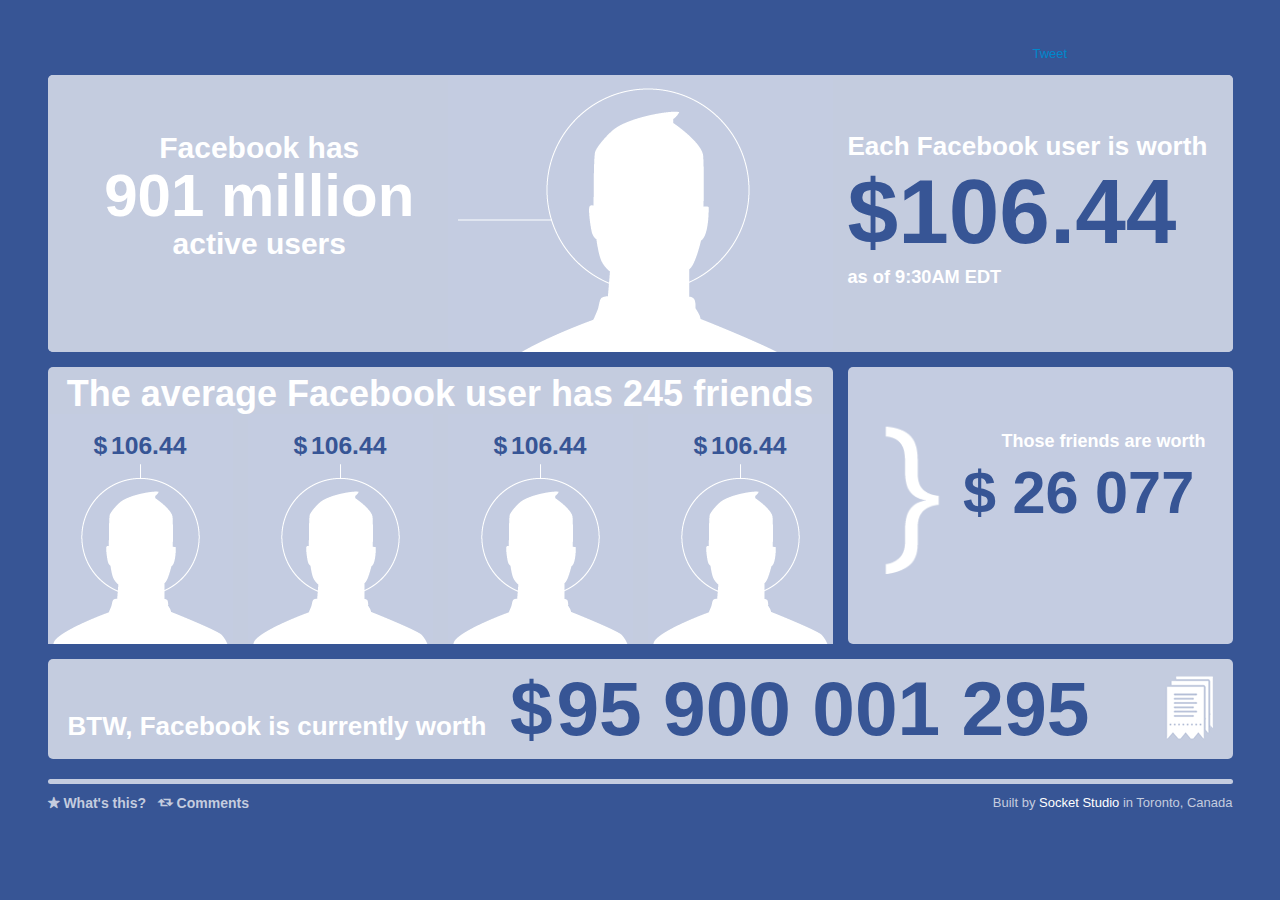
==== commit 79ed6414: "added comments" ====
--- a/index.html
+++ b/index.html
@@ -23,7 +23,7 @@
         <!--<meta name="viewport" content="width=device-width, initial-scale=1, maximum-scale=1">-->
 
     <!-- Facebook and OpenGraph -->
-    <meta property="og:title" content="Your Facebook Worth" />
+    <meta property="og:title" content="What are you worth to Facebook?" />
     <meta property="og:type" content="company" />
     <meta property="og:site_name" content="Facebook Worth" />
     <meta property="og:url" content="http://facebookworth.com" />
@@ -71,7 +71,7 @@
                     <br>active users</h1></div>
                 </div>
                 <div class="span4" id="FBuser"></div>
-                <div class="span4" id="user">
+                <div class="span4 user" id="user">
                  <div class="inner"> <h3>
                    Each Facebook user is worth
                    </h3>
@@ -141,6 +141,12 @@
                   What's this?
                 </h4>
               </a>
+              <a data-toggle="modal" href="#comments" id="explanation">
+                <h4>&nbsp;&nbsp;
+                  <span>J</span>
+                  Comments
+                </h4>
+              </a>
               <p>
                 Built by
                 <a href="http://twitter.com/socketstudio" target="_blank">Socket Studio</a>
@@ -152,7 +158,18 @@
 
       </div>
       <!-- /container -->
-
+      <div class="modal fade" id="comments">
+        <div class="modal-header">
+          <button class="close" data-dismiss="modal">×</button>
+          <h3> <i class="user_icon"></i>
+            Got a comment?
+          </h3>
+        </div>
+        <div class="modal-body">
+        <div class="fb-comments" data-href="http://facebookworth.com" data-num-posts="3" data-width="500"></div>
+        </div>
+
+      </div>
       <div class="modal fade" id="myModal">
         <div class="modal-header">
           <button class="close" data-dismiss="modal">×</button>
@@ -188,7 +205,7 @@
 
     <script src="js/script.js"></script>
     <script>
-  var _gaq=[['_setAccount','UA-XXXXX-X'],['_trackPageview']];
+  var _gaq=[['_setAccount','UA-31863609-1'],['_trackPageview']];
   (function(d,t){var g=d.createElement(t),s=d.getElementsByTagName(t)[0];
   g.src=('https:'==location.protocol?'//ssl':'//www')+'.google-analytics.com/ga.js';
   s.parentNode.insertBefore(g,s)}(document,'script'));
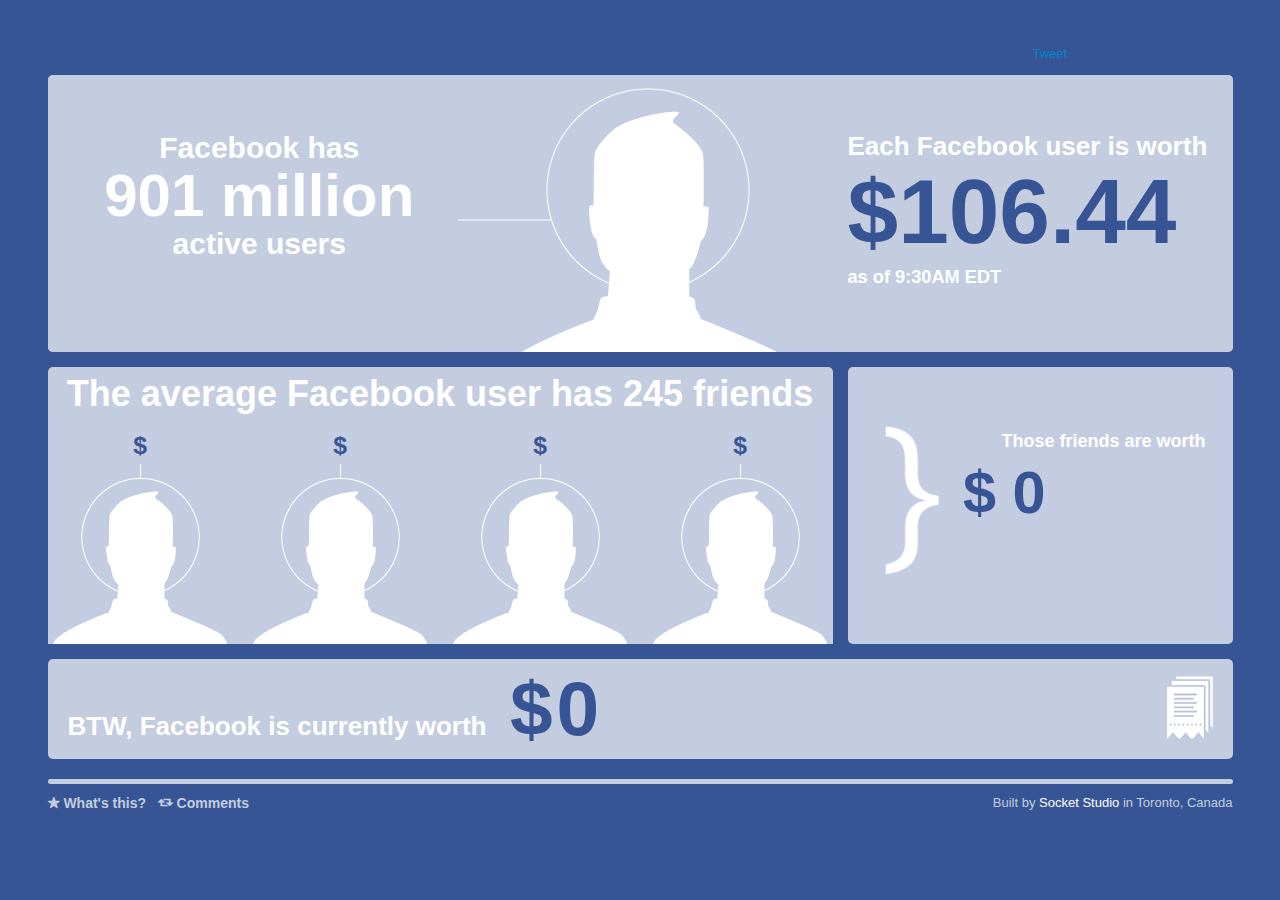
==== commit 27c4286a: "Revert "changed fB message"" ====
--- a/index.html
+++ b/index.html
@@ -56,7 +56,7 @@
         <div class="container">
           <div id="social_buttons">
             <div id="tweet_button">
-              <a href="https://twitter.com/share" class="twitter-share-button" data-lang="en" data-text="What are you worth to Facebook right now? FacebookWorth.com uses real-time data to calculate the $ of each user #FacebookIPO">Tweet</a>
+              <a href="https://twitter.com/share" class="twitter-share-button" data-lang="en" data-text="Very cool real-time infographic: What are you worth to Facebook right now? #FacebookIPO">Tweet</a>
             </div>
             <div class="fb-like" data-href="http://facebookworth.com" data-send="false" data-layout="button_count" data-width="100" data-show-faces="false"></div>
           </div>
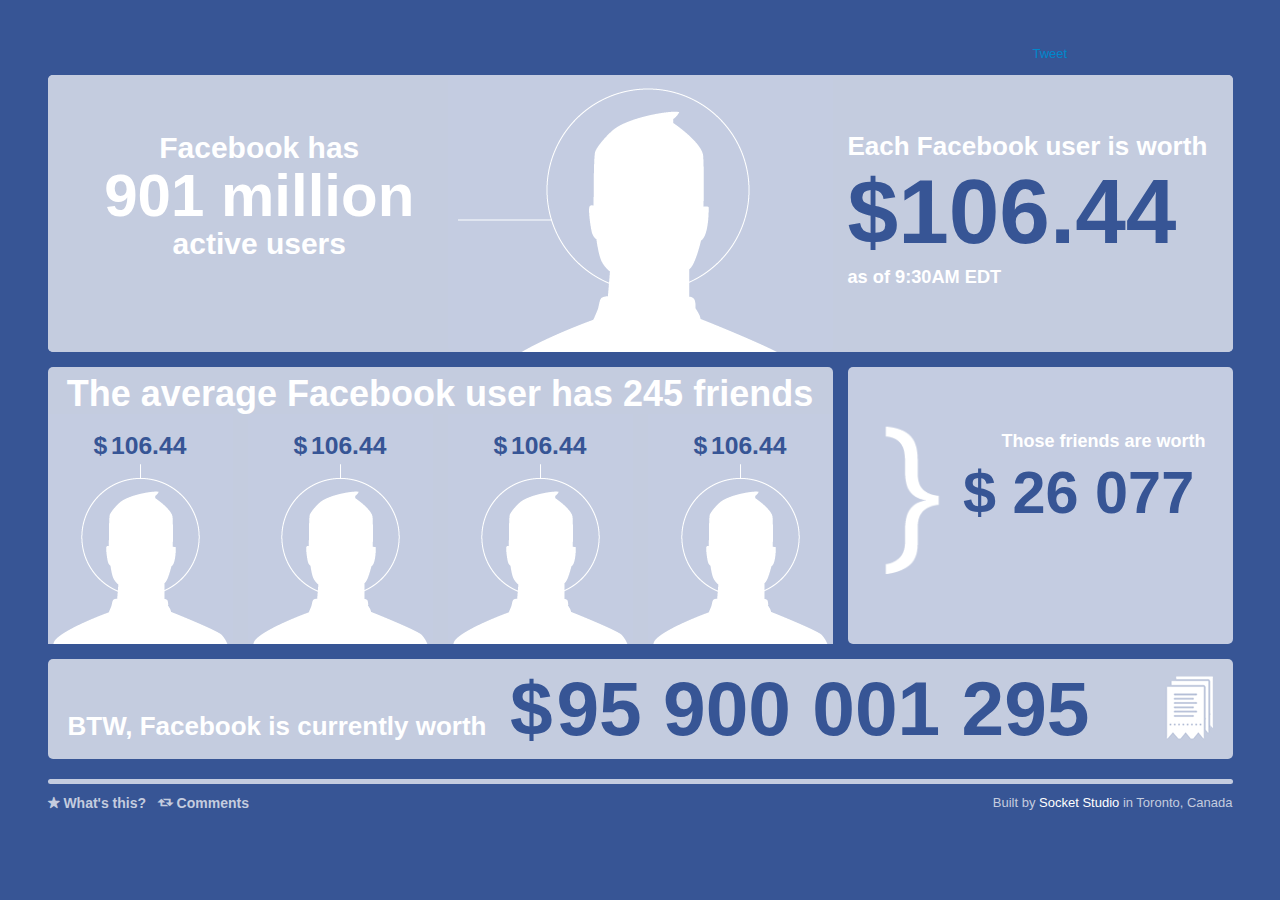
==== commit ea3a8b5a: "FB message" ====
--- a/index.html
+++ b/index.html
@@ -31,7 +31,7 @@
     
     <meta property="og:image" content="http://facebookworth.com/img/fbicon.gif" />
 
-    <meta property="og:description" content="What are you worth to Facebook right now?  FacebookWorth.com uses real-time data to calculate the $ of each user." />
+    <meta property="og:description" content="Very cool real-time infographic shows what each user is worth." />
     
     <meta property="fb:admins" content="716430703,48304418">
     <meta property="og:locale" content="en_US">
